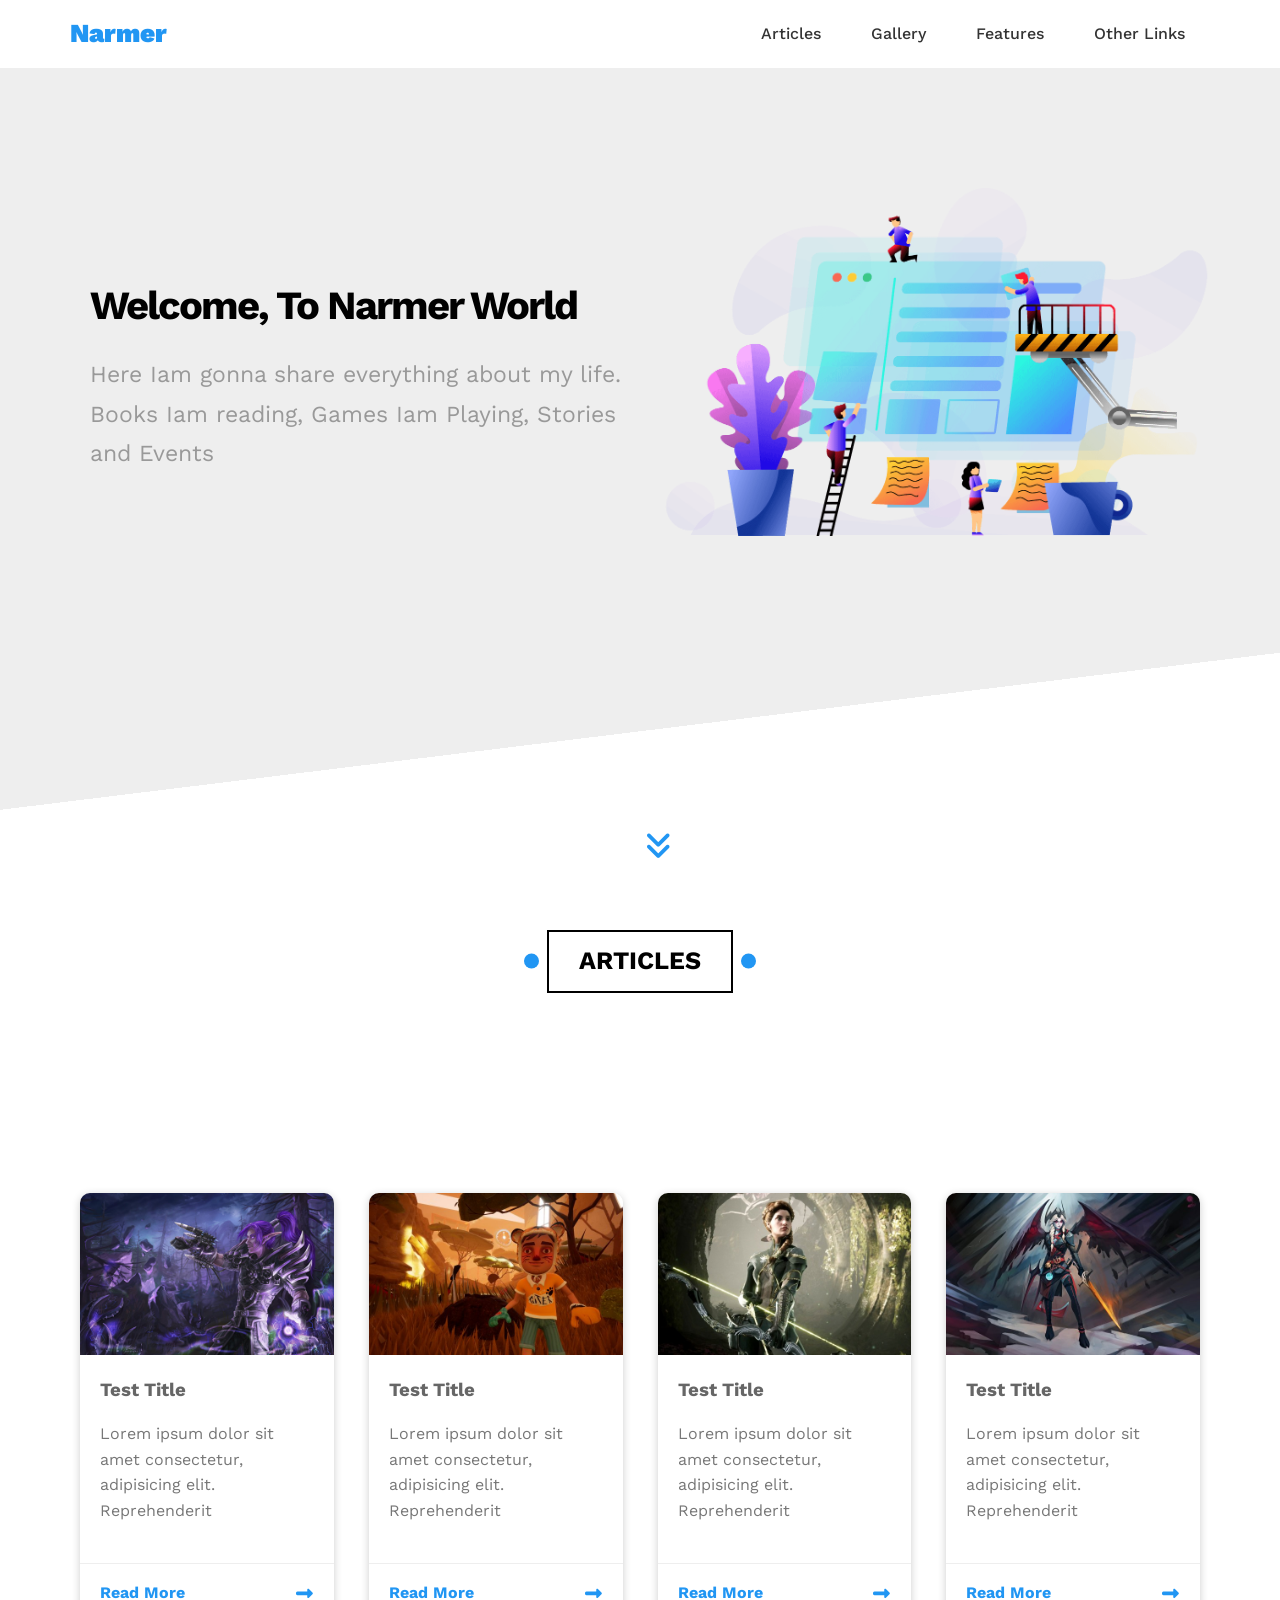
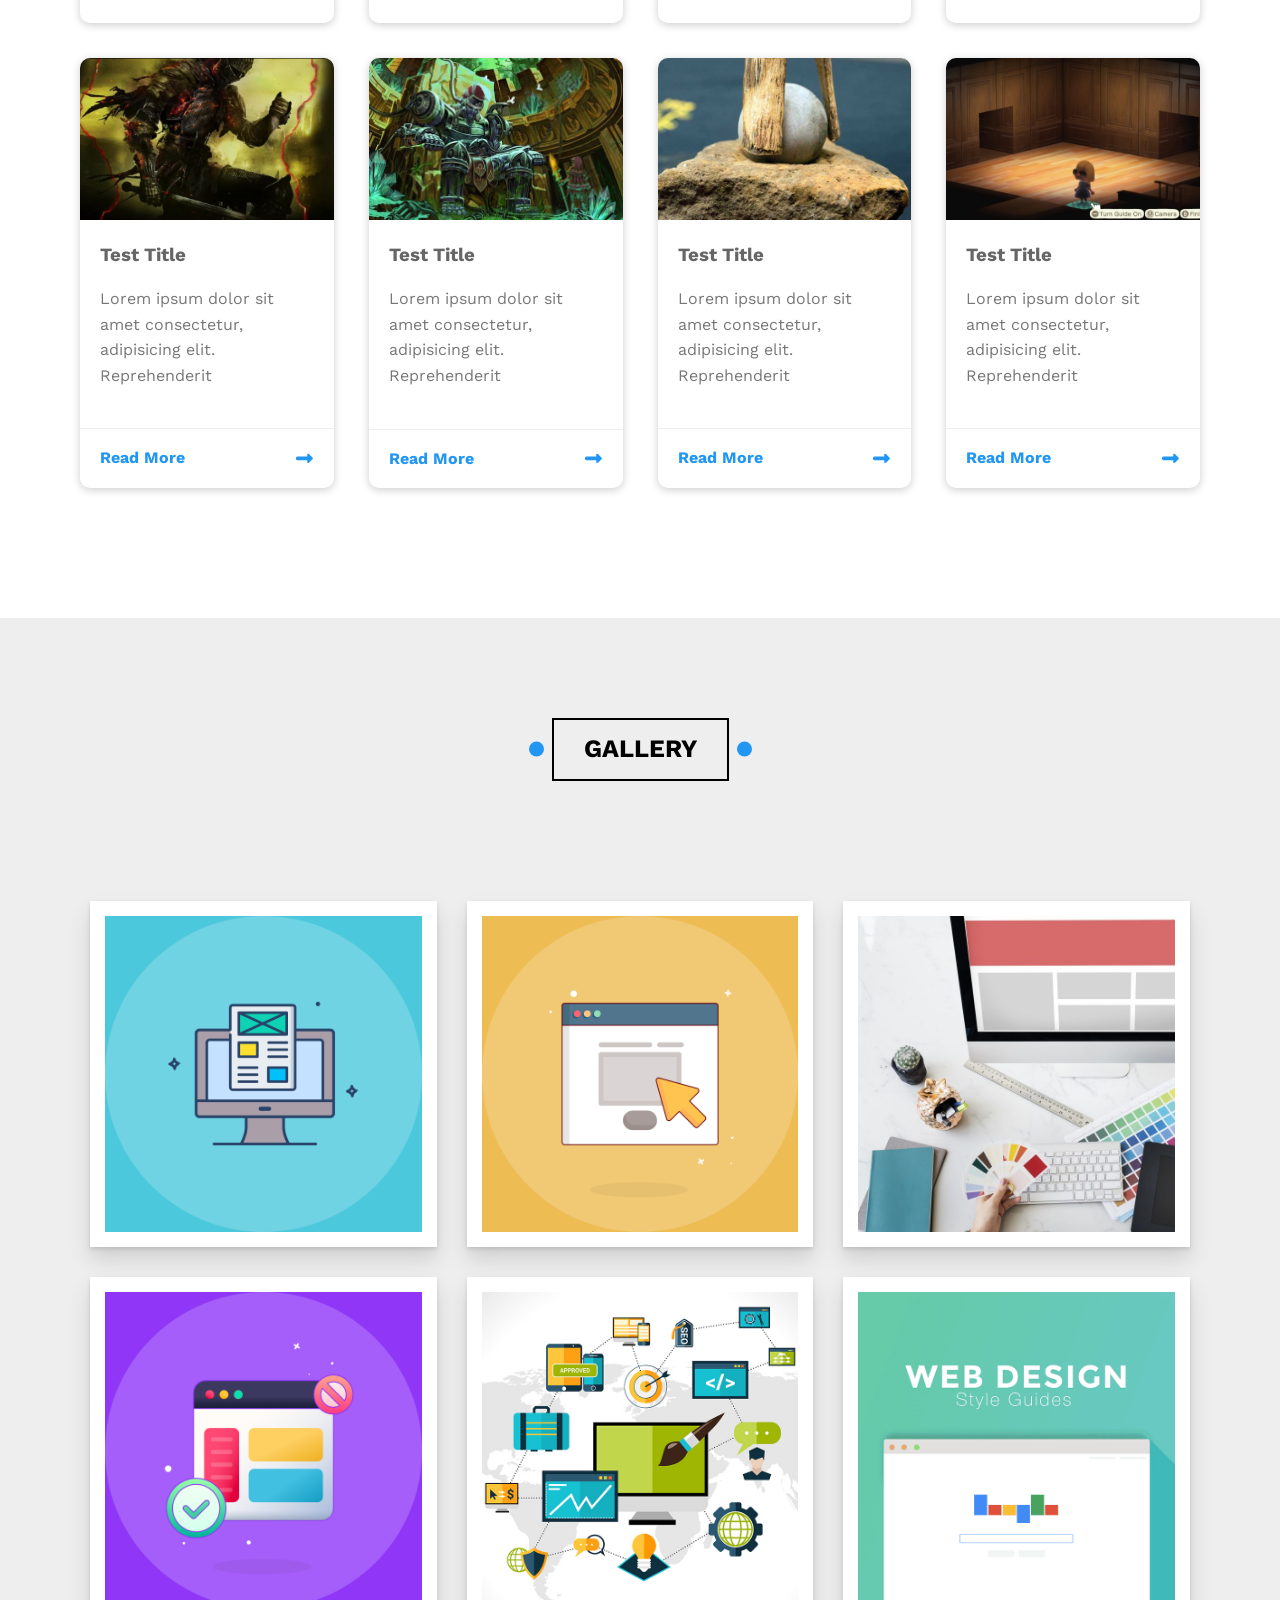
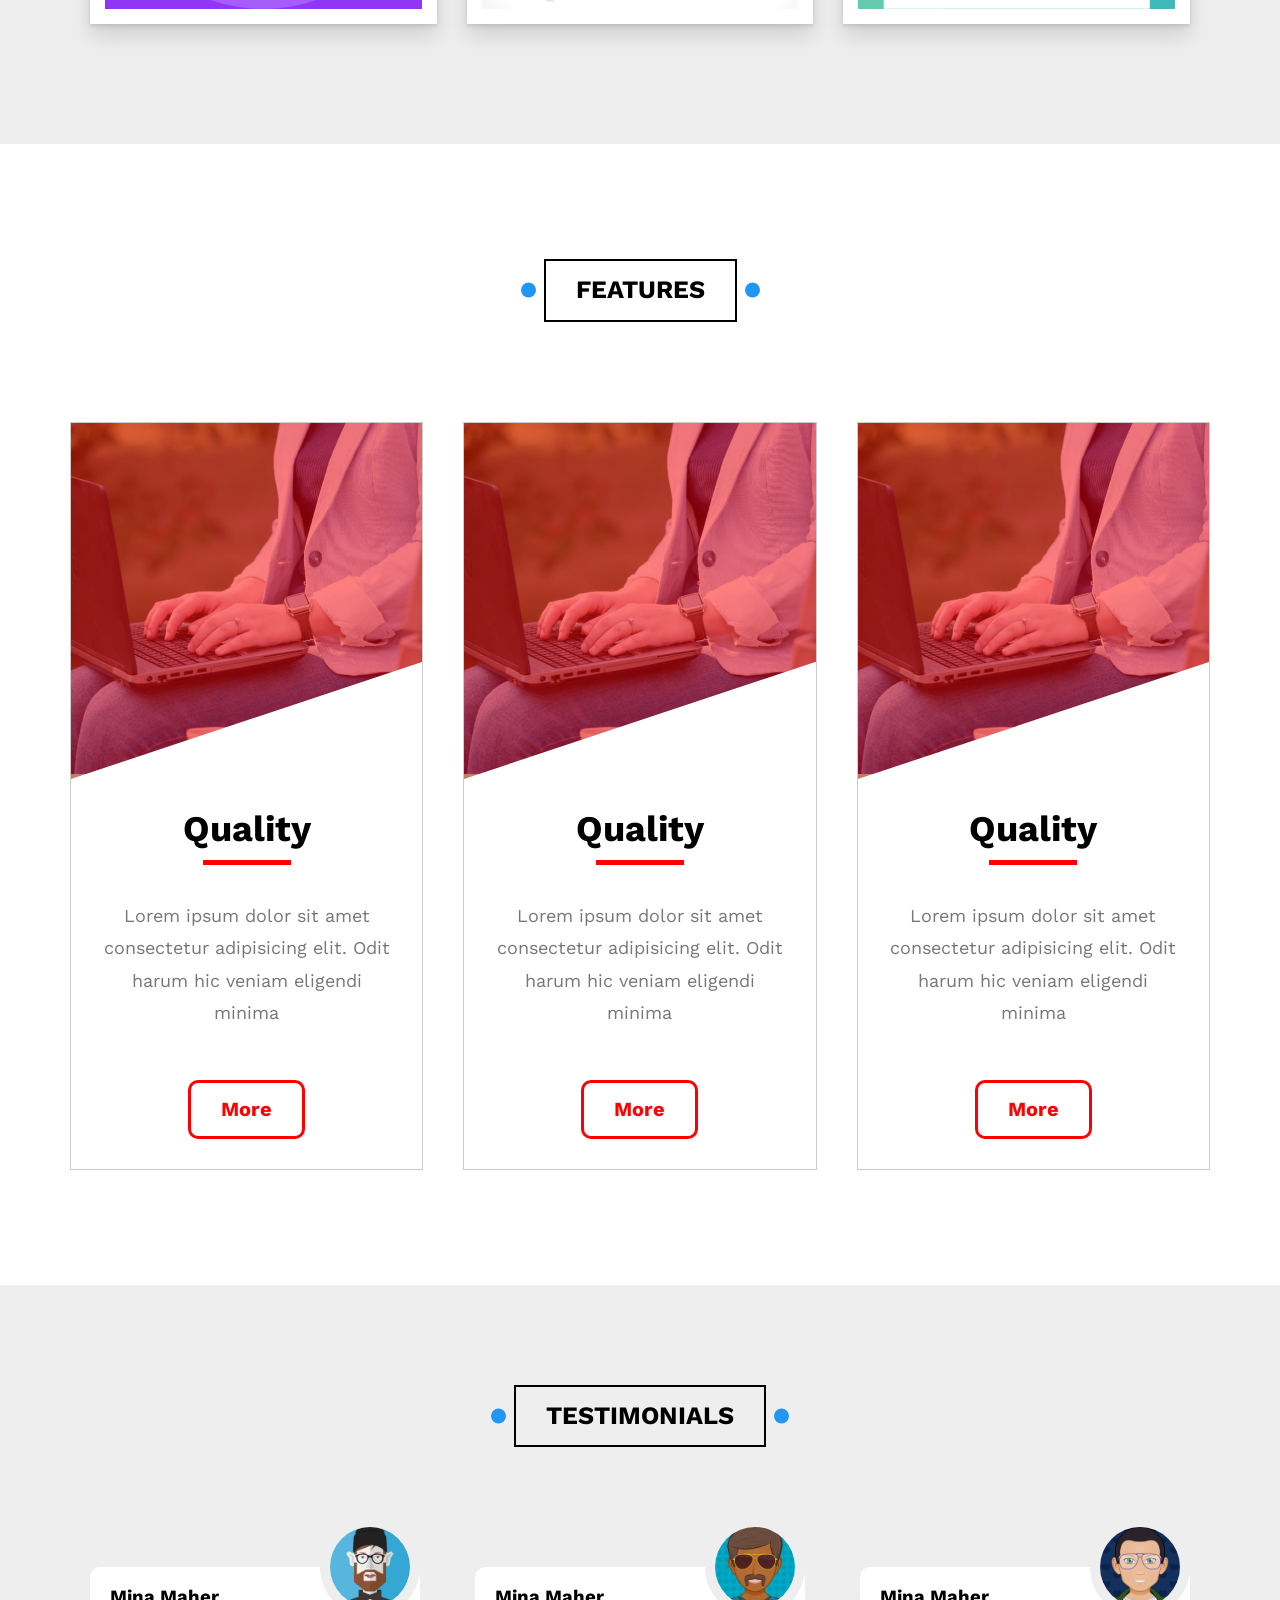
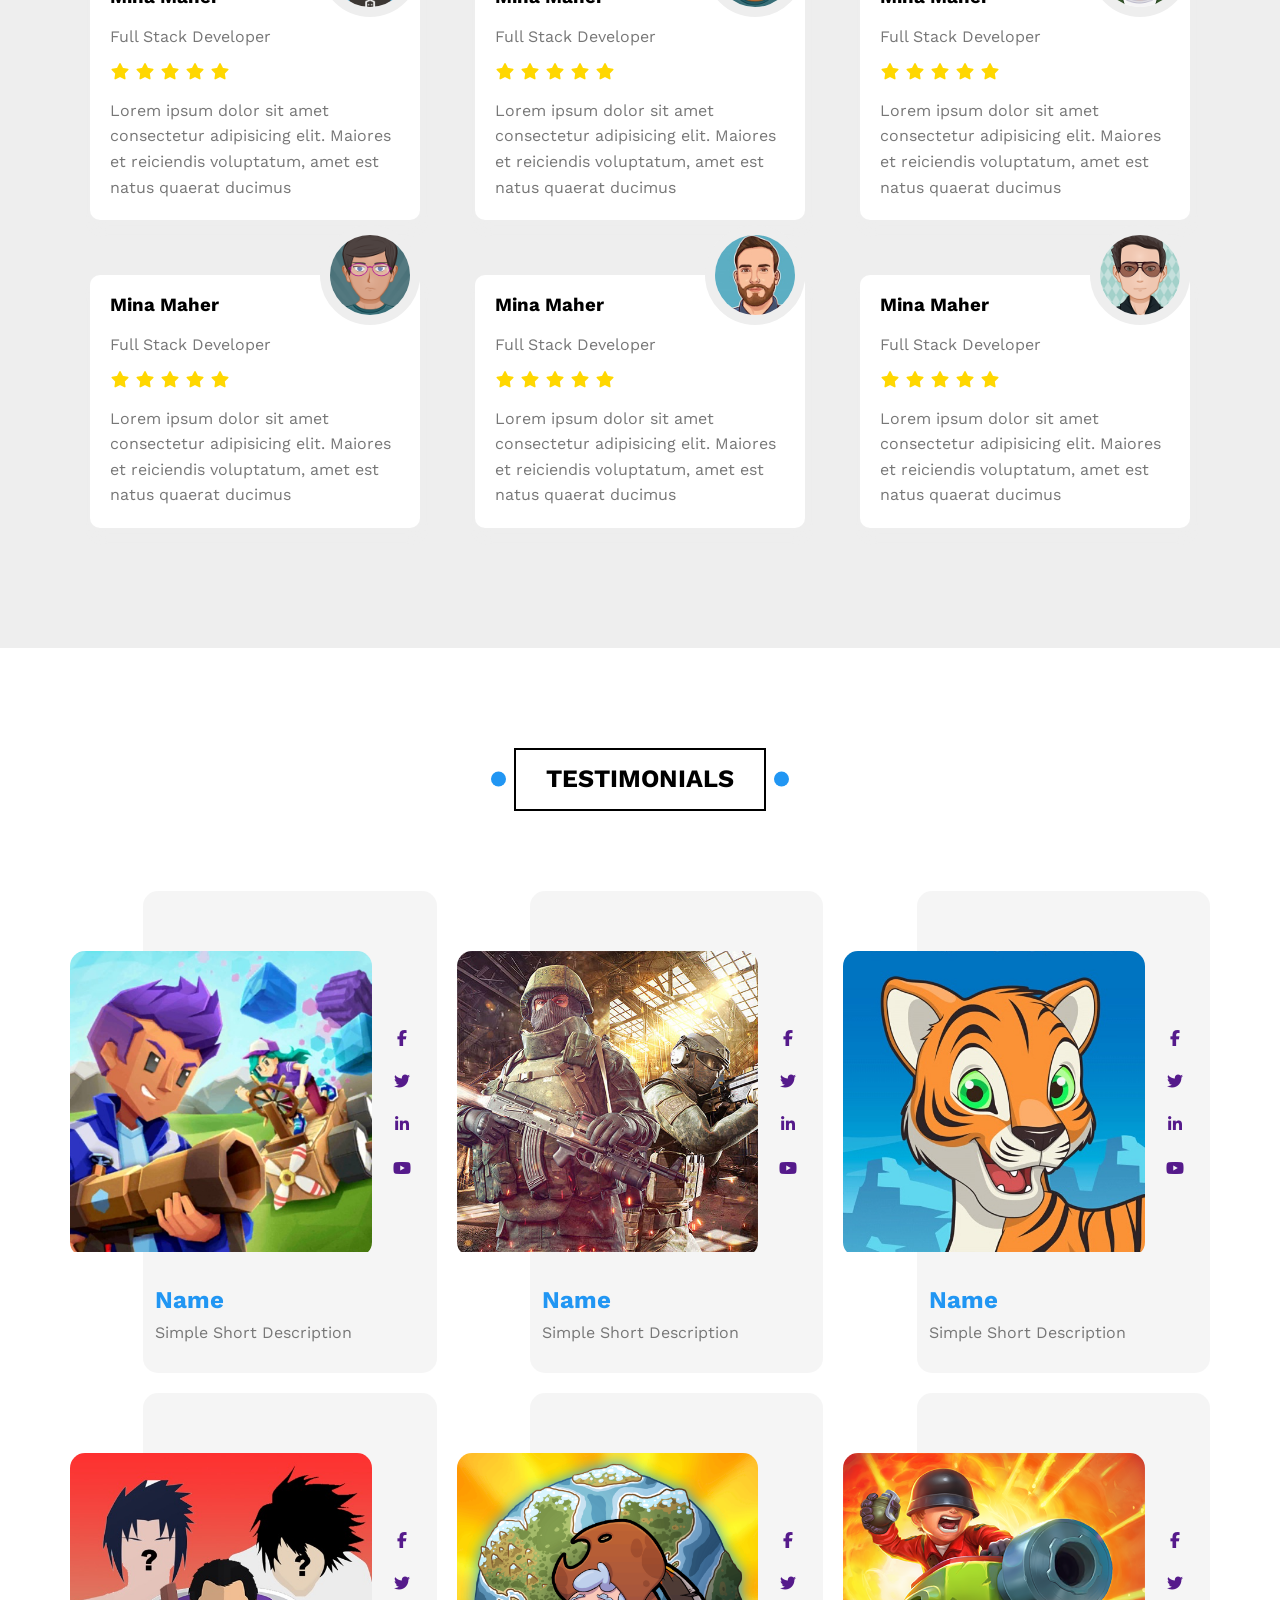
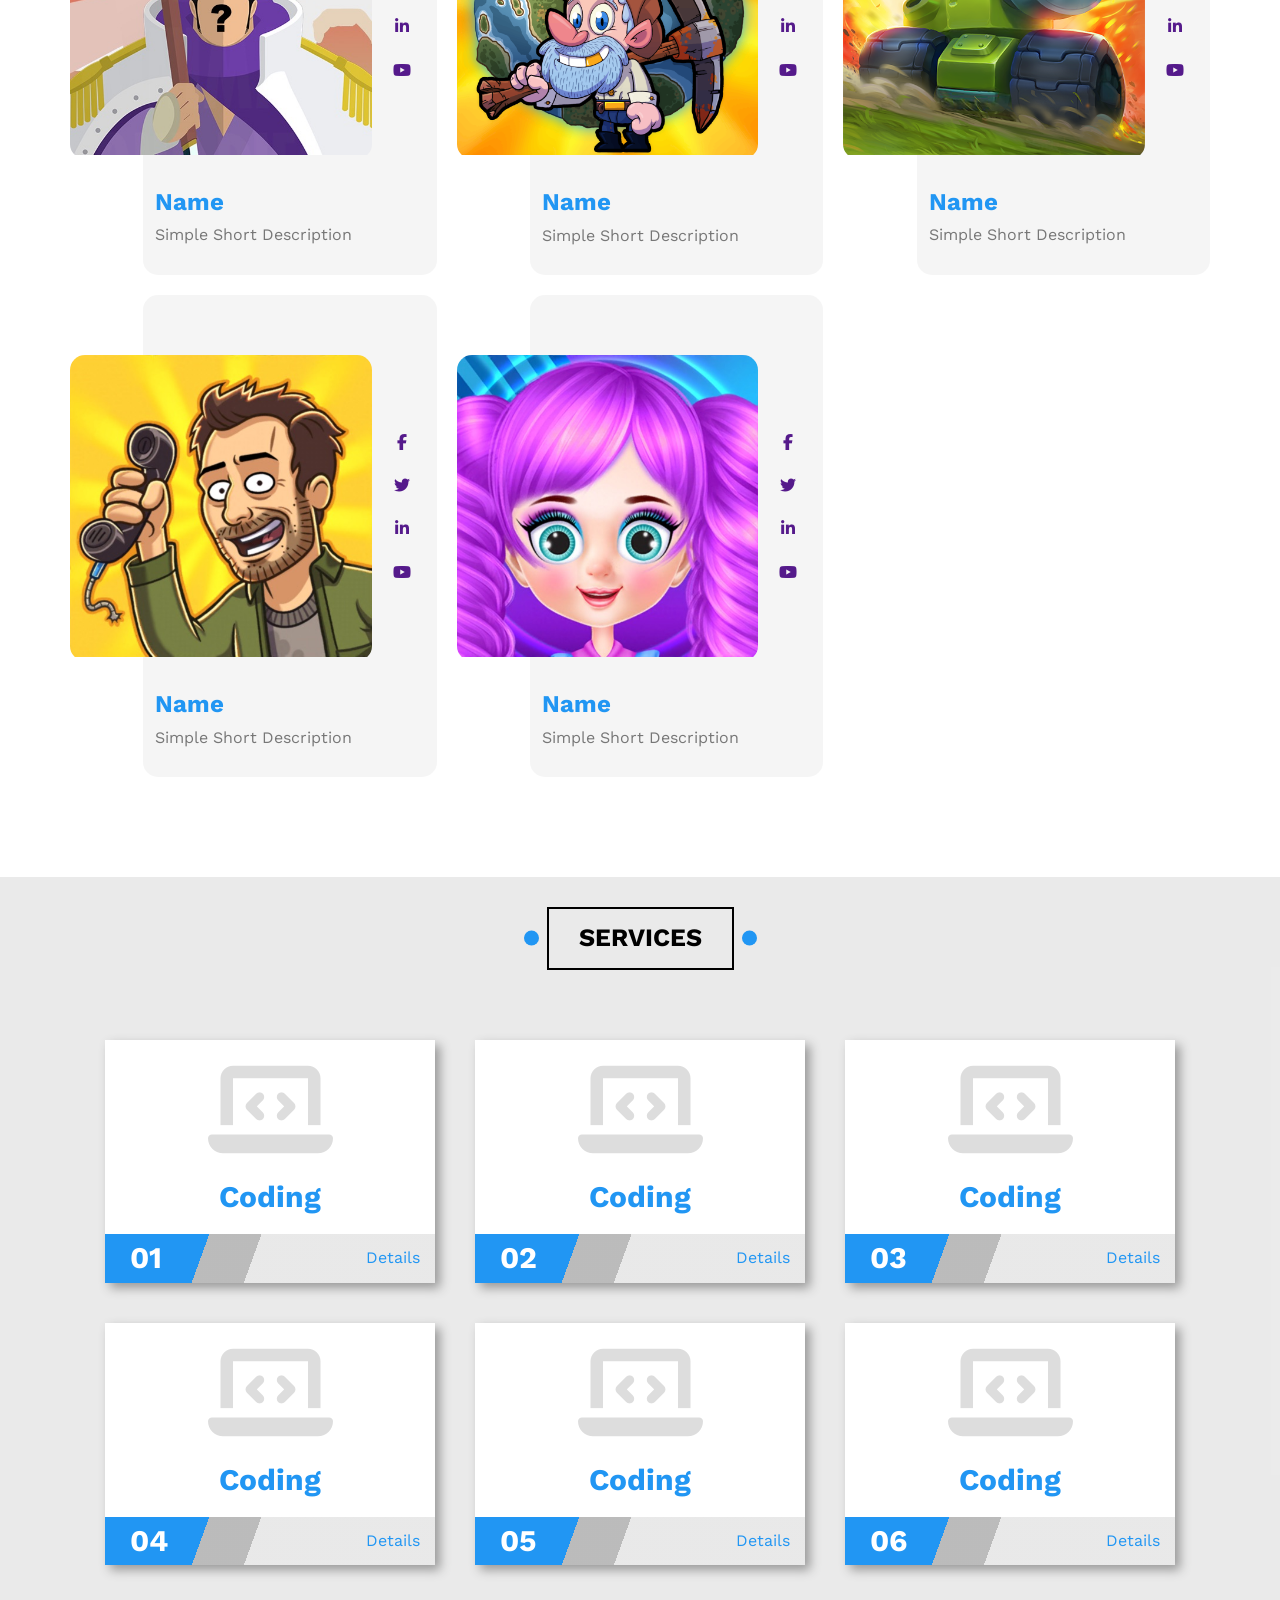
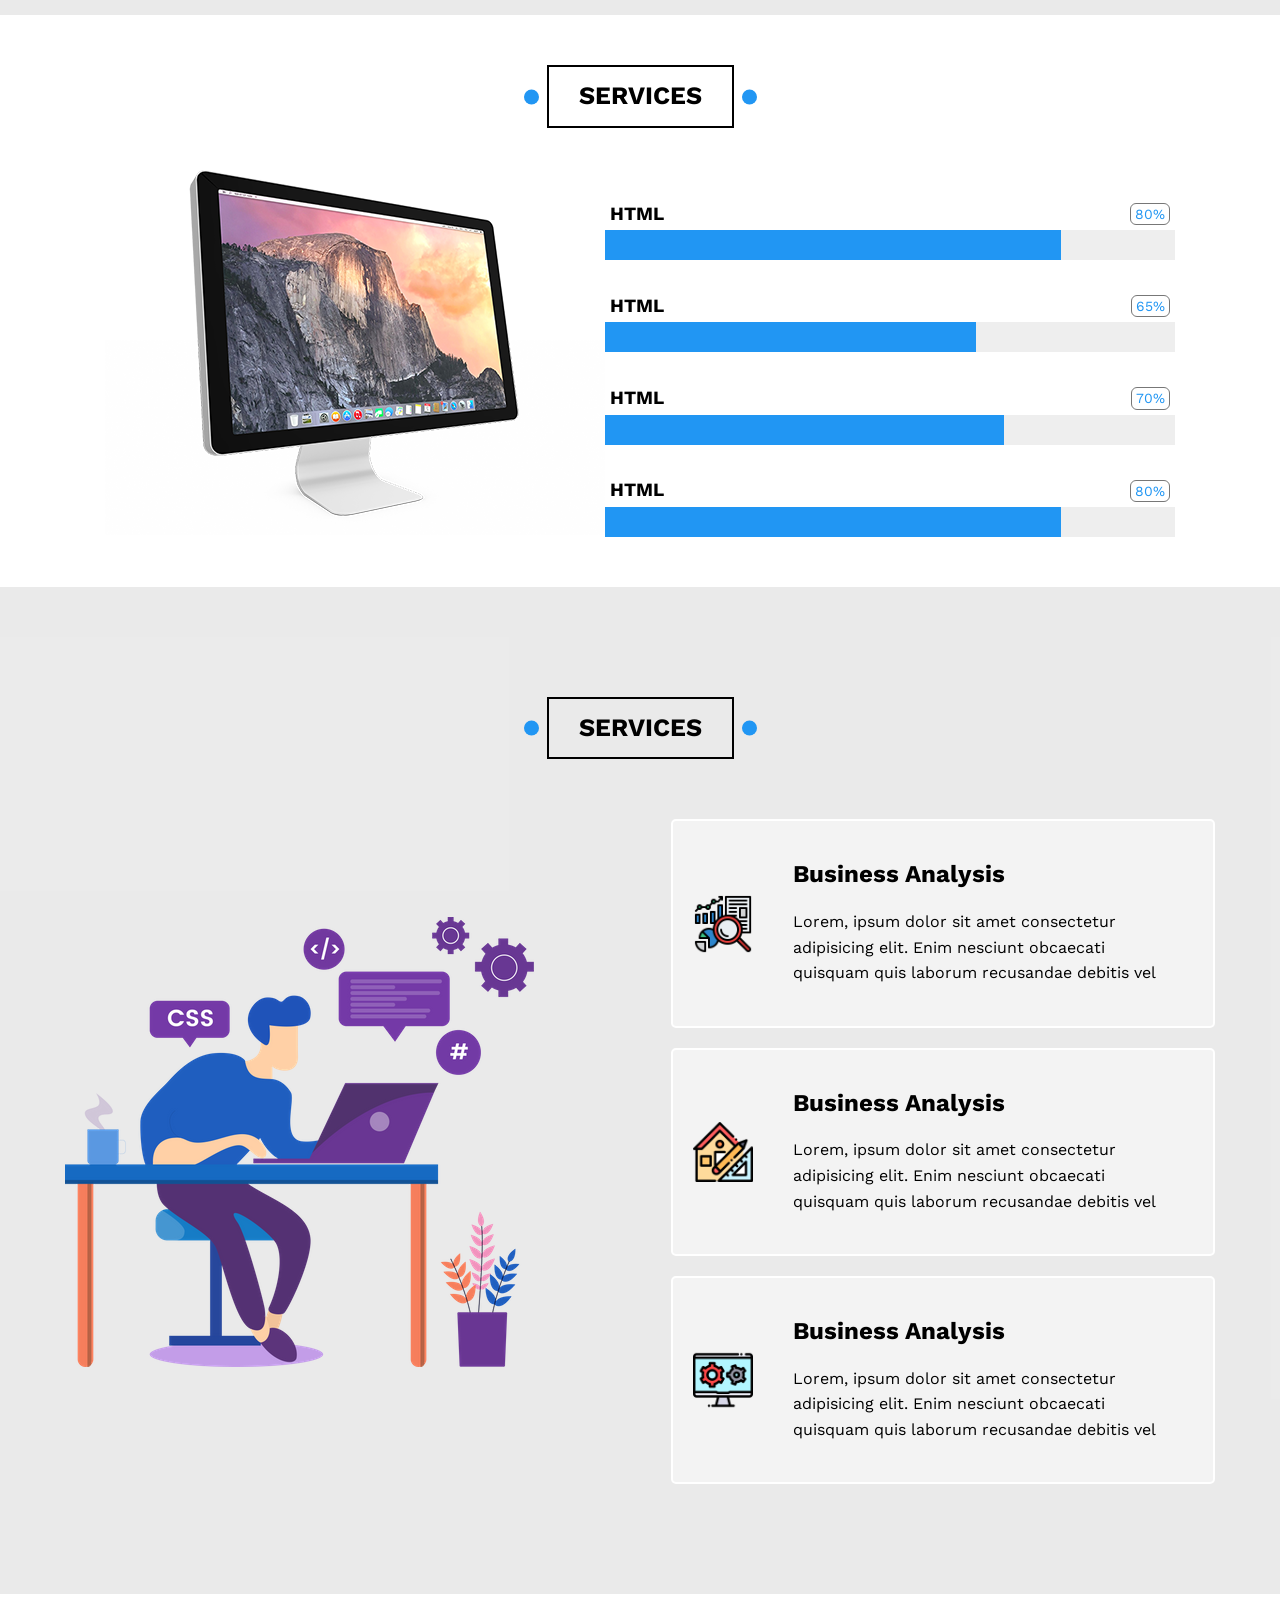
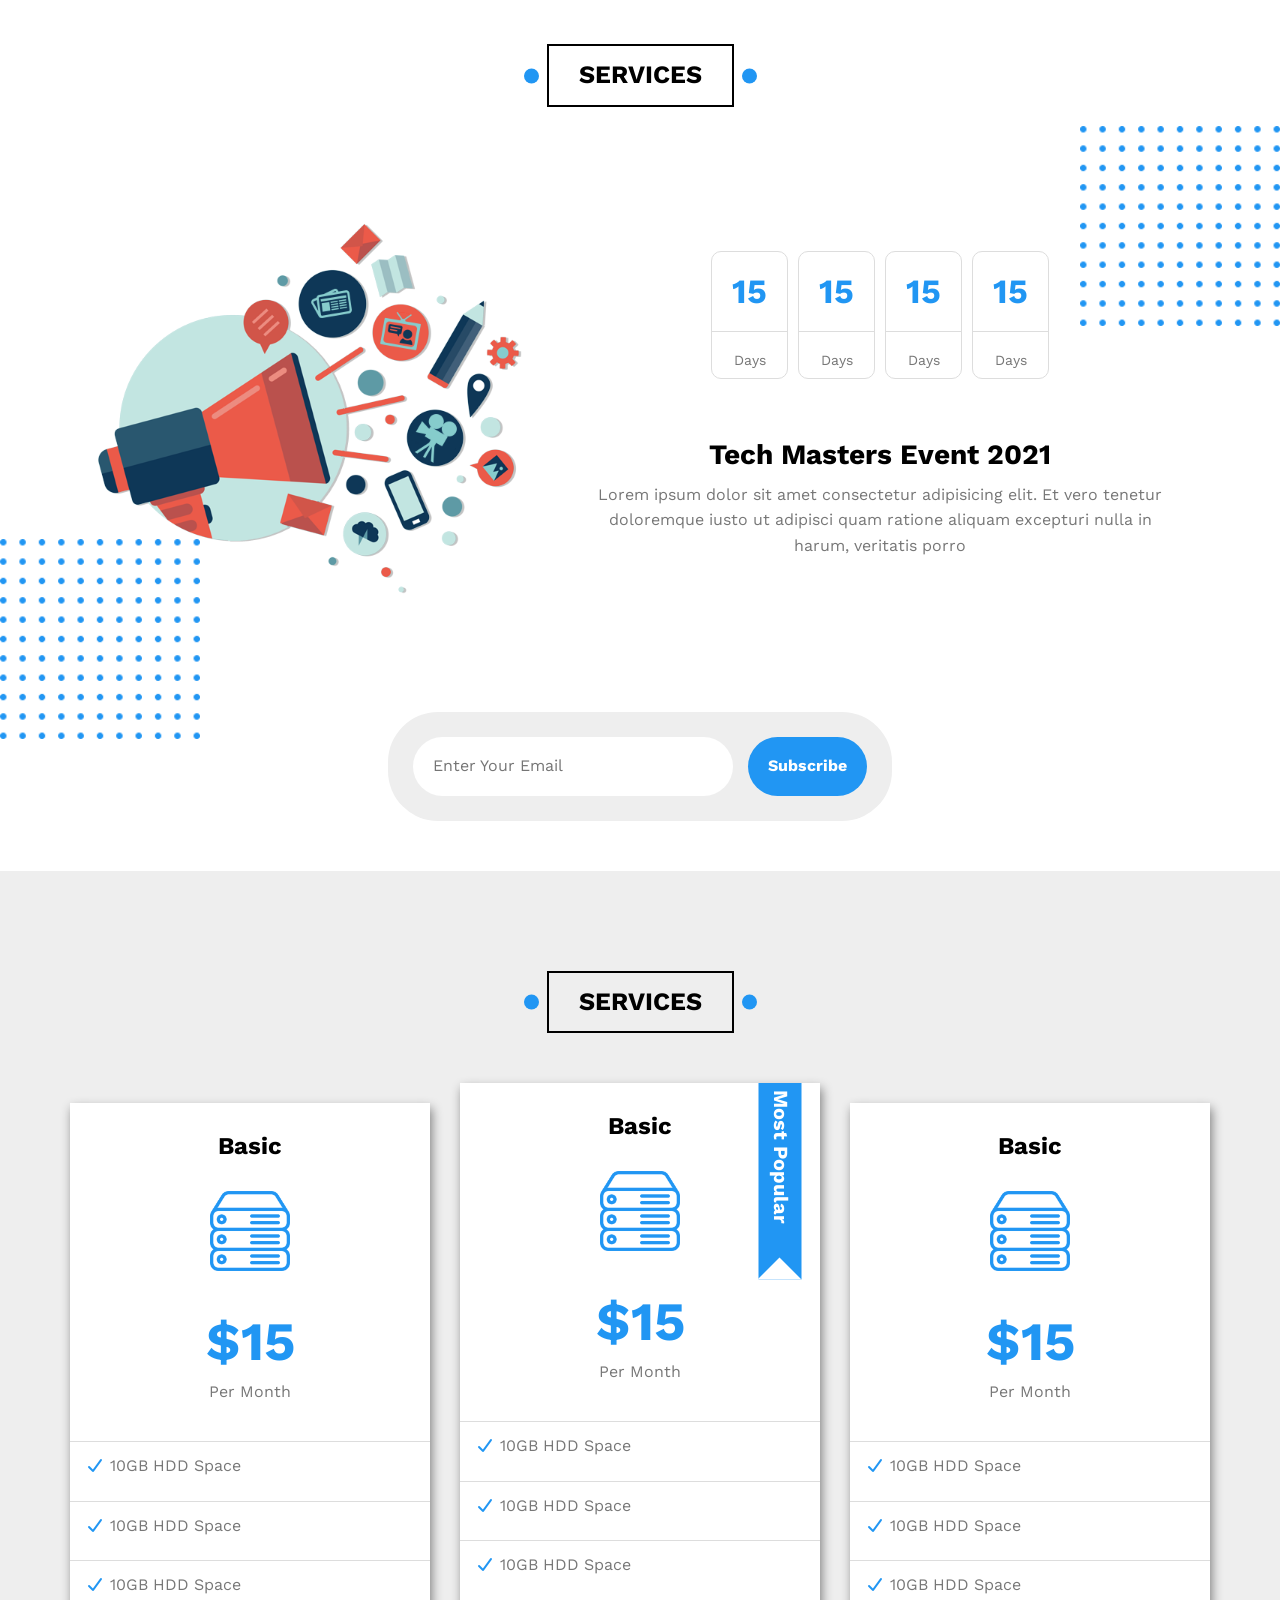
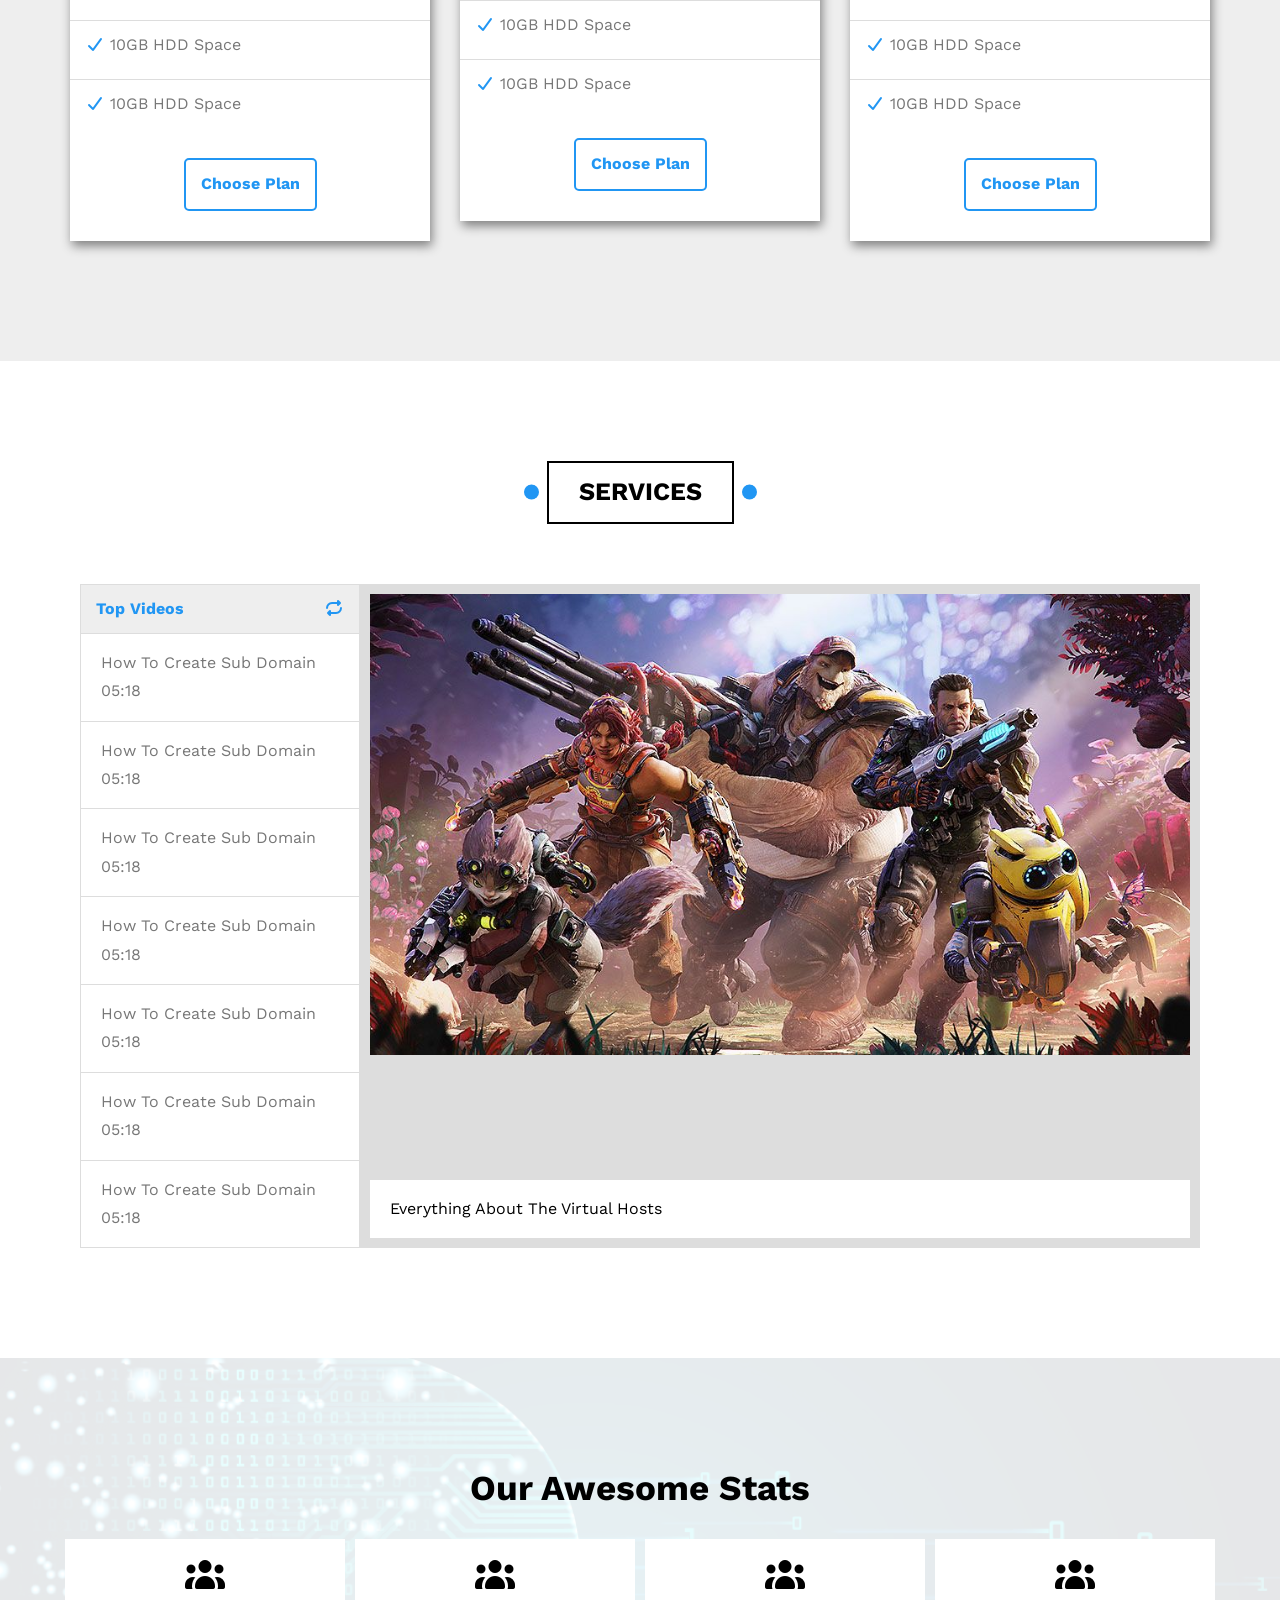
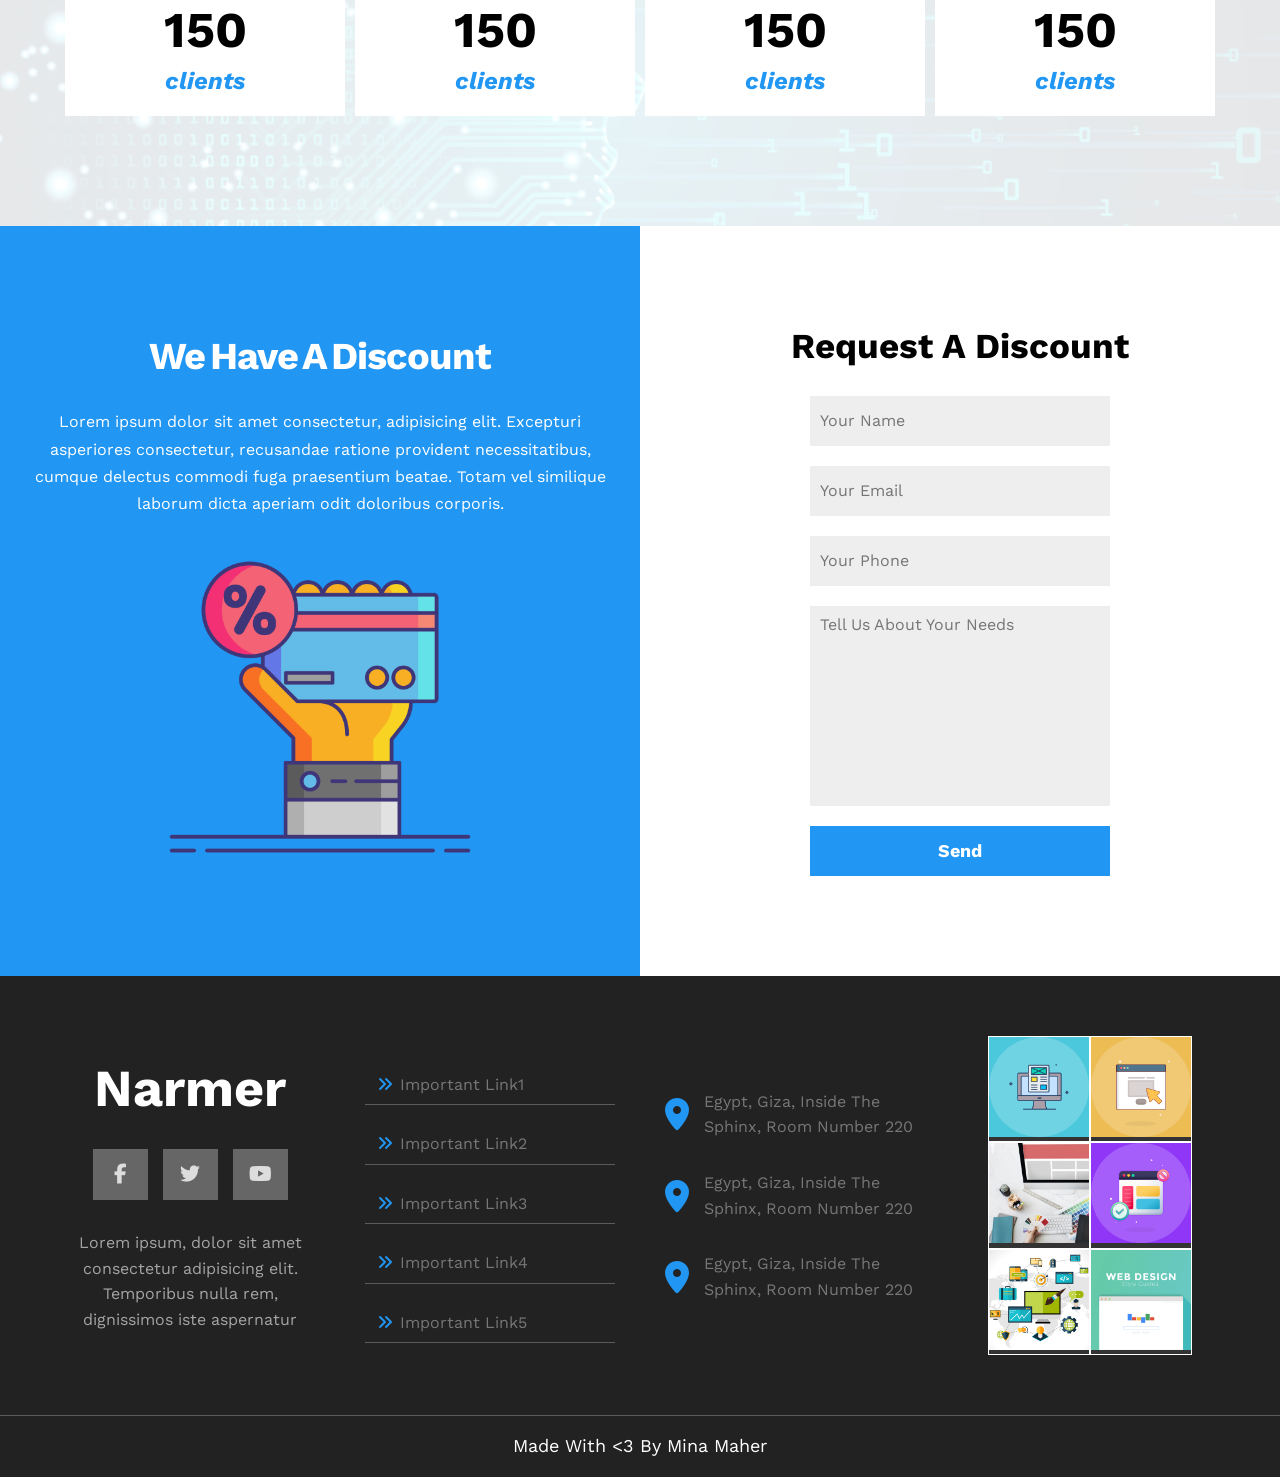
==== project #6/index.html @ 8b8bc0e2 "initial commit" ====
<!DOCTYPE html>
<html lang="en">

<head>
  <meta charset="UTF-8">
  <meta name="viewport" content="width=device-width, initial-scale=1.0">
  <title>Narmer</title>
  <link rel="preconnect" href="https://fonts.googleapis.com">
  <link rel="preconnect" href="https://fonts.gstatic.com" crossorigin>
  <link
    href="https://fonts.googleapis.com/css2?family=Cairo:wght@200..1000&family=Work+Sans:ital,wght@0,100..900;1,100..900&display=swap"
    rel="stylesheet">
  <link rel="stylesheet" href="css/all.min.css" />
  <link rel="stylesheet" href="css/normalize.css" />
  <link rel="stylesheet" href="css/style.css" />

</head>

<body>
  <div class="page">

    <section class="landing">
      <header>
        <div class="container">
          <div class="logo">
            <a href="#">
              Narmer
            </a>
          </div>
          <ul class="links">
            <li>
              <a href="#">Articles</a>
            </li>
            <li>
              <a href="#">Gallery</a>
            </li>
            <li>
              <a href="#">Features</a>
            </li>
            <li class="menu-link">
              <a href="#">Other Links</a>
            </li>
            <div class="menu">
              <img src="imgs/megamenu.png" alt="">
              <ul>
                <li>
                  <a href="#testimonials"><i class="far fa-comments fa-fw"></i> Testimonials</a>
                </li>
                <li>
                  <a href="#team"><i class="far fa-user fa-fw"></i> Team Members</a>
                </li>
                <li>
                  <a href="#services"><i class="far fa-building fa-fw"></i> Services</a>
                </li>
                <li>
                  <a href="#our-skills"><i class="far fa-check-circle fa-fw"></i> Our Skills</a>
                </li>
                <li>
                  <a href="#work-steps"><i class="far fa-clipboard fa-fw"></i> How It Works</a>
                </li>
                <li>
                  <a href="#events"><i class="far fa-calendar-alt fa-fw"></i> Events</a>
                </li>
                <li>
                  <a href="#pricing"><i class="fas fa-server fa-fw"></i> Pricing Plans</a>
                </li>
                <li>
                  <a href="#video"><i class="far fa-play-circle fa-fw"></i> Top Videos</a>
                </li>
                <li>
                  <a href="#stats"><i class="far fa-chart-bar fa-fw"></i> Stats</a>
                </li>
                <li>
                  <a href="#discount"><i class="fas fa-percent fa-fw"></i> Request A Discount</a>
                </li>
              </ul>
            </div>
          </ul>
        </div>
      </header>
      <div class="body">
        <div class="container">
          <div class="text">
            <h1>
              Welcome, To Narmer World
            </h1>
            <p>
              Here Iam gonna share everything about my life. Books Iam reading, Games Iam Playing, Stories and Events
            </p>
          </div>
          <div class="image">
            <img src="imgs/landing-image.png" alt="">
          </div>
        </div>
      </div>
      <i class="fa-solid fa-angles-down down-angles"></i>
    </section>

    <section class="articles-section">
      <div class="container">
        <h2 class="section-title">
          Articles
        </h2>

        <div class="articles">
          <div class="article">
            <img src="imgs/cat-01.jpg" alt="">
            <div class="text">
              <h3>
                Test Title
              </h3>
              <p>
                Lorem ipsum dolor sit amet consectetur, adipisicing elit. Reprehenderit
              </p>
            </div>
            <div class="footer">
              <a href="#">Read More</a>
              <i class="fa-solid fa-right-long"></i>
            </div>
          </div>
          <div class="article">
            <img src="imgs/cat-02.jpg" alt="">
            <div class="text">
              <h3>
                Test Title
              </h3>
              <p>
                Lorem ipsum dolor sit amet consectetur, adipisicing elit. Reprehenderit
              </p>
            </div>
            <div class="footer">
              <a href="#">Read More</a>
              <i class="fa-solid fa-right-long"></i>
            </div>
          </div>
          <div class="article">
            <img src="imgs/cat-03.jpg" alt="">
            <div class="text">
              <h3>
                Test Title
              </h3>
              <p>
                Lorem ipsum dolor sit amet consectetur, adipisicing elit. Reprehenderit
              </p>
            </div>
            <div class="footer">
              <a href="#">Read More</a>
              <i class="fa-solid fa-right-long"></i>
            </div>
          </div>
          <div class="article">
            <img src="imgs/cat-04.jpg" alt="">
            <div class="text">
              <h3>
                Test Title
              </h3>
              <p>
                Lorem ipsum dolor sit amet consectetur, adipisicing elit. Reprehenderit
              </p>
            </div>
            <div class="footer">
              <a href="#">Read More</a>
              <i class="fa-solid fa-right-long"></i>
            </div>
          </div>
          <div class="article">
            <img src="imgs/cat-05.jpg" alt="">
            <div class="text">
              <h3>
                Test Title
              </h3>
              <p>
                Lorem ipsum dolor sit amet consectetur, adipisicing elit. Reprehenderit
              </p>
            </div>
            <div class="footer">
              <a href="#">Read More</a>
              <i class="fa-solid fa-right-long"></i>
            </div>
          </div>
          <div class="article">
            <img src="imgs/cat-06.jpg" alt="">
            <div class="text">
              <h3>
                Test Title
              </h3>
              <p>
                Lorem ipsum dolor sit amet consectetur, adipisicing elit. Reprehenderit
              </p>
            </div>
            <div class="footer">
              <a href="#">Read More</a>
              <i class="fa-solid fa-right-long"></i>
            </div>
          </div>
          <div class="article">
            <img src="imgs/cat-07.jpg" alt="">
            <div class="text">
              <h3>
                Test Title
              </h3>
              <p>
                Lorem ipsum dolor sit amet consectetur, adipisicing elit. Reprehenderit
              </p>
            </div>
            <div class="footer">
              <a href="#">Read More</a>
              <i class="fa-solid fa-right-long"></i>
            </div>
          </div>
          <div class="article">
            <img src="imgs/cat-08.jpg" alt="">
            <div class="text">
              <h3>
                Test Title
              </h3>
              <p>
                Lorem ipsum dolor sit amet consectetur, adipisicing elit. Reprehenderit
              </p>
            </div>
            <div class="footer">
              <a href="#">Read More</a>
              <i class="fa-solid fa-right-long"></i>
            </div>
          </div>
        </div>

      </div>
    </section>

    <section class="gallery-section">
      <div class="container">
        <h2 class="section-title">
          Gallery
        </h2>
        <div class="images">
          <div class="image">
            <img src="imgs/gallery-01.png" alt="">
          </div>
          <div class="image">
            <img src="imgs/gallery-02.png" alt="">
          </div>
          <div class="image">
            <img src="imgs/gallery-03.jpg" alt="">
          </div>
          <div class="image">
            <img src="imgs/gallery-04.png" alt="">
          </div>
          <div class="image">
            <img src="imgs/gallery-05.jpg" alt="">
          </div>
          <div class="image">
            <img src="imgs/gallery-06.png" alt="">
          </div>
        </div>
      </div>
    </section>

    <section class="feature-section">
      <div class="container">
        <h2 class="section-title">
          Features
        </h2>

        <div class="features">
          <div class="feature">
            <div class="image">
              <img src="imgs/features-01.jpg" alt="">
            </div>
            <div class="text">
              <h2>Quality</h2>
              <p>
                Lorem ipsum dolor sit amet consectetur adipisicing elit. Odit harum hic veniam eligendi minima
              </p>
              <button>
                More
              </button>
            </div>
          </div>
          <div class="feature">
            <div class="image">
              <img src="imgs/features-01.jpg" alt="">
            </div>
            <div class="text">
              <h2>Quality</h2>
              <p>
                Lorem ipsum dolor sit amet consectetur adipisicing elit. Odit harum hic veniam eligendi minima
              </p>
              <button>
                More
              </button>
            </div>
          </div>
          <div class="feature">
            <div class="image">
              <img src="imgs/features-01.jpg" alt="">
            </div>
            <div class="text">
              <h2>Quality</h2>
              <p>
                Lorem ipsum dolor sit amet consectetur adipisicing elit. Odit harum hic veniam eligendi minima
              </p>
              <button>
                More
              </button>
            </div>
          </div>
        </div>


      </div>
    </section>

    <section class="testimonials-section">
      <div class="container">
        <h2 class="section-title">
          Testimonials
        </h2>
        <div class="testimonials">
          <div class="testimonial">
            <div class="content">
              <h3>Mina Maher</h3>
              <p>Full Stack Developer</p>
              <ul>
                <li><i class="fa-solid fa-star"></i></li>
                <li><i class="fa-solid fa-star"></i></li>
                <li><i class="fa-solid fa-star"></i></li>
                <li><i class="fa-solid fa-star"></i></li>
                <li><i class="fa-solid fa-star"></i></li>
              </ul>
              <p>
                Lorem ipsum dolor sit amet consectetur adipisicing elit. Maiores et reiciendis voluptatum, amet est
                natus quaerat
                ducimus
              </p>
            </div>
            <div class="image">
              <img src="imgs/avatar-01.png" alt="">
            </div>
          </div>
          <div class="testimonial">
            <div class="content">
              <h3>Mina Maher</h3>
              <p>Full Stack Developer</p>
              <ul>
                <li><i class="fa-solid fa-star"></i></li>
                <li><i class="fa-solid fa-star"></i></li>
                <li><i class="fa-solid fa-star"></i></li>
                <li><i class="fa-solid fa-star"></i></li>
                <li><i class="fa-solid fa-star"></i></li>
              </ul>
              <p>
                Lorem ipsum dolor sit amet consectetur adipisicing elit. Maiores et reiciendis voluptatum, amet est
                natus quaerat
                ducimus
              </p>
            </div>
            <div class="image">
              <img src="imgs/avatar-02.png" alt="">
            </div>
          </div>
          <div class="testimonial">
            <div class="content">
              <h3>Mina Maher</h3>
              <p>Full Stack Developer</p>
              <ul>
                <li><i class="fa-solid fa-star"></i></li>
                <li><i class="fa-solid fa-star"></i></li>
                <li><i class="fa-solid fa-star"></i></li>
                <li><i class="fa-solid fa-star"></i></li>
                <li><i class="fa-solid fa-star"></i></li>
              </ul>
              <p>
                Lorem ipsum dolor sit amet consectetur adipisicing elit. Maiores et reiciendis voluptatum, amet est
                natus quaerat
                ducimus
              </p>
            </div>
            <div class="image">
              <img src="imgs/avatar-03.png" alt="">
            </div>
          </div>
          <div class="testimonial">
            <div class="content">
              <h3>Mina Maher</h3>
              <p>Full Stack Developer</p>
              <ul>
                <li><i class="fa-solid fa-star"></i></li>
                <li><i class="fa-solid fa-star"></i></li>
                <li><i class="fa-solid fa-star"></i></li>
                <li><i class="fa-solid fa-star"></i></li>
                <li><i class="fa-solid fa-star"></i></li>
              </ul>
              <p>
                Lorem ipsum dolor sit amet consectetur adipisicing elit. Maiores et reiciendis voluptatum, amet est
                natus quaerat
                ducimus
              </p>
            </div>
            <div class="image">
              <img src="imgs/avatar-04.png" alt="">
            </div>
          </div>
          <div class="testimonial">
            <div class="content">
              <h3>Mina Maher</h3>
              <p>Full Stack Developer</p>
              <ul>
                <li><i class="fa-solid fa-star"></i></li>
                <li><i class="fa-solid fa-star"></i></li>
                <li><i class="fa-solid fa-star"></i></li>
                <li><i class="fa-solid fa-star"></i></li>
                <li><i class="fa-solid fa-star"></i></li>
              </ul>
              <p>
                Lorem ipsum dolor sit amet consectetur adipisicing elit. Maiores et reiciendis voluptatum, amet est
                natus quaerat
                ducimus
              </p>
            </div>
            <div class="image">
              <img src="imgs/avatar-05.png" alt="">
            </div>
          </div>
          <div class="testimonial">
            <div class="content">
              <h3>Mina Maher</h3>
              <p>Full Stack Developer</p>
              <ul>
                <li><i class="fa-solid fa-star"></i></li>
                <li><i class="fa-solid fa-star"></i></li>
                <li><i class="fa-solid fa-star"></i></li>
                <li><i class="fa-solid fa-star"></i></li>
                <li><i class="fa-solid fa-star"></i></li>
              </ul>
              <p>
                Lorem ipsum dolor sit amet consectetur adipisicing elit. Maiores et reiciendis voluptatum, amet est
                natus quaerat
                ducimus
              </p>
            </div>
            <div class="image">
              <img src="imgs/avatar-06.png" alt="">
            </div>
          </div>

        </div>
      </div>
    </section>

    <section class="team-members-section">
      <div class="container">
        <h2 class="section-title">
          Testimonials
        </h2>
        <div class="members">
          <div class="member">
            <div class="social">
              <div class="image">
                <img src="imgs/team-01.jpg" alt="">
              </div>
              <ul>
                <li>
                  <a href="">
                    <i class="fa-brands fa-facebook-f"></i>
                  </a>
                </li>
                <li>
                  <a href="">
                    <i class="fa-brands fa-twitter"></i>
                  </a>
                </li>
                <li>
                  <a href="">
                    <i class="fa-brands fa-linkedin-in"></i>
                  </a>
                </li>
                <li>
                  <a href="">
                    <i class="fa-brands fa-youtube"></i>
                  </a>
                </li>
              </ul>
            </div>
            <div class="text">
              <h2>Name</h2>
              <p>
                Simple Short Description
              </p>
            </div>
          </div>
          <div class="member">
            <div class="social">
              <div class="image">
                <img src="imgs/team-02.jpg" alt="">
              </div>
              <ul>
                <li>
                  <a href="">
                    <i class="fa-brands fa-facebook-f"></i>
                  </a>
                </li>
                <li>
                  <a href="">
                    <i class="fa-brands fa-twitter"></i>
                  </a>
                </li>
                <li>
                  <a href="">
                    <i class="fa-brands fa-linkedin-in"></i>
                  </a>
                </li>
                <li>
                  <a href="">
                    <i class="fa-brands fa-youtube"></i>
                  </a>
                </li>
              </ul>
            </div>
            <div class="text">
              <h2>Name</h2>
              <p>
                Simple Short Description
              </p>
            </div>
          </div>
          <div class="member">
            <div class="social">
              <div class="image">
                <img src="imgs/team-03.jpg" alt="">
              </div>
              <ul>
                <li>
                  <a href="">
                    <i class="fa-brands fa-facebook-f"></i>
                  </a>
                </li>
                <li>
                  <a href="">
                    <i class="fa-brands fa-twitter"></i>
                  </a>
                </li>
                <li>
                  <a href="">
                    <i class="fa-brands fa-linkedin-in"></i>
                  </a>
                </li>
                <li>
                  <a href="">
                    <i class="fa-brands fa-youtube"></i>
                  </a>
                </li>
              </ul>
            </div>
            <div class="text">
              <h2>Name</h2>
              <p>
                Simple Short Description
              </p>
            </div>
          </div>

          <div class="member">
            <div class="social">
              <div class="image">
                <img src="imgs/team-04.jpg" alt="">
              </div>
              <ul>
                <li>
                  <a href="">
                    <i class="fa-brands fa-facebook-f"></i>
                  </a>
                </li>
                <li>
                  <a href="">
                    <i class="fa-brands fa-twitter"></i>
                  </a>
                </li>
                <li>
                  <a href="">
                    <i class="fa-brands fa-linkedin-in"></i>
                  </a>
                </li>
                <li>
                  <a href="">
                    <i class="fa-brands fa-youtube"></i>
                  </a>
                </li>
              </ul>
            </div>
            <div class="text">
              <h2>Name</h2>
              <p>
                Simple Short Description
              </p>
            </div>
          </div>
          <div class="member">
            <div class="social">
              <div class="image">
                <img src="imgs/team-05.png" alt="">
              </div>
              <ul>
                <li>
                  <a href="">
                    <i class="fa-brands fa-facebook-f"></i>
                  </a>
                </li>
                <li>
                  <a href="">
                    <i class="fa-brands fa-twitter"></i>
                  </a>
                </li>
                <li>
                  <a href="">
                    <i class="fa-brands fa-linkedin-in"></i>
                  </a>
                </li>
                <li>
                  <a href="">
                    <i class="fa-brands fa-youtube"></i>
                  </a>
                </li>
              </ul>
            </div>
            <div class="text">
              <h2>Name</h2>
              <p>
                Simple Short Description
              </p>
            </div>
          </div>
          <div class="member">
            <div class="social">
              <div class="image">
                <img src="imgs/team-06.png" alt="">
              </div>
              <ul>
                <li>
                  <a href="">
                    <i class="fa-brands fa-facebook-f"></i>
                  </a>
                </li>
                <li>
                  <a href="">
                    <i class="fa-brands fa-twitter"></i>
                  </a>
                </li>
                <li>
                  <a href="">
                    <i class="fa-brands fa-linkedin-in"></i>
                  </a>
                </li>
                <li>
                  <a href="">
                    <i class="fa-brands fa-youtube"></i>
                  </a>
                </li>
              </ul>
            </div>
            <div class="text">
              <h2>Name</h2>
              <p>
                Simple Short Description
              </p>
            </div>
          </div>
          <div class="member">
            <div class="social">
              <div class="image">
                <img src="imgs/team-07.jpg" alt="">
              </div>
              <ul>
                <li>
                  <a href="">
                    <i class="fa-brands fa-facebook-f"></i>
                  </a>
                </li>
                <li>
                  <a href="">
                    <i class="fa-brands fa-twitter"></i>
                  </a>
                </li>
                <li>
                  <a href="">
                    <i class="fa-brands fa-linkedin-in"></i>
                  </a>
                </li>
                <li>
                  <a href="">
                    <i class="fa-brands fa-youtube"></i>
                  </a>
                </li>
              </ul>
            </div>
            <div class="text">
              <h2>Name</h2>
              <p>
                Simple Short Description
              </p>
            </div>
          </div>
          <div class="member">
            <div class="social">
              <div class="image">
                <img src="imgs/team-08.jpg" alt="">
              </div>
              <ul>
                <li>
                  <a href="">
                    <i class="fa-brands fa-facebook-f"></i>
                  </a>
                </li>
                <li>
                  <a href="">
                    <i class="fa-brands fa-twitter"></i>
                  </a>
                </li>
                <li>
                  <a href="">
                    <i class="fa-brands fa-linkedin-in"></i>
                  </a>
                </li>
                <li>
                  <a href="">
                    <i class="fa-brands fa-youtube"></i>
                  </a>
                </li>
              </ul>
            </div>
            <div class="text">
              <h2>Name</h2>
              <p>
                Simple Short Description
              </p>
            </div>
          </div>
        </div>
      </div>
    </section>

    <section class="services-section">
      <div class="container">
        <h2 class="section-title">
          Services
        </h2>
        <div class="services">
          <div class="service">
            <div class="name">
              <i class="fa-solid fa-laptop-code"></i>
              <h2>Coding</h2>
            </div>
            <div class="detail">
              <a href="#">Details</a>
            </div>
          </div>
          <div class="service">
            <div class="name">
              <i class="fa-solid fa-laptop-code"></i>
              <h2>Coding</h2>
            </div>
            <div class="detail">
              <a href="#">Details</a>
            </div>
          </div>
          <div class="service">
            <div class="name">
              <i class="fa-solid fa-laptop-code"></i>
              <h2>Coding</h2>
            </div>
            <div class="detail">
              <a href="#">Details</a>
            </div>
          </div>
          <div class="service">
            <div class="name">
              <i class="fa-solid fa-laptop-code"></i>
              <h2>Coding</h2>
            </div>
            <div class="detail">
              <a href="#">Details</a>
            </div>
          </div>
          <div class="service">
            <div class="name">
              <i class="fa-solid fa-laptop-code"></i>
              <h2>Coding</h2>
            </div>
            <div class="detail">
              <a href="#">Details</a>
            </div>
          </div>
          <div class="service">
            <div class="name">
              <i class="fa-solid fa-laptop-code"></i>
              <h2>Coding</h2>
            </div>
            <div class="detail">
              <a href="#">Details</a>
            </div>
          </div>
        </div>
      </div>
    </section>

    <section class="skills-section">
      <div class="container">
        <h2 class="section-title">
          Services
        </h2>
        <div class="box">
          <img src="imgs/skills.png" alt="">
          <div class="skills">
            <div class="skill">
              <div class="text">
                <h3>HTML</h3>
                <span>80%</span>
              </div>
              <div class="progress">
                <span style="width: 80%;"></span>
              </div>
            </div>
            <div class="skill">
              <div class="text">
                <h3>HTML</h3>
                <span>65%</span>
              </div>
              <div class="progress">
                <span style="width: 65%;"></span>
              </div>
            </div>
            <div class="skill">
              <div class="text">
                <h3>HTML</h3>
                <span>70%</span>
              </div>
              <div class="progress">
                <span style="width: 70%;"></span>
              </div>
            </div>
            <div class="skill">
              <div class="text">
                <h3>HTML</h3>
                <span>80%</span>
              </div>
              <div class="progress">
                <span style="width: 80%;"></span>
              </div>
            </div>
          </div>
        </div>
      </div>
    </section>

    <section class="works-section">
      <div class="container">
        <h2 class="section-title">
          Services
        </h2>
        <div class="box">
          <img src="imgs/work-steps.png" alt="">
          <div class="works">
            <div class="work">
              <img src="imgs/work-steps-1.png" alt="">
              <div class="text">
                <h2>Business Analysis</h2>
                <p>
                  Lorem, ipsum dolor sit amet consectetur adipisicing elit. Enim nesciunt obcaecati quisquam quis
                  laborum recusandae
                  debitis vel
                </p>
              </div>
            </div>
            <div class="work">
              <img src="imgs/work-steps-2.png" alt="">
              <div class="text">
                <h2>Business Analysis</h2>
                <p>
                  Lorem, ipsum dolor sit amet consectetur adipisicing elit. Enim nesciunt obcaecati quisquam quis
                  laborum recusandae
                  debitis vel
                </p>
              </div>
            </div>
            <div class="work">
              <img src="imgs/work-steps-3.png" alt="">
              <div class="text">
                <h2>Business Analysis</h2>
                <p>
                  Lorem, ipsum dolor sit amet consectetur adipisicing elit. Enim nesciunt obcaecati quisquam quis
                  laborum recusandae
                  debitis vel
                </p>
              </div>
            </div>
          </div>
        </div>
      </div>
    </section>

    <section class="events-section">
      <div class="container">
        <h2 class="section-title">
          Services
        </h2>
        <div class="box">
          <img src="imgs/events.png" alt="">
          <div class="time-text">
            <div class="time">
              <div class="unit">
                <span class="number">15</span>
                <span class="word">Days</span>
              </div>
              <div class="unit">
                <span class="number">15</span>
                <span class="word">Days</span>
              </div>
              <div class="unit">
                <span class="number">15</span>
                <span class="word">Days</span>
              </div class="unit">
              <div class="unit">
                <span class="number">15</span>
                <span class="word">Days</span>
              </div>
            </div>
            <div class="text">
              <h2>Tech Masters Event 2021</h2>
              <p>
                Lorem ipsum dolor sit amet consectetur adipisicing elit. Et vero tenetur doloremque iusto ut adipisci
                quam ratione
                aliquam excepturi nulla in harum, veritatis porro
              </p>
            </div>
          </div>
        </div>

        <form action="">
          <input type="email" name="email" placeholder="Enter Your Email" />
          <input type="submit" value="Subscribe" />
        </form>

      </div>
    </section>



    <section class="pricing-section">
      <div class="container">
        <h2 class="section-title">
          Services
        </h2>
        <div class="prices">
          <div class="price">
            <h2>Basic</h2>
            <img src="imgs/hosting-basic.png" alt="">
            <div class="price-val">
              <span class="val">$15</span>
              <span class="detail">Per Month</span>
            </div>
            <ul>
              <li>
                <i class="fa-solid fa-check"></i> 10GB HDD Space
              </li>
              <li>
                <i class="fa-solid fa-check"></i> 10GB HDD Space
              </li>
              <li>
                <i class="fa-solid fa-check"></i> 10GB HDD Space
              </li>
              <li>
                <i class="fa-solid fa-check"></i> 10GB HDD Space
              </li>
              <li>
                <i class="fa-solid fa-check"></i> 10GB HDD Space
              </li>
            </ul>
            <button>
              Choose Plan
            </button>
          </div>
          <div class="price middle">
            <h2>Basic</h2>
            <img src="imgs/hosting-basic.png" alt="">
            <div class="price-val">
              <span class="val">$15</span>
              <span class="detail">Per Month</span>
            </div>
            <ul>
              <li>
                <i class="fa-solid fa-check"></i> 10GB HDD Space
              </li>
              <li>
                <i class="fa-solid fa-check"></i> 10GB HDD Space
              </li>
              <li>
                <i class="fa-solid fa-check"></i> 10GB HDD Space
              </li>
              <li>
                <i class="fa-solid fa-check"></i> 10GB HDD Space
              </li>
              <li>
                <i class="fa-solid fa-check"></i> 10GB HDD Space
              </li>
            </ul>
            <button>
              Choose Plan
            </button>
            <p class="pop">
              Most Popular
            </p>
          </div>
          <div class="price">
            <h2>Basic</h2>
            <img src="imgs/hosting-basic.png" alt="">
            <div class="price-val">
              <span class="val">$15</span>
              <span class="detail">Per Month</span>
            </div>
            <ul>
              <li>
                <i class="fa-solid fa-check"></i> 10GB HDD Space
              </li>
              <li>
                <i class="fa-solid fa-check"></i> 10GB HDD Space
              </li>
              <li>
                <i class="fa-solid fa-check"></i> 10GB HDD Space
              </li>
              <li>
                <i class="fa-solid fa-check"></i> 10GB HDD Space
              </li>
              <li>
                <i class="fa-solid fa-check"></i> 10GB HDD Space
              </li>
            </ul>
            <button>
              Choose Plan
            </button>
          </div>
        </div>

      </div>
    </section>



    <section class="videos-section">

      <div class="container">
        <h2 class="section-title">
          Services
        </h2>

        <div class="box">
          <div class="left">
            <header>
              <span>Top Videos</span>
              <i class="fa-solid fa-repeat"></i>
            </header>
            <ul>
              <li>
                <p>How To Create Sub Domain</p>
                <span>05:18</span>
              </li>
              <li>
                <p>How To Create Sub Domain</p>
                <span>05:18</span>
              </li>
              <li>
                <p>How To Create Sub Domain</p>
                <span>05:18</span>
              </li>
              <li>
                <p>How To Create Sub Domain</p>
                <span>05:18</span>
              </li>
              <li>
                <p>How To Create Sub Domain</p>
                <span>05:18</span>
              </li>
              <li>
                <p>How To Create Sub Domain</p>
                <span>05:18</span>
              </li>
              <li>
                <p>How To Create Sub Domain</p>
                <span>05:18</span>
              </li>
            </ul>
          </div>
          <div class="right">
            <img src="imgs/video-preview.jpg" alt="">
            <p>Everything About The Virtual Hosts</p>
          </div>
        </div>

      </div>

    </section>



    <section class="awesome-section">
      <div class="container">
        <h2>Our Awesome Stats</h2>
        <div class="stats">
          <div class="stat">
            <i class="fa-solid fa-users"></i>
            <span class="val">150</span>
            <span class="type">clients</span>
          </div>
          <div class="stat">
            <i class="fa-solid fa-users"></i>
            <span class="val">150</span>
            <span class="type">clients</span>
          </div>
          <div class="stat">
            <i class="fa-solid fa-users"></i>
            <span class="val">150</span>
            <span class="type">clients</span>
          </div>
          <div class="stat">
            <i class="fa-solid fa-users"></i>
            <span class="val">150</span>
            <span class="type">clients</span>
          </div>
        </div>

      </div>
    </section>





    <section class="discount-section">
      <div class="left">
        <h2>We Have A Discount</h2>
        <p>
          Lorem ipsum dolor sit amet consectetur, adipisicing elit. Excepturi asperiores consectetur, recusandae
          ratione provident
          necessitatibus, cumque delectus commodi fuga praesentium beatae. Totam vel similique laborum dicta aperiam
          odit
          doloribus corporis.
        </p>
        <img src="imgs/discount.png" alt="">
      </div>
      <div class="right">
        <h2>Request A Discount</h2>
        <form action="">
          <input type="text" placeholder="Your Name" />
          <input type="email" placeholder="Your Email" />
          <input type="text" placeholder="Your Phone" />
          <textarea placeholder="Tell Us About Your Needs"></textarea>
          <input type="submit" value="Send" />
        </form>
      </div>
    </section>





    <footer>
      <div class="container">
        <div class="one">
          <h3>Narmer</h3>
          <ul>
            <li>
              <a href="">
                <i class="fa-brands fa-facebook-f"></i>
              </a>
            </li>
            <li>
              <a href="">
                <i class="fa-brands fa-twitter"></i>
              </a>
            </li>
            <li>
              <a href="">
                <i class="fa-brands fa-youtube"></i>
              </a>
            </li>
          </ul>
          <p>
            Lorem ipsum, dolor sit amet consectetur adipisicing elit. Temporibus nulla rem, dignissimos iste aspernatur
          </p>
        </div>
        <ul>
          <li>
            <a href="">
              <i class="fa-solid fa-angles-right"></i>
              Important Link1
            </a>
          </li>
          <li>
            <a href="">
              <i class="fa-solid fa-angles-right"></i>
              Important Link2
            </a>
          </li>
          <li>
            <a href="">
              <i class="fa-solid fa-angles-right"></i>
              Important Link3
            </a>
          </li>
          <li>
            <a href="">
              <i class="fa-solid fa-angles-right"></i>
              Important Link4
            </a>
          </li>
          <li>
            <a href="">
              <i class="fa-solid fa-angles-right"></i>
              Important Link5
            </a>
          </li>
        </ul>
        <div class="three">
          <div class="loc">
            <i class="fa-solid fa-location-dot"></i>
            <p>
              Egypt, Giza, Inside The Sphinx, Room Number 220
            </p>
          </div>
          <div class="loc">
            <i class="fa-solid fa-location-dot"></i>
            <p>
              Egypt, Giza, Inside The Sphinx, Room Number 220
            </p>
          </div>
          <div class="loc">
            <i class="fa-solid fa-location-dot"></i>
            <p>
              Egypt, Giza, Inside The Sphinx, Room Number 220
            </p>
          </div>
        </div>
        <div class="four">
          <div class="image">
            <img src="imgs/gallery-01.png" alt="">
          </div>
          <div class="image">
            <img src="imgs/gallery-02.png" alt="">

          </div>
          <div class="image">

            <img src="imgs/gallery-03.jpg" alt="">
          </div>
          <div class="image">

            <img src="imgs/gallery-04.png" alt="">
          </div>
          <div class="image">

            <img src="imgs/gallery-05.jpg" alt="">
          </div>
          <div class="image">
            <img src="imgs/gallery-06.png" alt="">

          </div>
        </div>
      </div>

      <p>
        Made With &lt;3 By Mina Maher
      </p>
    </footer>



  </div>
</body>

</html>
---- project #6/css/style.css ----
:root {
  --main-color: #2196f3;
}

* {
  box-sizing: border-box;
  margin: 0;
  padding: 0;
}

html {
  scroll-behavior: smooth;
}

body {
  /* font-family: sans-serif; */
  font-family: "Work Sans", sans-serif;
}

.container {
  margin: 0 auto;
  padding: 0 15px;
  width: 100%;
}

@media (min-width: 768px) {
  .container {
    width: 750px;
  }
}

@media (min-width: 992px) {
  .container {
    width: 970px;
  }
}

@media (min-width: 1200px) {
  .container {
    width: 1170px;
  }
}

.page .landing {
  position: relative;
}

.page .landing header {
  /* padding: 5px 10px; */
  box-shadow: 0 0 10px 0 #ddd;
}

.page .landing header .container {
  /* background-color: aqua; */
  display: flex;
  flex-flow: row wrap;
  justify-content: space-between;
  align-items: center;
  /* padding: 10px 15px; */
  /* overflow: hidden; */

  position: relative;
}

.page .landing header .container .menu-link:hover + .menu,
.page .landing header .container .links .menu:hover {
  visibility: visible;
  opacity: 1;
  top: calc(100%);
}

.page .landing header .container .links .menu {
  background-color: white;
  width: 100%;

  padding: 50px 10px;

  position: absolute;

  left: 0;
  top: calc(100% + 50px);
  z-index: 1;

  border-bottom: 3px solid var(--main-color);

  display: flex;
  justify-content: space-between;
  flex-direction: row;
  align-items: center;
  gap: 25px;

  visibility: hidden;
  opacity: 0;

  transition-property: opacity, top, visibility;
  transition-duration: 0.4s, 0.4s, 0.4s;
  transition-timing-function: ease, ease, ease;
}

.page .landing header .container .links .menu ul {
  /* background-color: aquamarine; */
  display: flex;
  justify-content: space-between;
  align-items: center;
  flex-wrap: wrap;
  list-style: none;
}
/* .page .landing header .container ul .menu img{
  width: 200px;
} */

.page .landing header .container .links .menu ul li {
  width: 48%;

  padding: 15px;
  border-bottom: 1px solid lightgray;
}

@media (max-width: 768px) {
  .page .landing header .container .links .menu ul li {
    width: 100%;
  }
}

.page .landing header .container .links .menu ul li a {
  color: var(--main-color);
  font-size: 20px;
}

@media (max-width: 992px) {
  .page .landing header .container .links .menu img {
    display: none;
  }
}

@media (max-width: 768px) {
  .page .landing header .container {
    flex-flow: column wrap;
    gap: 10px;
    padding-top: 15px;
  }
}

.page .landing header .container .logo {
  /* background-color: brown; */
}

.page .landing header .container .logo a {
  /* background-color: red; */
  text-decoration: none;
  color: var(--main-color);
  font-weight: 900;
  font-size: 26px;
  /* padding: 10px; */
}

.page .landing header .container .links {
  list-style: none;
  display: flex;
  flex-direction: row;
  justify-content: end;
  align-items: center;

  /* transition-property: width; */
}

.page .landing header .container .links > li {
  /* background-color: brown; */

  padding: 25px;

  position: relative;

  /* background-color: red; */
  overflow: hidden;
}

.page .landing header .container .links > li::before {
  content: "";
  display: block;
  width: 100%;
  height: 5px;
  position: absolute;
  background-color: #2196f3;
  top: 0;
  left: -100%;
  transition: 0.3s;
}

/* @keyframes coloring {
  0% {
    background-image: linear-gradient(to right, var(--main-color) 0%, white 0%);
  }
  10% {
    background-image: linear-gradient(
      to right,
      var(--main-color) 10%,
      white 10%
    );
  }
  20% {
    background-image: linear-gradient(
      to right,
      var(--main-color) 20%,
      white 20%
    );
  }
  30% {
    background-image: linear-gradient(
      to right,
      var(--main-color) 30%,
      white 30%
    );
  }
  40% {
    background-image: linear-gradient(
      to right,
      var(--main-color) 40%,
      white 40%
    );
  }
  50% {
    background-image: linear-gradient(
      to right,
      var(--main-color) 50%,
      white 50%
    );
  }
  60% {
    background-image: linear-gradient(
      to right,
      var(--main-color) 60%,
      white 60%
    );
  }
  70% {
    background-image: linear-gradient(
      to right,
      var(--main-color) 70%,
      white 70%
    );
  }
  80% {
    background-image: linear-gradient(
      to right,
      var(--main-color) 80%,
      white 80%
    );
  }
  90% {
    background-image: linear-gradient(
      to right,
      var(--main-color) 90%,
      white 90%
    );
  }
  100% {
    background-image: linear-gradient(
      to right,
      var(--main-color) 100%,
      white 100%
    );
  }
} */

.page .landing header .container .links li:hover {
  background-color: #eee;
}
.page .landing header .container ul li:hover::before {
  /* animation-name: coloring;
  animation-timing-function: linear;
  animation-direction: alternate;
  animation-duration: 0.2s;
  animation-iteration-count: 1;
  background-color: var(--main-color); */
  left: 0;
}

.page .landing header .container .links li a {
  text-decoration: none;
  font-size: 16px;
  font-weight: 500;
  /* padding: 20px; */
  /* background-color: bisque; */
  color: #333;
}

@media (max-width: 768px) {
  .page .landing header .container .links li {
    padding: 10px;
  }
  .page .landing header .container li a {
    font-size: 14px;
  }
}

.page .landing .body {
  width: 100%;
  min-height: calc(100vh - 68.4px);
  background-image: linear-gradient(173deg, #eee 75%, white 75%);
  overflow: hidden;
}

@media (max-width: 768px) {
  .page .landing .body {
    min-height: calc(100vh - 92.15px);
  }
}

.page .landing .body .container {
  display: flex;
  justify-content: space-evenly;
  align-items: center;
  margin: 120px auto 0 auto;
}

.page .landing .body .text {
  /* background-color: red; */
  /* width: 600px; */
  padding: 20px;
}

.page .landing .body .text h1 {
  font-size: 40px;
  font-weight: 700;
  letter-spacing: -2px;
  text-align: left;
}

.page .landing .body .text p {
  font-size: 23px;
  line-height: 1.7;
  color: #999;
  text-align: left;
}

.page .landing .body .text {
  text-align: center;
}

.page .landing .body .image {
  /* background-color: aqua; */
  width: 1200px;
}

.page .landing .body .image img {
  max-width: 100%;

  animation-name: image-moving;
  animation-duration: 4s;
  animation-timing-function: linear;
  animation-iteration-count: infinite;
  overflow: visible;
}

@media (max-width: 768px) {
  .page .landing .body .image {
    display: none;
  }
  .page .landing .body .text h1 {
    text-align: center;
    font-size: 30px;
  }
  .page .landing .body .text p {
    font-size: 15px;
    text-align: center;
  }
}

@keyframes image-moving {
  0% {
    transform: translateY(0);
  }
  25% {
    transform: translateY(25px);
  }
  50% {
    transform: translateY(0);
  }
  75% {
    transform: translateY(-25px);
  }
  100% {
    transform: translateY(0);
  }
}

.page .landing .down-angles {
  font-size: 30px;
  color: var(--main-color);
  position: absolute;
  bottom: 40px;
  left: 50%;

  animation-name: move-up-down;
  animation-duration: 2s;
  animation-timing-function: ease;
  animation-direction: alternate;
  animation-iteration-count: infinite;
}

.page .landing .down-angles:hover {
  text-shadow: 0 0 10px #ddd;
}

@keyframes move-up-down {
  0%,
  10%,
  20%,
  30%,
  40%,
  50%,
  60%,
  70%,
  80%,
  90%,
  100% {
    transform: translate(-50%, 0);
  }
  30%,
  50%,
  70% {
    transform: translate(-50%, 10px);
  }
}

.page .section-title {
  width: fit-content;
  padding: 15px 30px;
  border: 2px solid black;
  text-transform: uppercase;
  font-size: 25px;
  font-weight: bold;

  position: relative;
}

.page .section-title::before,
.page .section-title::after {
  content: "";
  width: 15px;
  height: 15px;
  border-radius: 50%;
  background-color: var(--main-color);
  display: block;
  position: absolute;
  top: 50%;
  transform: translateY(-50%);
  transition-duration: 0.3s;
}
.page .section-title::before {
  left: -25px;
}

.page .section-title::after {
  right: -25px;
}

.page .section-title:hover {
  color: white;
  border-color: white;
}

.page .section-title:hover::before,
.page .section-title:hover::after {
  width: 50%;
  height: 100%;
  border: none;
  border-radius: 0;
  background-color: var(--main-color);
  z-index: -1;
}

.page .section-title:hover::before {
  left: 0px;
}

.page .section-title:hover::after {
  right: 0px;
}

.articles-section {
  /* background-color: aqua; */
  padding: 30px 0;
}

.articles-section .container {
  /* background-color: aquamarine; */
  display: flex;
  justify-content: center;
  align-items: center;
  flex-direction: column;
  gap: 100px;
  /* padding: 30px; */
}

.articles-section .container .articles {
  padding: 100px 10px;
  /* background-color: red; */
  width: 100%;
  display: grid;
  grid-template-columns: repeat(auto-fill, minmax(250px, 1fr));
  gap: 35px;
}

.articles-section .container .articles .article {
  /* background-color: brown; */

  border-radius: 10px;
  box-shadow: 0 2px 8px 0 rgba(0, 0, 0, 0.2);

  transition-property: transform, box-shadow;
  transition-duration: 0.3s, 0.3s;

  overflow: hidden;
}

.articles-section .container .articles .article:hover {
  transform: translateY(-10px);
  box-shadow: 0 2px 8px 0 rgba(0, 0, 0, 0.4);
}

.articles-section .container .articles .article img {
  max-width: 100%;
}

.articles-section .container .articles .article .text {
  padding: 20px;
  border-bottom: 1px solid #eee;
}

.articles-section .container .articles .article .text h3 {
  color: #666;
}

.articles-section .container .articles .article .text p {
  margin: 20px 0;
  color: #222;
  line-height: 1.6;
  color: #777;
}

.articles-section .container .articles .article .footer {
  padding: 20px;
  display: flex;
  justify-content: space-between;
  align-items: center;
  color: var(--main-color);
  font-weight: bold;
}

.articles-section .container .articles .article .footer a {
  text-decoration: none;
  color: var(--main-color);
}

.articles-section .container .articles .article .footer i {
  font-size: 15px;
  animation-name: move-right;
  animation-duration: 0.5s;
  animation-timing-function: linear;
  animation-iteration-count: infinite;
  animation-play-state: paused;
}
.articles-section .container .articles .article:hover i {
  animation-play-state: running;
}

@keyframes move-right {
  0% {
    transform: translateX(0);
  }
  100% {
    transform: translateX(10px);
  }
}

.gallery-section {
  background-color: #eee;
  padding: 100px 0;
}

.gallery-section .container {
  /* background-color: aqua; */
  display: flex;
  justify-content: center;
  align-items: center;
  flex-flow: column wrap;
  gap: 100px;
}

.gallery-section .container .images {
  width: 100%;
  padding: 20px;
  /* background-color: brown; */
  display: grid;
  grid-template-columns: repeat(auto-fill, minmax(300px, 1fr));
  gap: 30px;
}

.gallery-section .container .images .image {
  background-color: white;
  border: 15px solid white;
  overflow: hidden;
  position: relative;
  box-shadow:
    0 12px 20px 0 rgba(0, 0, 0, 0.13),
    0 2px 4px 0 rgba(0, 0, 0, 0.12);
}

.gallery-section .container .images .image img {
  max-width: 100%;
  transition-duration: 0.3s;
  display: block;
  position: relative;
}

.gallery-section .container .images .image:hover img {
  transform: rotateZ(5deg) scale(1.1);
}

.gallery-section .container .images .image::before {
  content: "";
  display: block;
  width: 0;
  height: 0;
  position: absolute;
  top: 50%;
  left: 50%;
  transform: translate(-50%, -50%);
  background-color: rgba(255, 255, 255, 0.2);
  opacity: 0;
  z-index: 100;
}

@keyframes flashing {
  0%,
  40% {
    opacity: 1;
  }
  100% {
    width: 200%;
    height: 200%;
  }
}

.gallery-section .container .images .image:hover::before {
  animation-name: flashing;
  animation-duration: 0.7s;
  animation-timing-function: linear;
}

.feature-section {
  /* background-color: red; */
  padding: 100px 0;
}

.feature-section .container {
  /* background-color: #2196f3; */
  display: flex;
  justify-content: center;
  align-items: center;
  gap: 100px;
  flex-direction: column;
  padding: 15px;
}

.feature-section .container .features {
  /* background-color: antiquewhite; */
  width: 100%;
  display: grid;
  grid-template-columns: repeat(auto-fill, minmax(350px, 1fr));
  gap: 40px;
}

.feature-section .container .features .feature {
  /* background-color: aqua; */
  border: 1px solid #ccc;
  overflow: hidden;
}

.feature-section .container .features .feature .image {
  background-color: aquamarine;
  position: relative;
  overflow: hidden;
}

.feature-section .container .features .feature .image::after {
  content: "";
  width: 100%;
  height: 100%;
  position: absolute;
  top: 0;
  left: 0;
  display: block;
  background-color: rgba(255, 0, 0, 0.5);
}

.feature-section .container .features .feature .image img {
  max-width: 100%;
}

.feature-section .container .features .feature .image::before {
  content: "";

  display: block;

  position: absolute;
  bottom: 0;
  left: 0;

  border-width: 0 0 200px 600px;
  border-color: transparent transparent white transparent;
  border-style: solid;

  z-index: 20;

  transition-property: border-width;
  transition-duration: 0.3s;
}

.feature-section .container .features .feature:hover .image::before {
  border-width: 0 600px 200px 0;
}

.feature-section .container .features .feature .text {
  /* background-color: brown; */
  display: flex;
  flex-direction: column;
  justify-content: center;
  align-items: center;
  gap: 50px;
  padding: 30px;
  text-align: center;
}

.feature-section .container .features .feature .text h2 {
  /* background-color: bisque; */
  font-size: 36px;
  position: relative;
}

.feature-section .container .features .feature .text h2::before {
  content: "";
  width: calc(100% - 40px);
  height: 5px;
  display: block;
  position: absolute;
  bottom: -15px;
  left: 20px;
  background-color: red;
}

.feature-section .container .features .feature .text p {
  line-height: 1.8;
  font-size: 18px;
  color: #777;
}

.feature-section .container .features .feature .text button {
  border: none;
  padding: 15px 30px;
  border-radius: 10px;
  font-size: 20px;
  font-weight: 700;
  border: 3px solid red;
  color: red;
  background-color: transparent;
  position: relative;
  overflow: hidden;
}

.feature-section .container .features .feature:hover .text button {
  color: white;
}

.feature-section .container .features .feature .text button::before {
  content: "";
  display: block;
  width: 100%;
  height: 100%;
  position: absolute;
  background-color: red;
  top: 0;
  left: -100%;
  z-index: -1;

  transition-property: left;
  transition-duration: 0.3s;
}

.feature-section .container .features .feature:hover .text button::before {
  left: 0;
}

.testimonials-section {
  background-color: #eee;
  padding: 100px 0;
}

.testimonials-section .container {
  /* background-color: cadetblue; */

  display: flex;
  justify-content: center;
  align-items: center;
  flex-direction: column;
  gap: 100px;
}
.testimonials-section .container .testimonials {
  width: 100%;
  /* background-color: red; */
  display: grid;
  grid-template-columns: repeat(auto-fill, minmax(300px, 1fr));
  padding: 20px;
  gap: 55px;
}

.testimonials-section .container .testimonials .testimonial {
  background-color: white;
  border-radius: 10px;
  /* overflow: hidden; */
  position: relative;
  box-shadow: 2px 10px 10px 0 #eee;
}

.testimonials-section .container .testimonials .testimonial:hover {
  box-shadow:
    2px 10px 10px 0 #ddd,
    -2px 10px 10px 0 #ddd;
}

.testimonials-section .container .testimonials .testimonial .image {
  width: 100px;
  height: 100px;
  border-radius: 50%;
  overflow: hidden;
  border: 10px solid #eee;
  position: absolute;
  top: 0;
  right: 0;
  transform: translate(0, -50%);
}

.testimonials-section .container .testimonials .testimonial .image img {
  max-width: 100%;
}

.testimonials-section .container .testimonials .testimonial .content {
  /* background-color: chartreuse; */

  display: flex;
  flex-direction: column;
  justify-content: center;
  align-items: start;
  gap: 15px;
  padding: 20px;
}

.testimonials-section .container .testimonials .testimonial .content ul {
  list-style: none;
  display: flex;
  gap: 5px;
}

.testimonials-section .container .testimonials .testimonial .content ul li i {
  color: gold;
}

.testimonials-section .container .testimonials .testimonial .content p {
  color: #777;
  line-height: 1.6;
}

.team-members-section {
  /* background-color: red; */
  padding: 100px 0;
}

.team-members-section .container {
  /* background-color: aqua; */
  display: flex;
  justify-content: center;
  align-items: center;
  flex-direction: column;
  gap: 80px;
}

.team-members-section .container .members {
  /* background-color: rebeccapurple; */
  width: 100%;
  display: grid;
  grid-template-columns: repeat(auto-fill, minmax(290px, 1fr));
  gap: 20px;
}

.team-members-section .container .members .member {
  /* background-color: darkorange; */
  padding: 60px 25px 30px 0;
  position: relative;
  overflow: hidden;
}

.team-members-section .container .members .member::after {
  content: "";
  width: 80%;
  height: 100%;
  display: block;
  background-color: rgba(0, 0, 0, 0.3);
  position: absolute;
  top: 0;
  left: 100%;
  border-radius: 15px;
  transition-property: left;
  transition-duration: 0.3s;
  z-index: 1;
  border-radius: 15px;
}

.team-members-section .container .members .member:hover::after {
  left: 20%;
}

.team-members-section .container .members .member::before {
  content: "";
  width: 80%;
  height: 100%;
  display: block;
  background-color: rgba(221, 221, 221, 0.3);
  position: absolute;
  top: 0;
  left: 20%;
  border-radius: 15px;
  z-index: -1;
}

.team-members-section .container .members .member .social {
  display: flex;
  justify-content: center;
  align-items: center;
  gap: 20px;
  /* background-color: chartreuse; */
}

.team-members-section .container .members .member .social .image {
  border-radius: 15px;
  overflow: hidden;
}

.team-members-section .container .members .member .social .image img {
  max-width: 100%;
  transition-property: filter;
  transition-duration: 0.3s;
}

.team-members-section .container .members .member:hover .image img {
  filter: grayscale(100%);
}

.team-members-section .container .members .member .social ul {
  list-style: none;
  /* background-color: #2196f3; */
  display: flex;
  flex-direction: column;
  justify-content: center;
  align-items: center;
  gap: 25px;
}

.team-members-section .container .members .member .text {
  /* background-color: bisque; */
  margin-top: 30px;
  padding-left: 25%;
}

.team-members-section .container .members .member .text h2 {
  color: var(--main-color);
}

.team-members-section .container .members .member .text p {
  margin-top: 10px;
  color: #777;
}

.services-section {
  background-color: rgba(221, 221, 221, 0.6);
}

.services-section .container {
  /* background-color: aqua; */
  display: flex;
  justify-content: center;
  align-items: center;
  flex-direction: column;
  gap: 50px;
  padding: 30px;
}
.services-section .container .services {
  width: 100%;
  display: grid;
  grid-template-columns: repeat(auto-fill, minmax(260px, 1fr));
  gap: 40px;
  padding: 20px;
}

.services-section .container .services .service {
  box-shadow: 5px 5px 10px 0 #999;
  transition-property: transform;
  transition-duration: 0.3s;
  position: relative;
  counter-increment: cnt;
}

.services-section .container .services .service::before {
  content: "";
  display: block;

  width: 0px;
  height: 3px;

  position: absolute;
  top: -3px;
  left: 50%;
  transform: translateX(-50%);

  background-color: var(--main-color);

  transition-property: width;
  transition-duration: 0.3s;
}

.services-section .container .services .service:hover::before {
  width: 100%;
}

.services-section .container .services .service:hover {
  transform: translateY(-10px);
}

.services-section .container .services .service .name {
  background-color: white;
  display: flex;
  flex-direction: column;
  justify-content: center;
  align-items: center;
  gap: 20px;
  padding: 20px;
}

.services-section .container .services .service .name i {
  font-size: 100px;
  color: #ddd;
}

.services-section .container .services .service .name h2 {
  color: var(--main-color);
  font-size: 30px;
}

.services-section .container .services .service .detail {
  background-image: linear-gradient(
    110deg,
    var(--main-color) 0%,
    var(--main-color) 30%,
    rgba(0, 0, 0, 0.2) 30%,
    rgba(0, 0, 0, 0.2) 45%,
    rgba(221, 221, 221, 0.1) 45%
  );
  padding: 15px;

  display: flex;
  justify-content: end;
  align-items: center;

  position: relative;
}

.services-section .container .services .service .detail::before {
  content: "0" counter(cnt);
  display: block;
  font-size: 30px;
  font-weight: bold;
  position: absolute;
  top: 50%;
  left: 25px;
  transform: translateY(-50%);
  color: white;
}

.services-section .container .services .service .detail a {
  /* background-color: darkmagenta; */
  color: var(--main-color);
  text-decoration: none;
}

.skills-section {
  /* background-color: aqua; */
}

.skills-section .container {
  /* background-color: brown; */
  display: flex;
  justify-content: center;
  align-items: center;
  flex-direction: column;
  gap: 40px;
  padding: 50px;
}

.skills-section .container .box {
  /* background-color: chartreuse; */
  width: 100%;
  display: flex;
  flex-wrap: wrap;
  justify-content: space-around;
  align-items: center;
}

.skills-section .container .box .skills {
  flex-grow: 1;
  /* background-color: chocolate; */
}

.skills-section .container .box img {
  max-width: 100%;
}

.skills-section .container .box .skills .skill {
  /* background-color: darkcyan; */
  margin-top: 30px;
}

.skills-section .container .box .skills .skill .text {
  /* background-color: deeppink; */
  display: flex;
  justify-content: space-between;
  align-items: center;
  padding: 5px;
}

.skills-section .container .box .skills .skill .text span {
  /* background-color: aquamarine; */
  padding: 2px 4px;
  border: 1px solid #777;
  border-radius: 6px;
  font-size: 14px;
  color: var(--main-color);
}

.skills-section .container .box .skills .skill .progress {
  height: 30px;
  min-width: 300px;
  background-color: #eee;
  position: relative;
}
.skills-section .container .box .skills .skill .progress span {
  height: 100%;
  display: block;
  background-color: var(--main-color);
  position: absolute;
  top: 0;
  left: 0;
}

.works-section {
  background-color: rgba(221, 221, 221, 0.6);
  padding: 100px 0;
}

.works-section .container {
  /* background-color: red; */
  display: flex;
  justify-content: center;
  align-items: center;
  flex-direction: column;
  gap: 40px;
  padding: 10px;
}
.works-section .container .box {
  display: flex;

  justify-content: space-between;
  gap: 50px;
  align-items: center;
  width: 100%;
}

.works-section .container .box img {
  max-width: 100%;
}

@media (max-width: 768px) {
  .works-section .container .box {
    /* background-color: blanchedalmond; */
    flex-direction: column;
  }
}

.works-section .container .box .works {
  /* background-color: chartreuse; */
  /* padding: 10px; */
}

.works-section .container .box .works .work {
  background-color: rgba(255, 255, 255, 0.4);
  display: flex;
  justify-content: center;
  align-items: center;
  gap: 20px;

  margin-top: 20px;

  padding: 20px;
  /* width: 460px; */

  border-radius: 5px;
  border: 2px solid white;
  position: relative;
}

.works-section .container .box .works .work::before {
  content: "";
  width: 0;
  height: 0;
  display: block;
  position: absolute;
  top: 50%;
  left: 50%;
  transform: translate(-50%, -50%);
  background-color: rgba(0, 0, 0, 0.1);

  transition-property: width, height;
  transition-duration: 0.3s, 0.3s;
}

.works-section .container .box .works .work:hover::before {
  width: 100%;
  height: 100%;
}

@media (max-width: 768px) {
  .works-section .container .box .works .work {
    flex-direction: column;
    text-align: center;
  }
}

.works-section .container .box .works .work img {
  max-width: 60px;
}
.works-section .container .box .works .work .text {
  padding: 20px;
  max-width: 420px;
}

.works-section .container .box .works .work .text h2 {
}
.works-section .container .box .works .work .text p {
  line-height: 1.6;
  margin-top: 20px;
}

.events-section {
  /* background-color: red; */
  position: relative;
}

.events-section::before,
.events-section::after {
  content: "";
  width: 200px;
  height: 200px;
  /* background-color: aqua; */
  background-image: url("../imgs/dots.png");
  background-repeat: no-repeat;
  background-size: cover;
  position: absolute;
}
.events-section::before {
  bottom: 15%;
  left: 0;
}
.events-section::after {
  top: 15%;
  right: 0;
}

@media screen and (max-width: 992px) {
  .events-section::before,
  .events-section::after {
    display: none;
  }
}

.events-section .container {
  /* background-color: aqua; */
  display: flex;
  flex-direction: column;
  align-items: center;
  justify-content: center;
  gap: 100px;
  padding-top: 50px;
  padding-bottom: 50px;
}
.events-section .container .box {
  /* background-color: blueviolet; */
  display: flex;
  justify-content: center;
  align-items: center;
  flex-wrap: wrap;
  gap: 30px;
}

.events-section .container .box img {
  max-width: 450px;
}

@media screen and (max-width: 992px) {
  .events-section .container .box img {
    display: none;
  }
}

.events-section .container .box .time-text {
  /* background-color: bisque; */
  display: flex;
  justify-content: center;
  align-items: center;
  flex-direction: column;

  gap: 50px;
  max-width: 620px;
}
.events-section .container .box .time-text .time {
  display: flex;
  flex-direction: row;
  justify-content: center;
  align-items: center;
  gap: 10px;
}

.events-section .container .box .time-text .time .unit {
  /* background-color: darkgray; */
  display: flex;
  justify-content: center;
  align-items: center;
  flex-direction: column;
  gap: 10px;
  border: 1px solid #ddd;
  border-radius: 10px;
  overflow: hidden;
}

.events-section .container .box .time-text .time .unit:hover {
  border: 1px solid #777;
}

.events-section .container .box .time-text .time .unit .number {
  font-size: 34px;
  font-weight: bold;
  /* background-color: aqua; */
  padding: 20px;
  border-bottom: 1px solid #ddd;
  color: var(--main-color);
}

.events-section .container .box .time-text .time .unit:hover .number {
  border-bottom: 1px solid #777;
}

.events-section .container .box .time-text .time .unit .word {
  padding: 10px 5px;
  font-size: 14px;
  color: #777;
  width: 100%;
  text-align: center;
}

.events-section .container .box .time-text .text {
  /* background-color: chocolate; */
  padding: 10px;
  text-align: center;
}

.events-section .container .box .time-text .text h2 {
  font-size: 28px;
}

.events-section .container .box .time-text .text p {
  margin-top: 10px;
  line-height: 1.6;
  color: #777;
}

.events-section .container form {
  background-color: #eee;
  padding: 25px;
  border-radius: 50px;
  display: flex;
  justify-content: center;
  align-items: center;
  flex-wrap: wrap;
  gap: 15px;
}

.events-section .container form input {
  outline: none;
  border: none;
}

.events-section .container form input[type="email"] {
  padding: 20px;
  border-radius: 30px;
  width: 320px;
  caret-color: var(--main-color);
}

.events-section .container form input[type="email"]::placeholder {
  transition-property: opacity;
  transition-duration: 1s;
  opacity: 1;
}

.events-section .container form input[type="email"]:focus::placeholder {
  opacity: 0;
}

.events-section .container form input[type="submit"] {
  padding: 20px;
  border-radius: 30px;
  font-weight: bold;
  background-color: var(--main-color);
  color: white;
  cursor: pointer;
}

.events-section .container form input[type="submit"]:hover {
  background-color: rgb(11, 130, 228);
}

.pricing-section {
  background-color: #eee;
  padding: 100px 0;
}
.pricing-section .container {
  /* background-color: cadetblue; */
  display: flex;
  justify-content: center;
  align-items: center;
  flex-direction: column;
  gap: 50px;
}

.pricing-section .container .prices {
  /* background-color: blanchedalmond; */
  width: 100%;
  display: grid;
  grid-template-columns: repeat(auto-fill, minmax(320px, 1fr));
  gap: 30px;
  padding: 20px 0;
}

.pricing-section .container .prices .price {
  background-color: white;
  display: flex;
  flex-direction: column;
  justify-content: center;
  align-items: center;
  gap: 30px;
  padding: 30px 0;
  box-shadow: 2px 5px 10px 0 gray;
  position: relative;
  overflow: hidden;
  z-index: 1;
}

.pricing-section .container .prices .price::before {
  content: "";
  width: 100%;
  height: 50%;
  display: block;
  position: absolute;
  top: 0;
  left: 0;
  background-color: rgba(221, 221, 221, 0.4);

  transform: translateX(-100%);
  transition-property: transform;
  transition-duration: 0.3s;
  z-index: -1;
}
.pricing-section .container .prices .price:hover::before {
  transform: translateX(0);
}
.pricing-section .container .prices .price::after {
  content: "";
  width: 100%;
  height: 50%;
  display: block;
  position: absolute;
  bottom: 0;
  right: 0;
  background-color: rgba(221, 221, 221, 0.4);
  transform: translateX(100%);
  transition-property: transform;
  transition-duration: 0.3s;
  z-index: -1;
}
.pricing-section .container .prices .price:hover::after {
  transform: translateX(0);
}

.pricing-section .container .prices .middle {
  transform: translateY(-20px);
  position: relative;
}

.pricing-section .container .prices .middle .pop {
  background-color: var(--main-color);
  padding: 10px;
  width: 200px;
  font-size: 20px;
  font-weight: bold;
  color: white;
  position: relative;
  transform: rotateZ(90deg);

  position: absolute;
  top: 75px;
  right: -60px;
}

.pricing-section .container .prices .middle .pop::after {
  content: "";
  position: absolute;
  top: 50%;
  right: 0;
  border-width: 22px;
  border-color: transparent white transparent transparent;
  border-style: solid;
  transform: translateY(-50%);
}

.pricing-section .container .prices .price img {
  width: 80px;
  height: 80px;
}

.pricing-section .container .prices .price .price-val {
  /* background-color: red; */
}

.pricing-section .container .prices .price .price-val span {
  display: block;
}

.pricing-section .container .prices .price .price-val .val {
  /* background-color: aqua; */
  text-align: center;
  padding: 10px;
  font-size: 54px;
  font-weight: 700;
  color: var(--main-color);
}
.pricing-section .container .prices .price .price-val .detail {
  /* background-color: #2196f3; */
  text-align: center;
  z-index: 10;
  color: #777;
}
.pricing-section .container .prices .price ul {
  /* background-color: red; */
  list-style: none;
  width: 100%;
  z-index: 10;
}

.pricing-section .container .prices .price ul li {
  /* background-color: rebeccapurple; */
  margin-top: 10px;
  padding: 15px;
  border-top: 1px solid #ddd;
  color: #777;
}

.pricing-section .container .prices .price ul li i {
  color: var(--main-color);
  font-weight: bold;
}

.pricing-section .container .prices .price button {
  padding: 15px 15px;
  border: 2px solid var(--main-color);
  background-color: transparent;
  color: var(--main-color);
  cursor: pointer;
  border-radius: 5px;
  font-weight: bold;
  transition-property: background-color;
  transition-duration: 0.3s;
  z-index: 10;
}
.pricing-section .container .prices .price button:hover {
  background-color: var(--main-color);
  color: white;
}

.videos-section {
  /* background-color: aqua; */
  padding: 100px 0;
}

.videos-section .container {
  /* background-color: aquamarine; */
  display: flex;
  justify-content: center;
  align-items: center;
  flex-direction: column;
  gap: 50px;
}

.videos-section .container .box {
  /* background-color: chartreuse; */
  display: grid;
  grid-template-columns: 25% 75%;
  width: 100%;
  padding: 10px;
}

@media screen and (max-width: 992px) {
  .videos-section .container .box {
    display: grid;
    grid-template-columns: 100%;
    width: 100%;
    padding: 10px;
  }
}

.videos-section .container .box .left {
  /* background-color: blueviolet; */
  border: 1px solid #ddd;
}

.videos-section .container .box .left header {
  background-color: rgba(221, 221, 221, 0.5);
  display: flex;
  justify-content: space-between;
  padding: 15px;
  font-weight: bold;
}

.videos-section .container .box .left header {
  color: var(--main-color);
}

.videos-section .container .box .left ul {
  /* background-color: red; */
  list-style: none;
}

.videos-section .container .box .left ul li {
  /* background-color: aqua; */
  padding: 20px;
  border-top: 1px solid #ddd;
  transition-property: background-color;
  transition-duration: 0.3s;
}

.videos-section .container .box .left ul li:hover {
  background-color: rgba(221, 221, 221, 0.2);
}

.videos-section .container .box .left ul li span {
  display: block;
  margin-top: 10px;
  color: #777;
}
.videos-section .container .box .left ul li p {
  color: #777;
  transition-property: color;
  transition-duration: 0.3s;
}

.videos-section .container .box .left ul li:hover p {
  color: var(--main-color);
}

.videos-section .container .box .right {
  background-color: #ddd;
  display: flex;
  flex-direction: column;
  justify-content: space-between;
  align-items: center;
  gap: 100px;
  padding: 10px;
}

.videos-section .container .box .right img {
  max-width: 100%;
}
.videos-section .container .box .right p {
  background-color: white;
  width: 100%;
  padding: 20px;
}

.awesome-section {
  background-image: url("../imgs/stats.jpg");
  background-size: cover;
  background-repeat: no-repeat;
  background-blend-mode: darken;

  padding: 100px 0;
  position: relative;
  z-index: 1;
}

.awesome-section::before {
  content: "";
  position: absolute;
  top: 0;
  left: 0;
  width: 100%;
  height: 100%;
  background-color: rgba(255, 255, 255, 0.9);
  z-index: -1;
}

.awesome-section .container {
  display: flex;
  justify-content: center;
  align-items: center;
  flex-direction: column;
  gap: 30px;
  padding: 10px;
}

.awesome-section .container h2 {
  font-size: 35px;
  font-weight: 700;
  text-align: center;
}

.awesome-section .container .stats {
  width: 100%;
  display: grid;
  grid-template-columns: repeat(auto-fill, minmax(260px, 1fr));
  gap: 10px;
}

.awesome-section .container .stats .stat {
  background-color: white;
  display: flex;
  justify-content: center;
  align-items: center;
  flex-direction: column;
  gap: 10px;
  padding: 20px;
  position: relative;
  overflow: hidden;
}

.awesome-section .container .stats .stat::before {
  content: "";
  width: 3px;
  height: 100%;
  background-color: var(--main-color);
  display: block;
  position: absolute;
  top: 100%;
  left: 0;

  transition-property: top;
  transition-duration: 0.6s;
}

.awesome-section .container .stats .stat:hover::before {
  top: 0;
}

.awesome-section .container .stats .stat::after {
  content: "";
  width: 3px;
  height: 100%;
  background-color: var(--main-color);
  display: block;
  position: absolute;
  top: -100%;
  right: 0;

  transition-property: top;
  transition-duration: 0.6s;
}

.awesome-section .container .stats .stat:hover::after {
  top: 0;
}

.awesome-section .container .stats .stat i {
  font-size: 32px;
}

.awesome-section .container .stats .stat .val {
  font-size: 50px;
  font-weight: bold;
}

.awesome-section .container .stats .stat .type {
  font-size: 24px;
  font-weight: bold;
  font-style: italic;
  color: var(--main-color);
}

.discount-section {
  display: grid;
  grid-template-columns: 50% 50%;
}

@media screen and (max-width: 992px) {
  .discount-section {
    grid-template-columns: 100%;
  }
}

.discount-section .left {
  background-color: var(--main-color);
  padding: 100px 20px;
  display: flex;
  flex-direction: column;
  justify-content: center;
  align-items: center;
  gap: 30px;
  text-align: center;
}
.discount-section .left h2 {
  font-size: 38px;
  letter-spacing: -1px;
  word-spacing: -5px;
  color: white;
}

.discount-section .left p {
  color: white;
  line-height: 1.7;
  font-size: 16px;
}

.discount-section .left img {
  max-width: 320px;
}
.discount-section .right {
}

.discount-section .right {
  padding: 100px 0;
  display: flex;
  flex-direction: column;
  justify-content: center;
  align-items: center;
  gap: 30px;
  /* background-color: white; */
}

.discount-section .right h2 {
  font-size: 35px;
  text-align: center;
  font-weight: bold;
}

.discount-section .right form {
  display: flex;
  flex-direction: column;
  justify-content: center;
  align-items: center;
  gap: 20px;
}

.discount-section .right form input {
  width: 300px;
  height: 50px;
  border: none;
  outline: none;
  padding: 10px;
  background-color: #eee;
}
.discount-section .right form textarea {
  max-width: 300px;
  min-width: 300px;
  min-height: 200px;
  max-height: 200px;
  border: none;
  outline: none;
  padding: 10px;
  resize: none;
  background-color: #eee;
}

.discount-section .right form input[type="submit"] {
  background-color: var(--main-color);
  color: white;
  font-weight: bold;
  font-size: 18px;
}

footer {
  background-color: #222;
}

footer .container {
  /* background-color: burlywood; */
  padding: 60px 0;
  display: grid;
  grid-template-columns: repeat(auto-fill, minmax(260px, 1fr));
  gap: 30px;
}

footer .container .one {
  /* background-color: blue; */
  padding: 10px;
  display: flex;
  flex-direction: column;
  justify-content: center;
  align-items: center;
  gap: 10px;
}

footer .container .one h3 {
  font-size: 52px;
  color: white;
}

footer .container .one > ul {
  list-style: none;
  display: flex;
  justify-content: start;
  gap: 15px;
  margin-top: 20px;
}

footer .container .one > ul li {
  background-color: #666;
  padding: 15px;
  transition-property: background-color;
  transition-duration: 0.3s;
}

footer .container .one > ul li:hover {
  background-color: var(--main-color);
}

footer .container .one > ul li a i {
  font-size: 20px;
  color: #ddd;
}

footer .container .one > p {
  margin-top: 20px;
  line-height: 1.6;
  color: rgba(221, 221, 221, 0.7);
  /* background-color: red; */
  text-align: center;
}

footer .container > ul {
  /* background-color: brown; */
  list-style: none;
  padding: 10px;
}

footer .container > ul li {
  margin-top: 20px;
  /* background-color: aqua; */
  padding: 10px;
  border-bottom: 1px solid rgba(221, 221, 221, 0.3);
}

footer .container > ul li a {
  text-decoration: none;
  color: #777;
}

footer .container > ul li a i {
  color: var(--main-color);
}

footer .container .three {
  /* background-color: aqua; */
  padding: 10px;
  display: flex;
  justify-content: center;
  align-items: center;
  flex-direction: column;
  gap: 30px;
  padding: 10px;
}

footer .container .three .loc {
  display: flex;
  justify-content: center;
  align-items: center;
  gap: 15px;
}

footer .container .three .loc p {
  line-height: 1.6;
  color: #777;
}

footer .container .three .loc i {
  font-size: 32px;
  color: var(--main-color);
}

footer .container .four {
  display: grid;
  display: flex;
  flex-wrap: wrap;
  justify-content: center;
  align-items: center;
  align-content: center;
}

footer .container .four .image {
  background-color: #333;
  border: 1px solid white;
}

footer .container .four .image img {
  width: 100px;
  height: 100px;
}

footer > p {
  background-color: #222;

  text-align: center;
  padding: 20px;
  font-size: 18px;
  color: white;
  border-top: 1px solid rgba(221, 221, 221, 0.3);
}
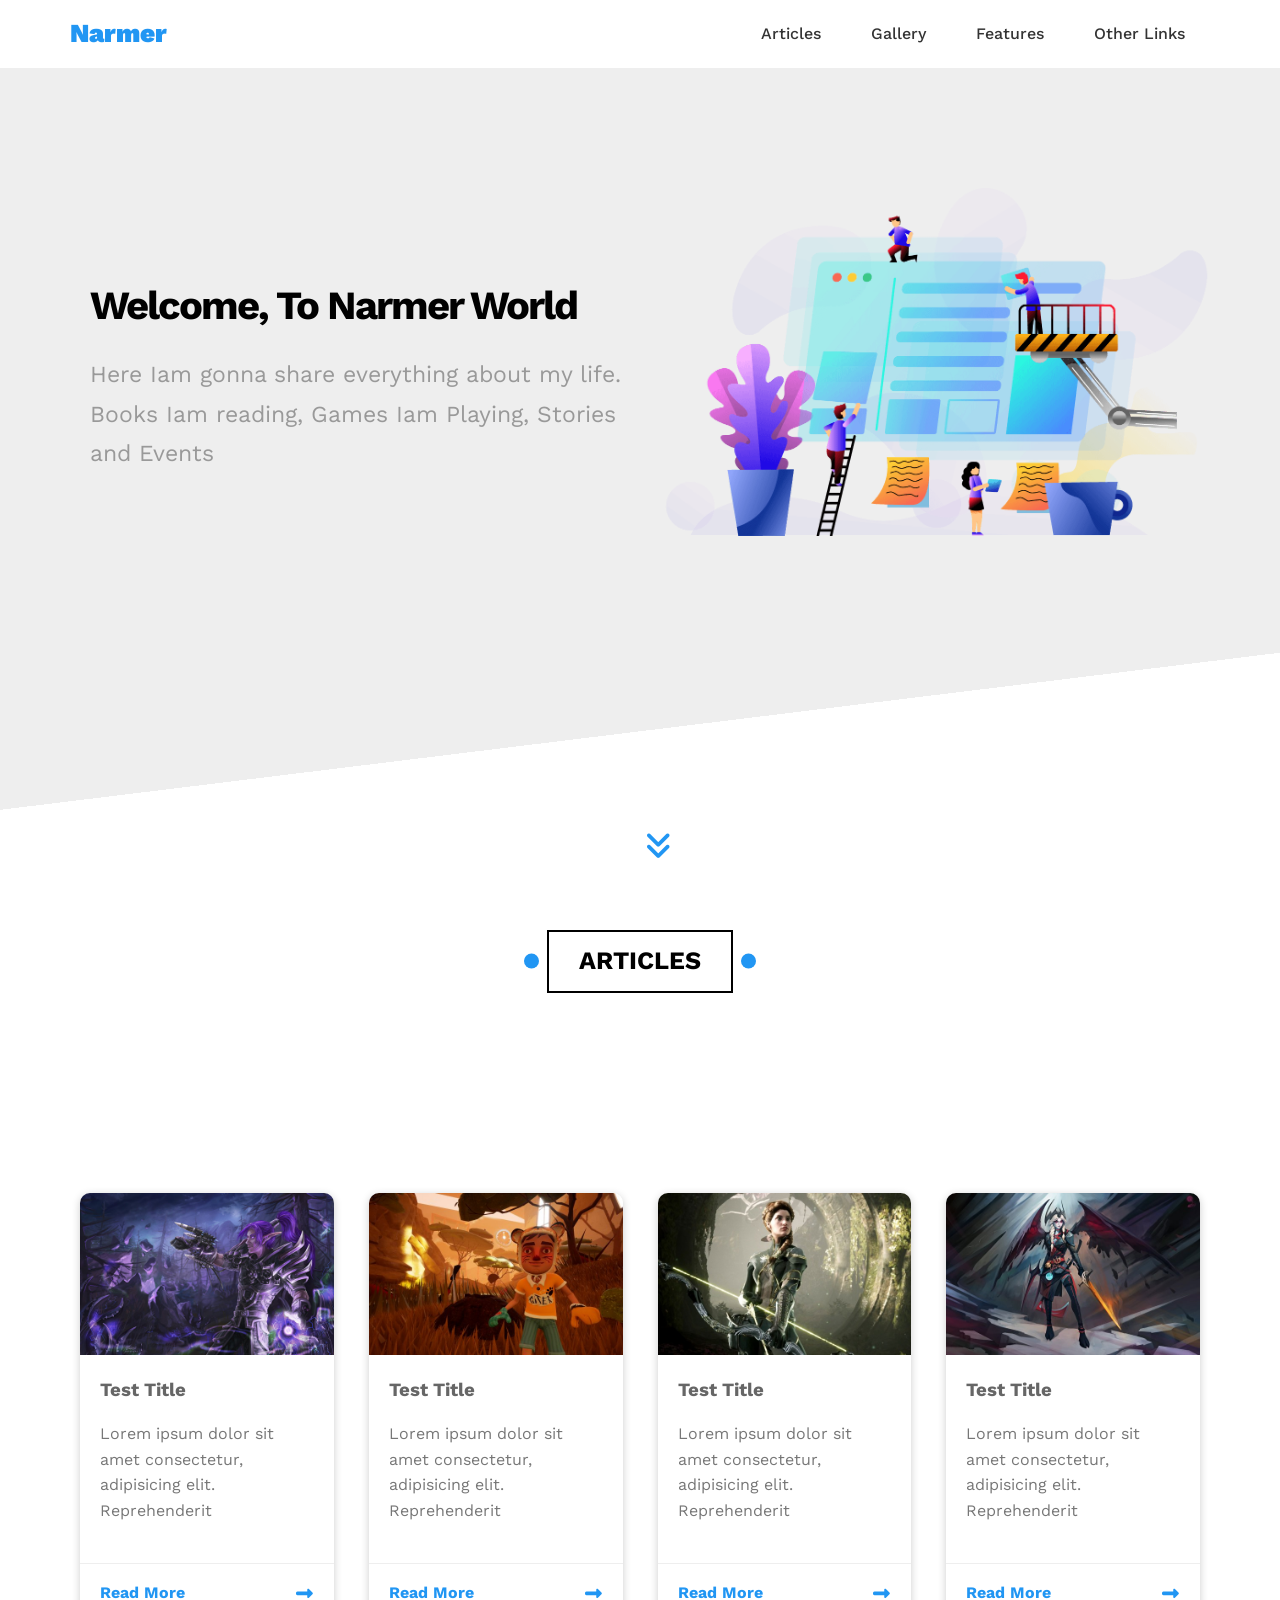
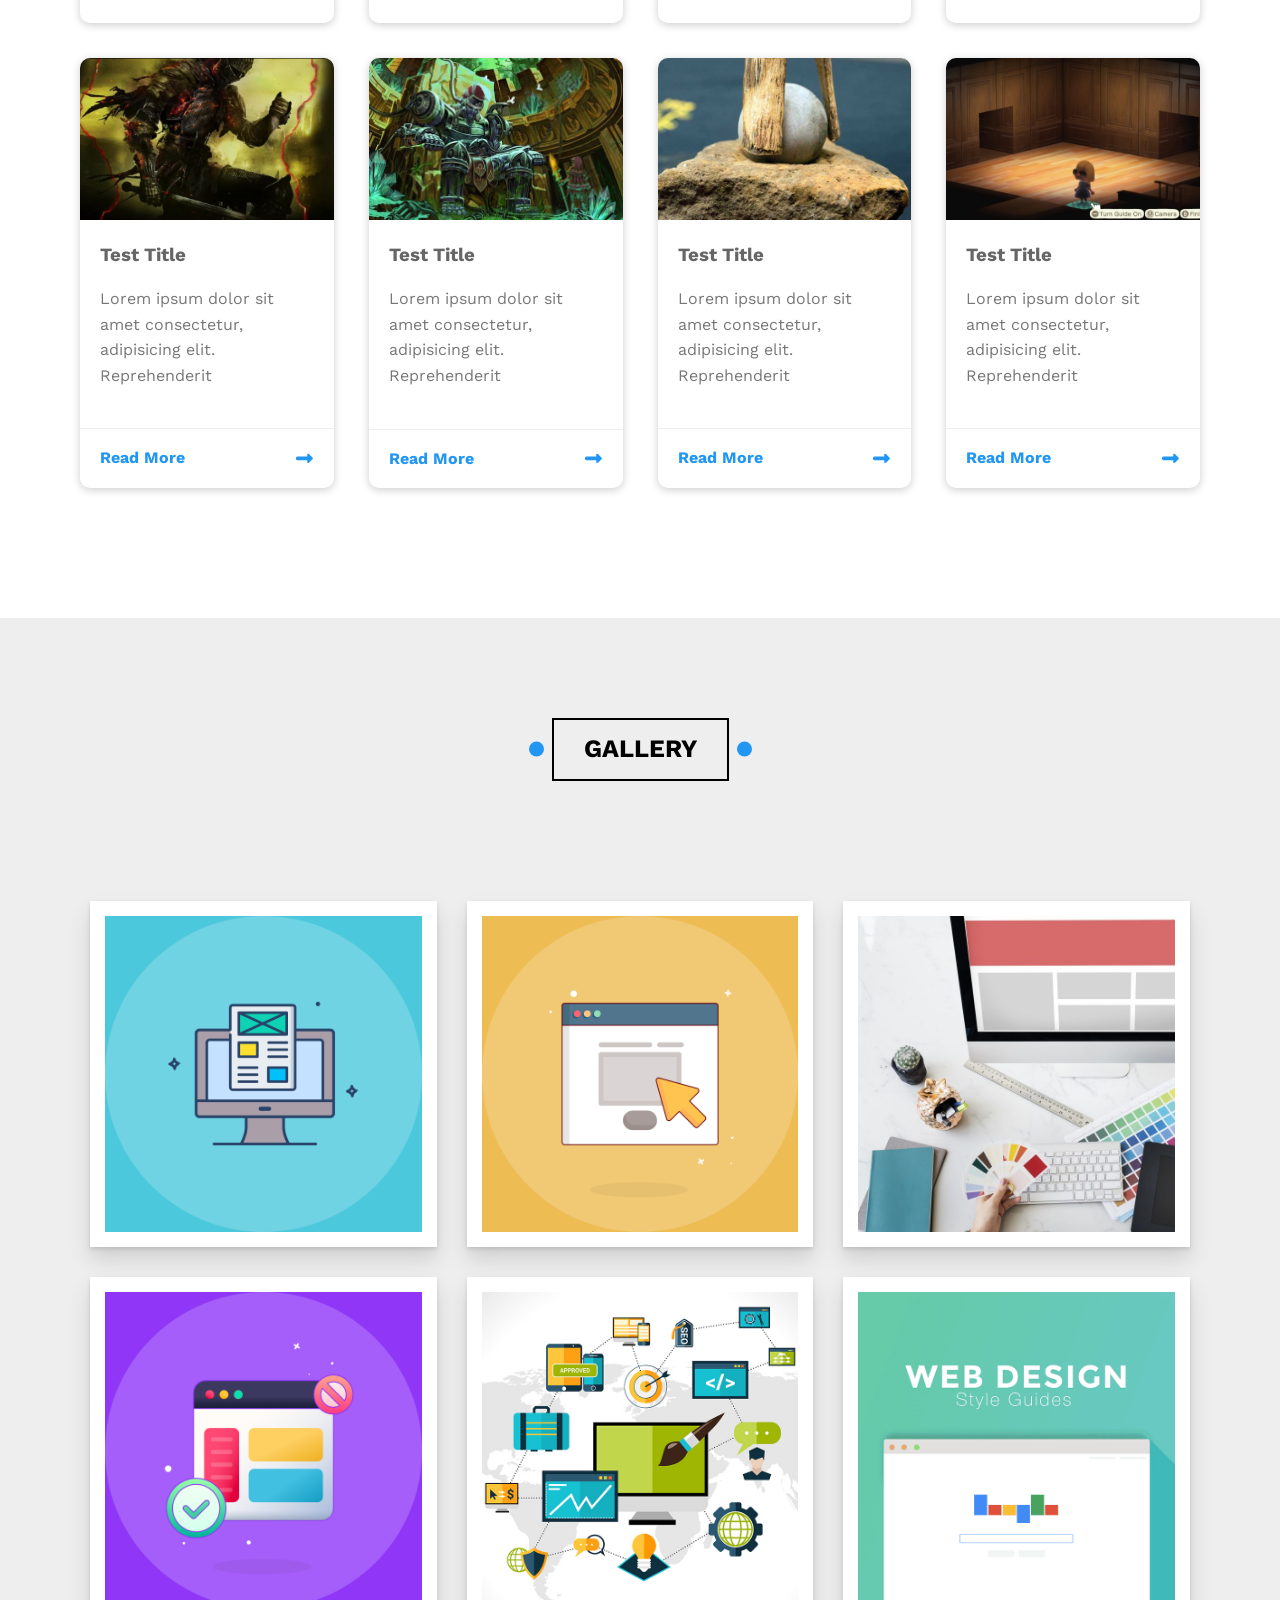
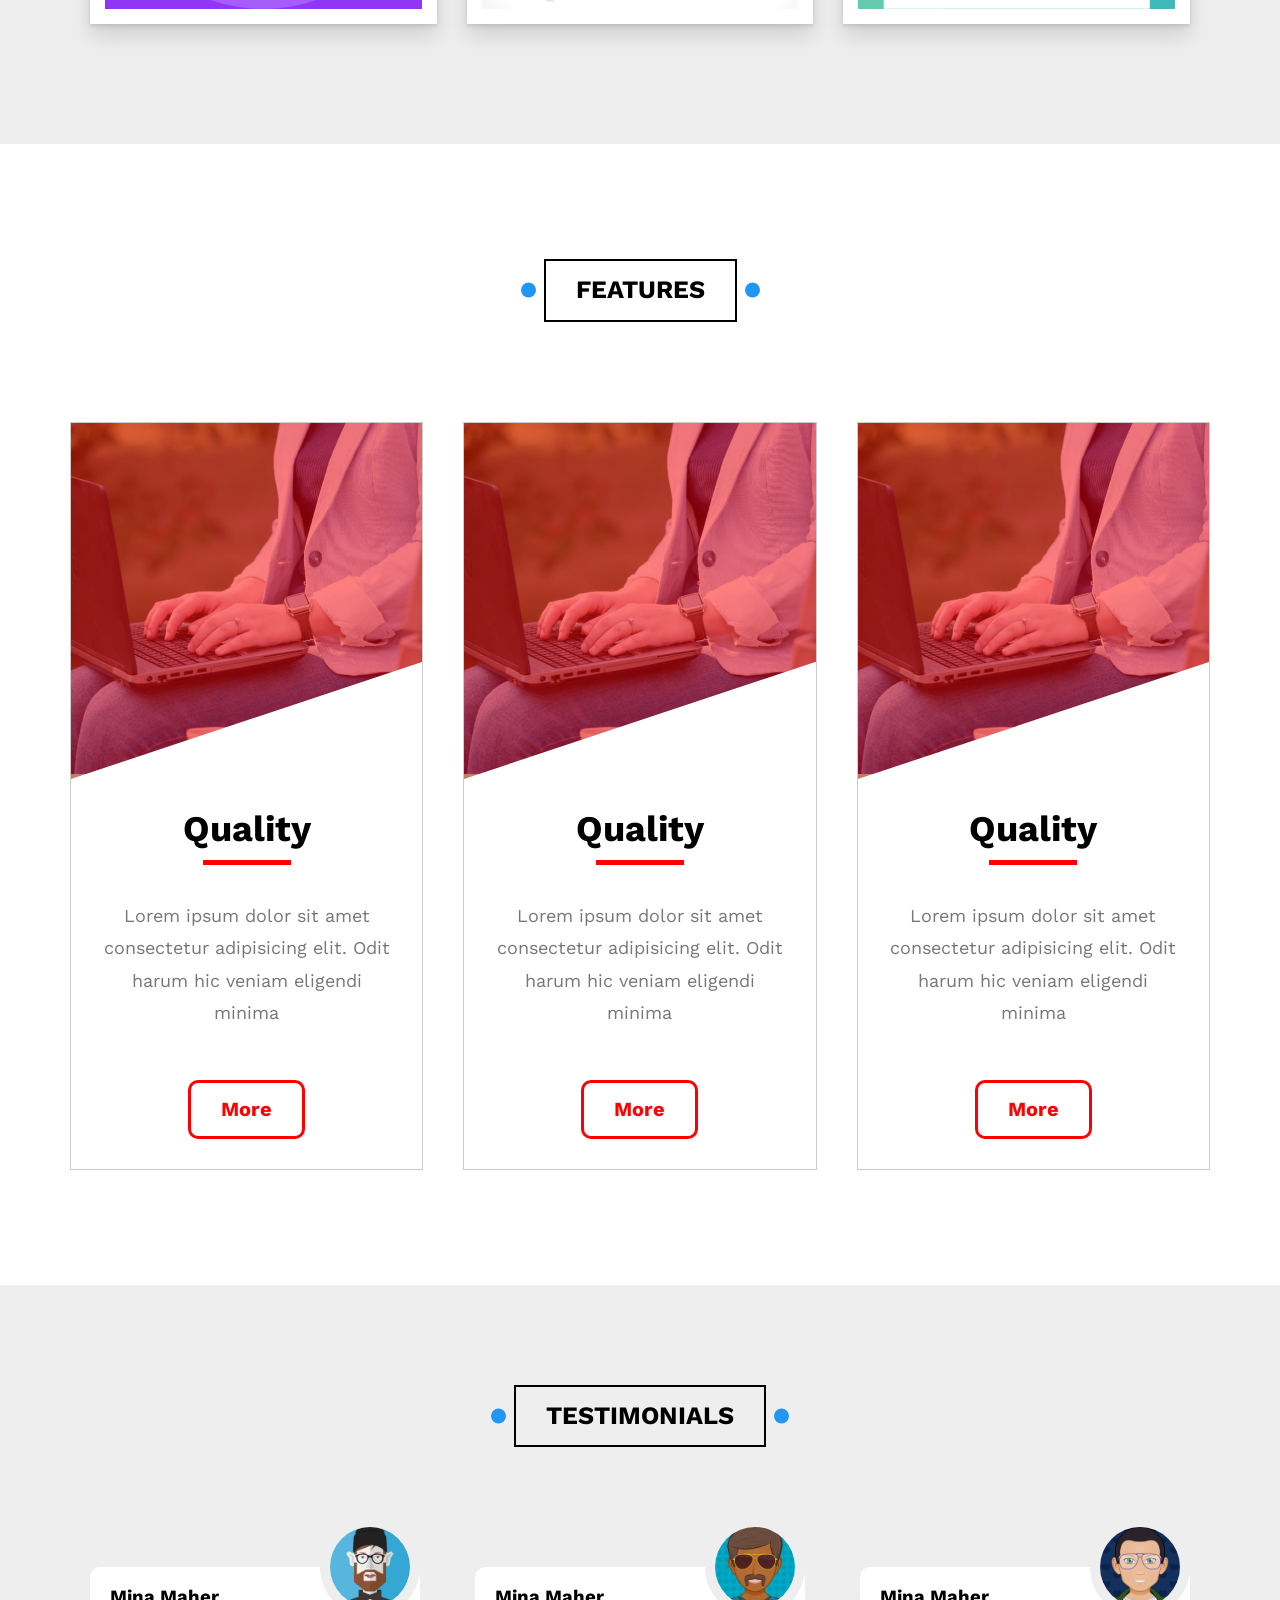
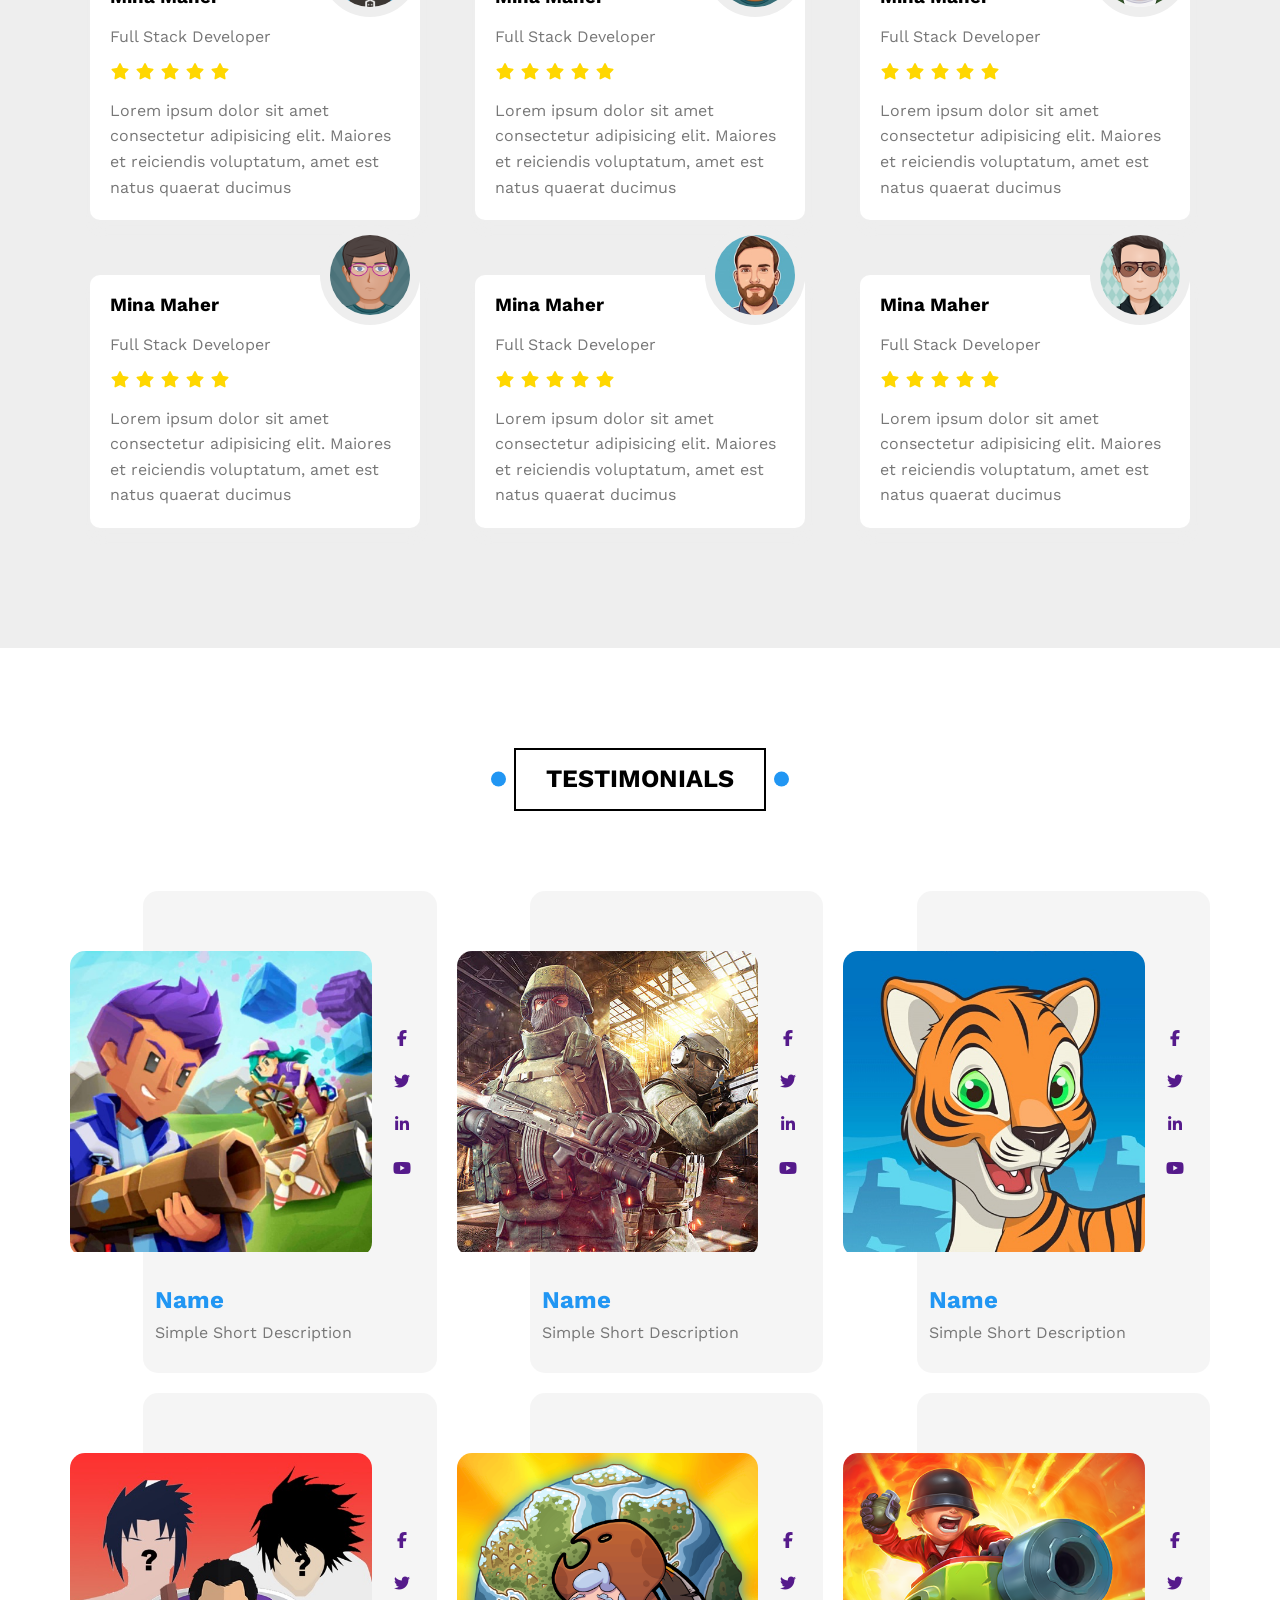
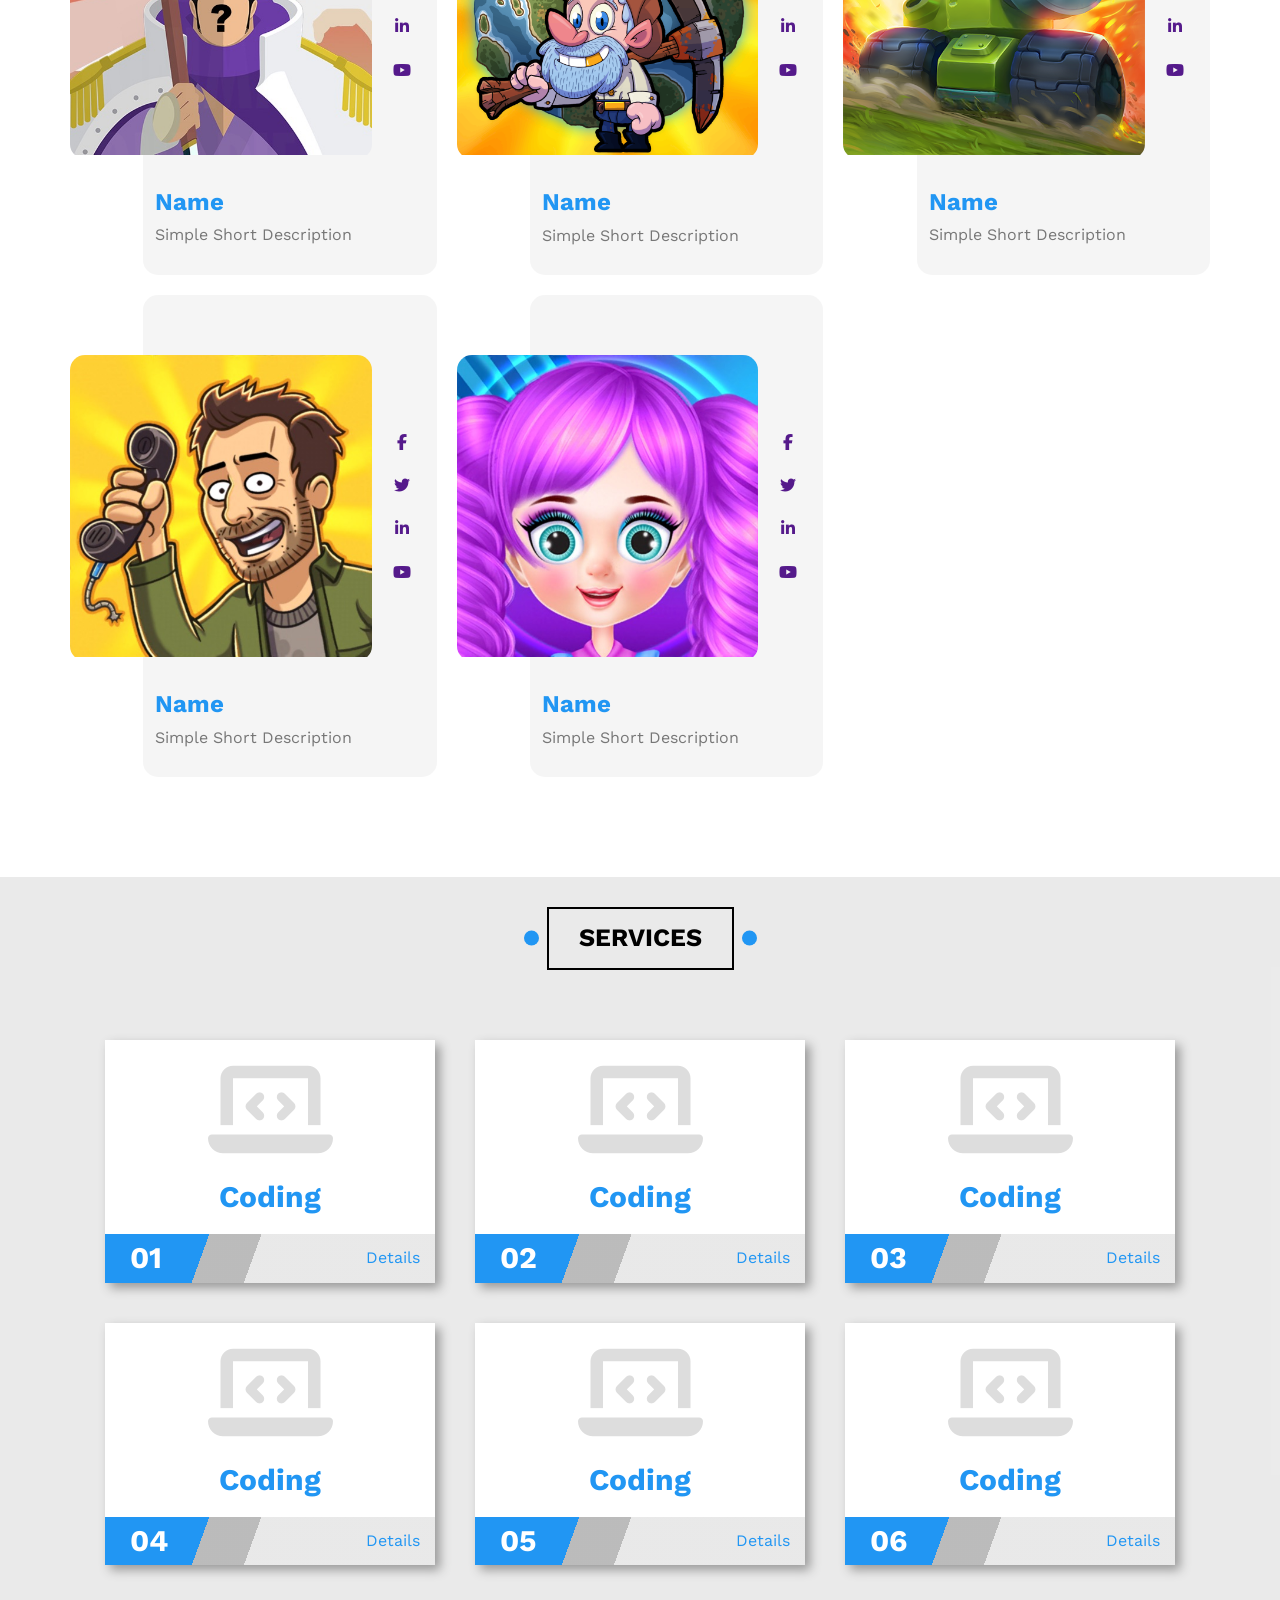
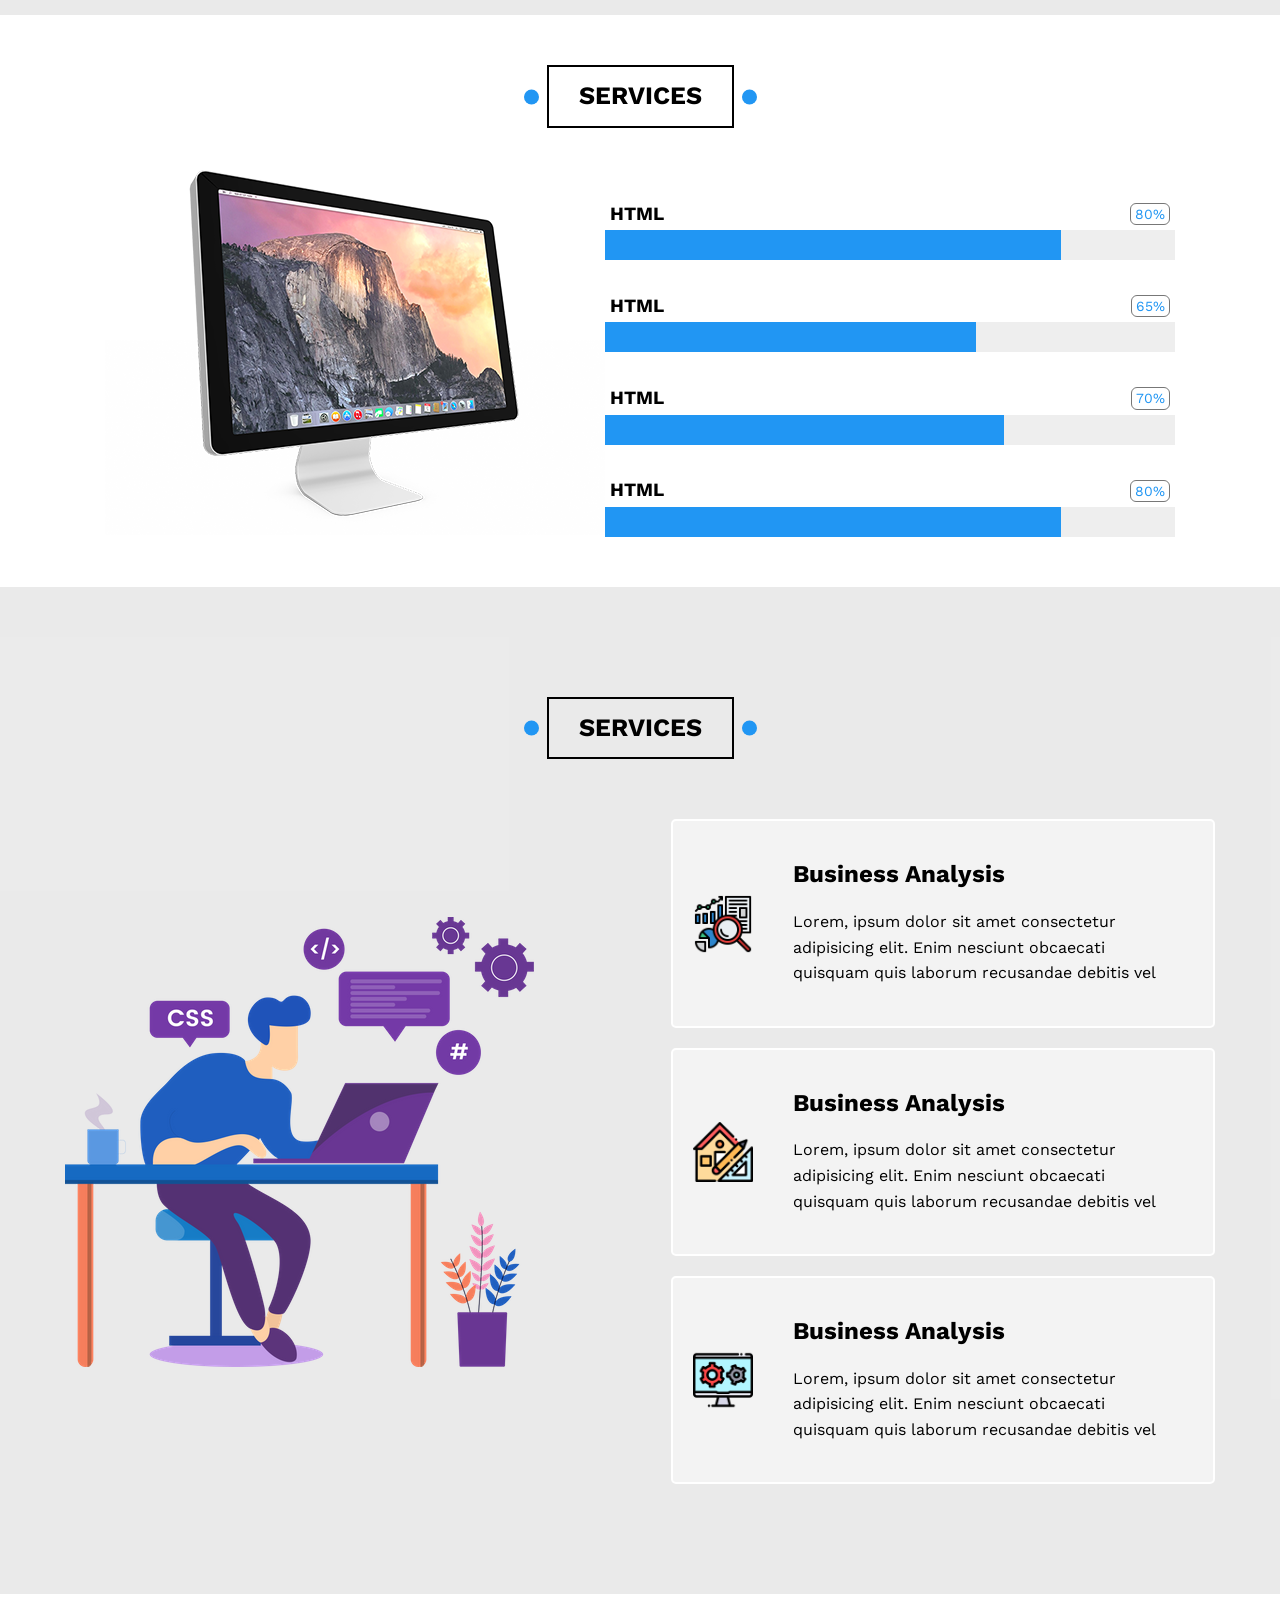
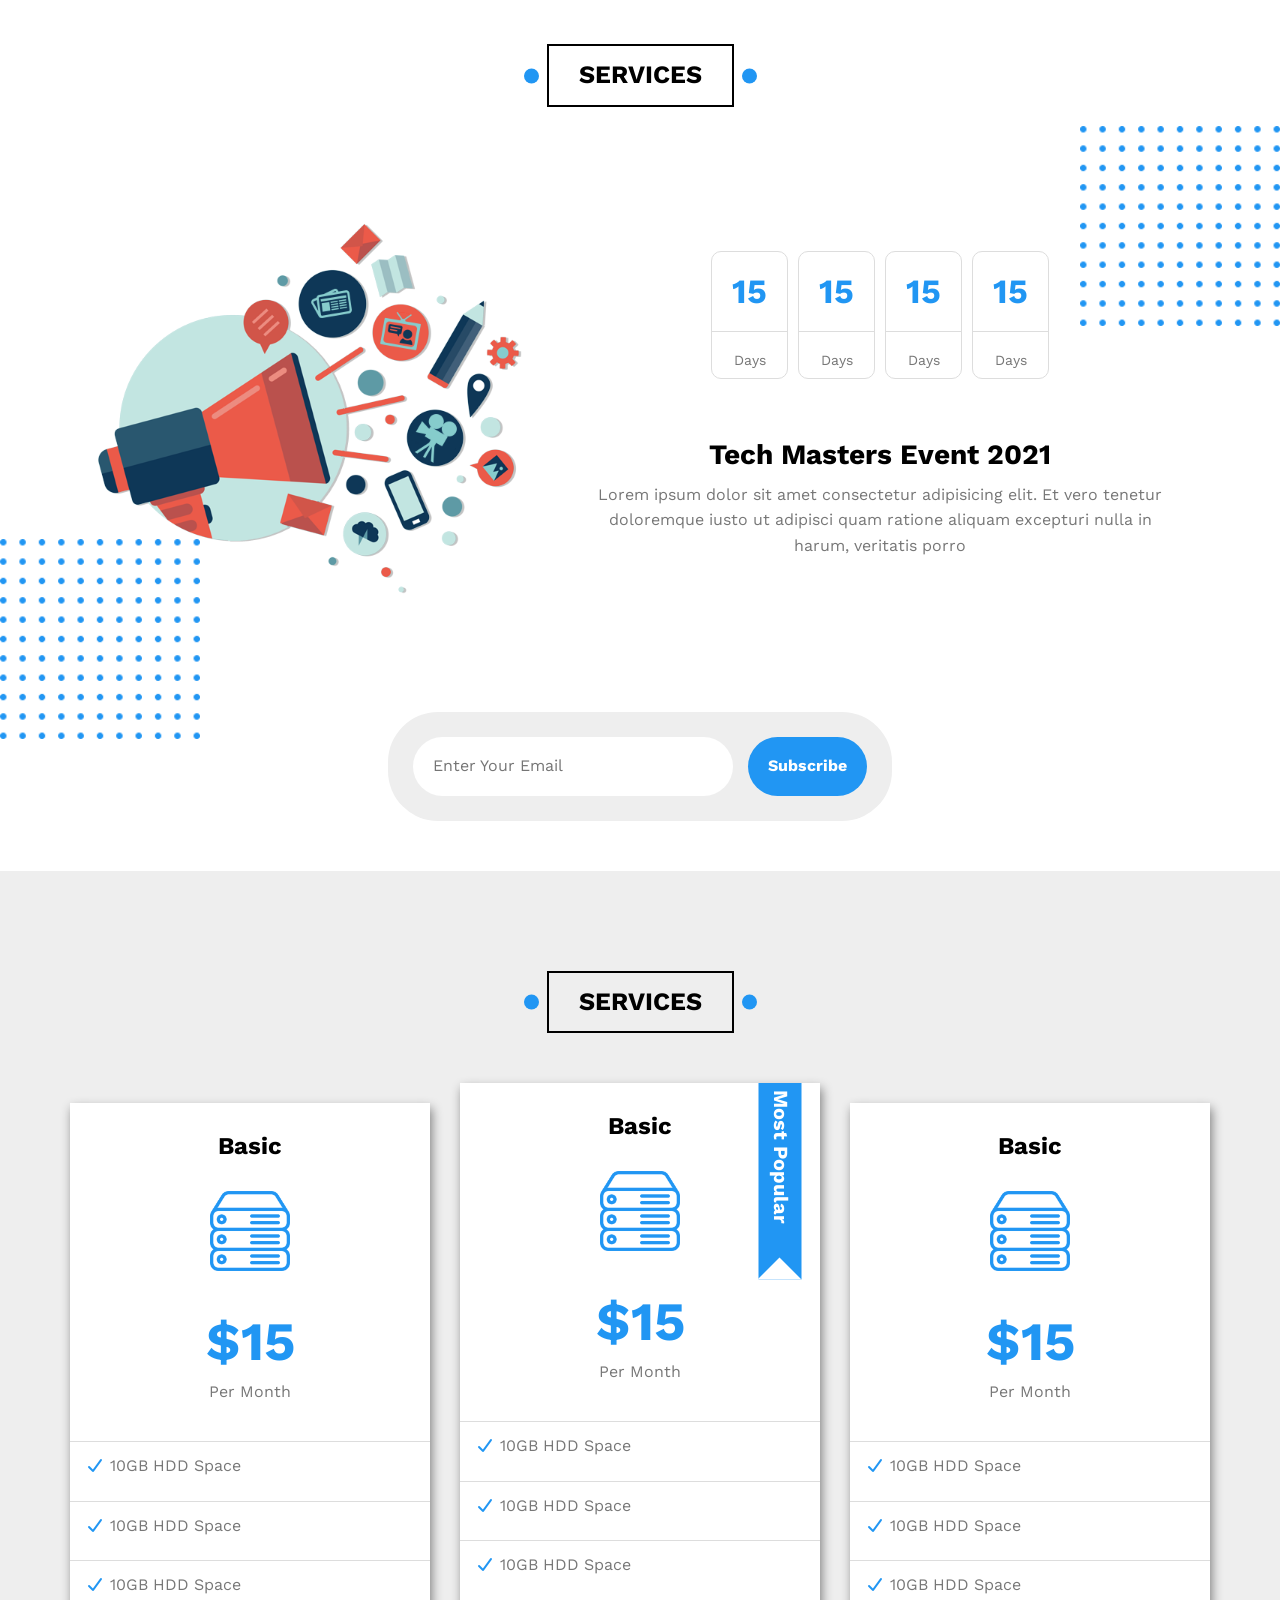
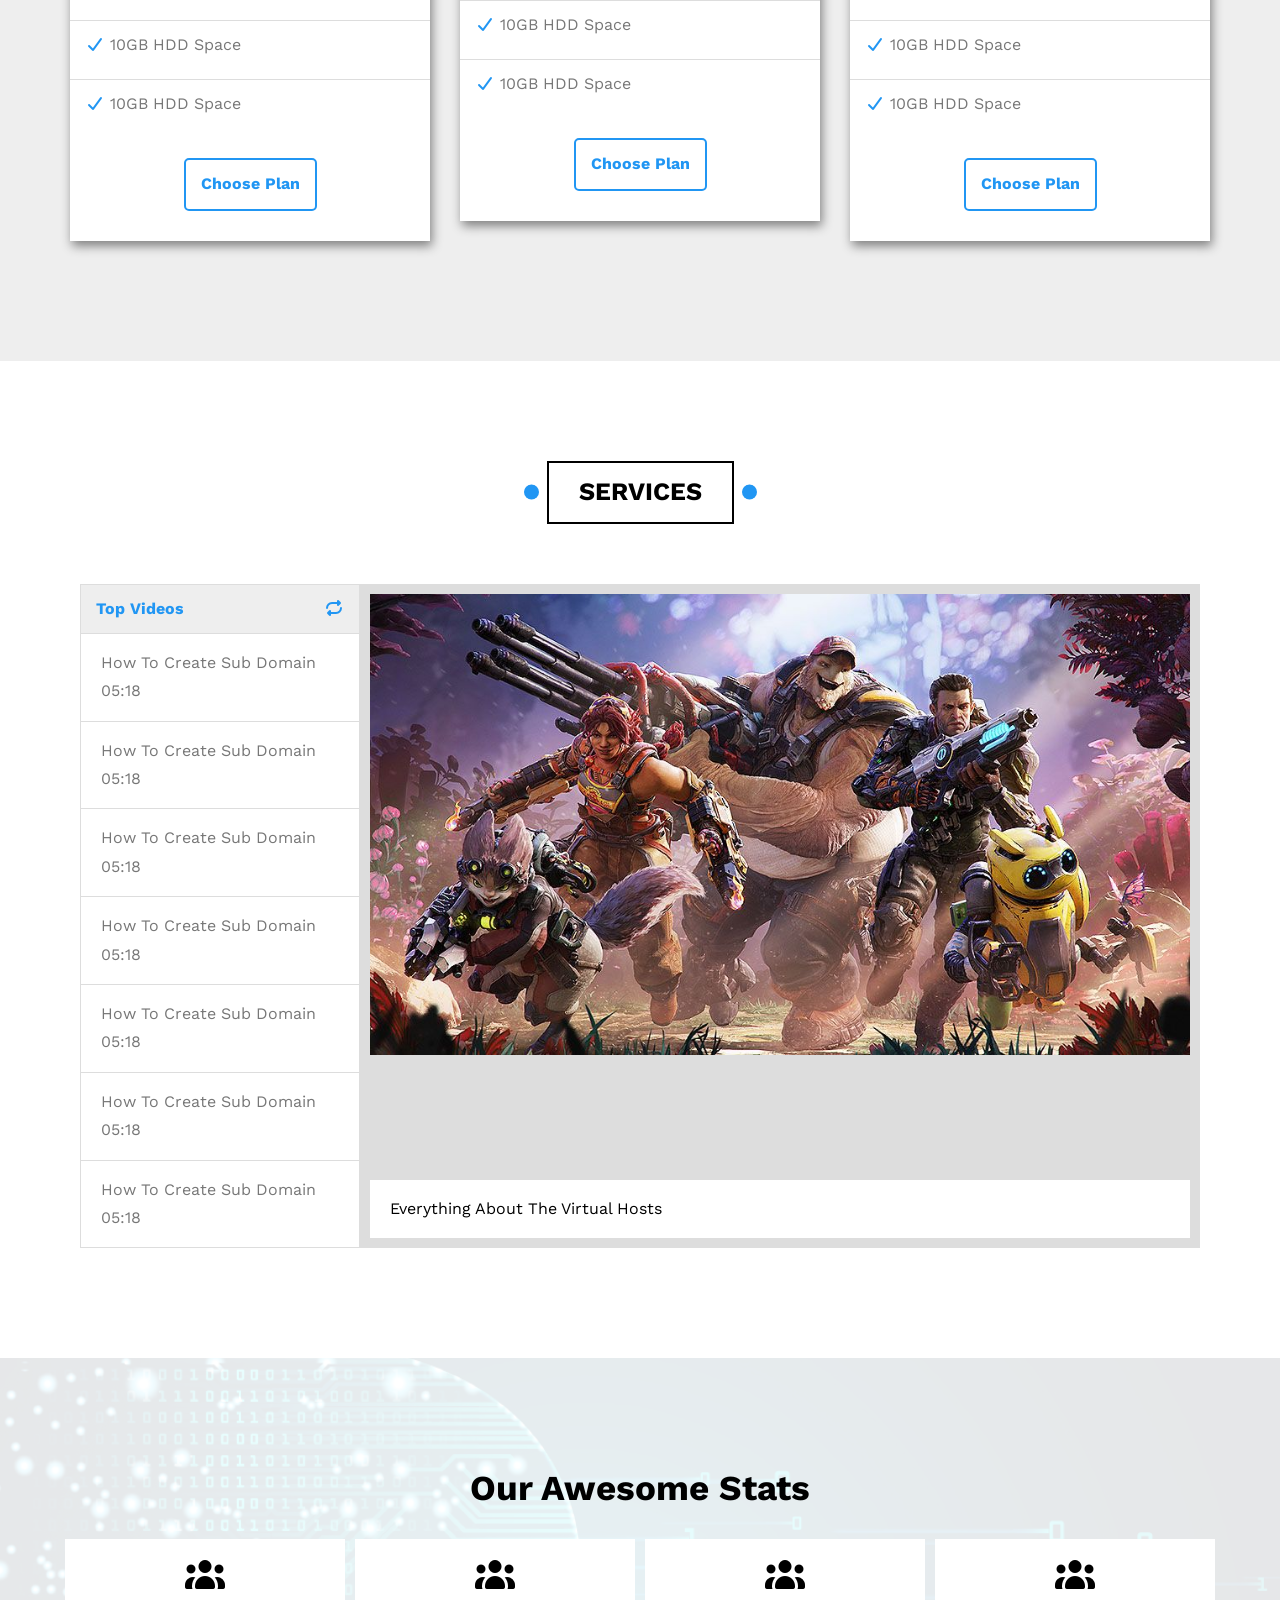
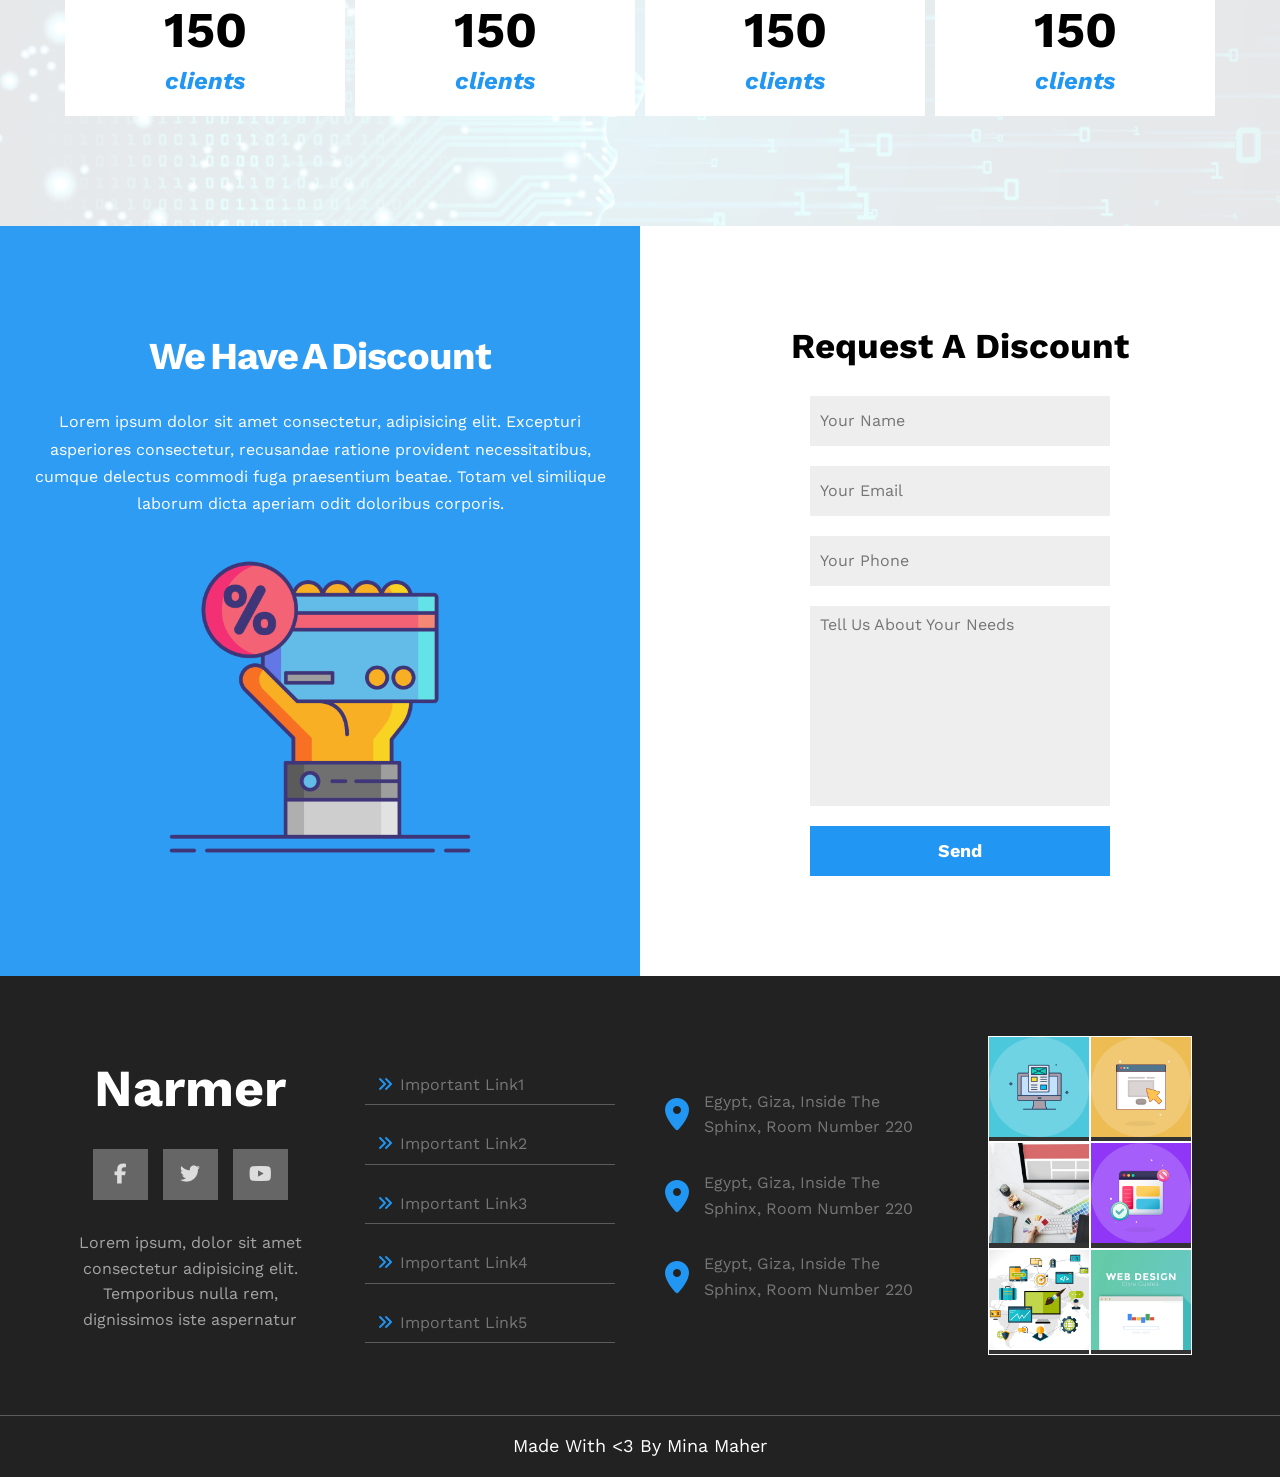
==== commit 4b9d4c0b: "create image changing animation background for discount section" ====
--- a/project #6/index.html
+++ b/project #6/index.html
@@ -943,8 +943,6 @@
       </div>
     </section>
 
-
-
     <section class="pricing-section">
       <div class="container">
         <h2 class="section-title">
@@ -1042,9 +1040,7 @@
 
       </div>
     </section>
-
-
-
+    
     <section class="videos-section">
 
       <div class="container">
--- a/project #6/css/style.css
+++ b/project #6/css/style.css
@@ -1824,7 +1824,6 @@
 }
 
 .discount-section .left {
-  background-color: var(--main-color);
   padding: 100px 20px;
   display: flex;
   flex-direction: column;
@@ -1832,7 +1831,46 @@
   align-items: center;
   gap: 30px;
   text-align: center;
-}
+
+  background-repeat: no-repeat;
+  background-size: cover;
+
+  background-blend-mode: darken;
+  position: relative;
+  z-index: 1;
+
+  animation-name: image-spin;
+  animation-duration: 1s;
+  animation-timing-function: linear;
+  animation-iteration-count: infinite;
+  animation-play-state: paused;
+}
+
+.discount-section .left:hover {
+  animation-play-state: running;
+}
+
+@keyframes image-spin {
+  0% {
+    background-image: url("../imgs/discount-background1.jpg");
+  }
+  100% {
+    background-image: url("../imgs/discount-background2.jpg");
+  }
+}
+
+.discount-section .left::before {
+  content: "";
+  display: block;
+  width: 100%;
+  height: 100%;
+  background-color: rgba(33, 150, 243, 0.94);
+  position: absolute;
+  top: 0;
+  left: 0;
+  z-index: -1;
+}
+
 .discount-section .left h2 {
   font-size: 38px;
   letter-spacing: -1px;
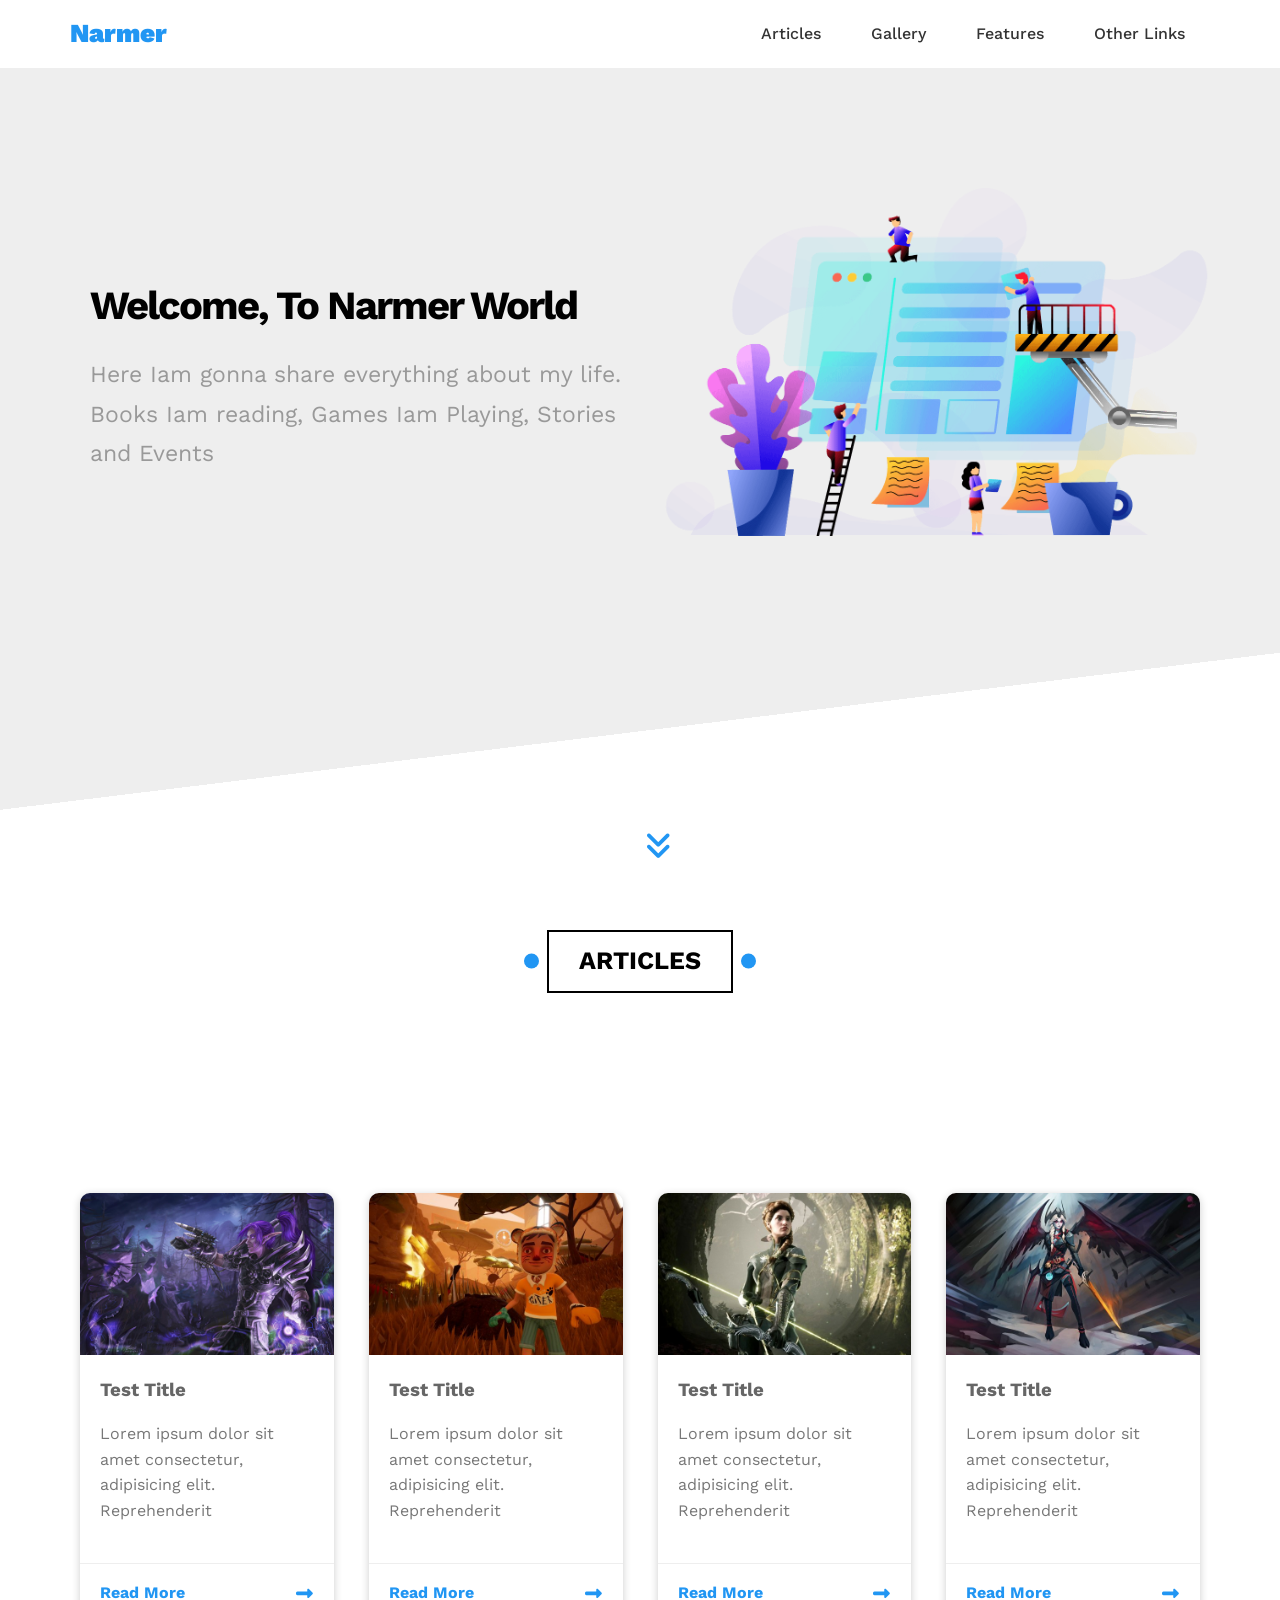
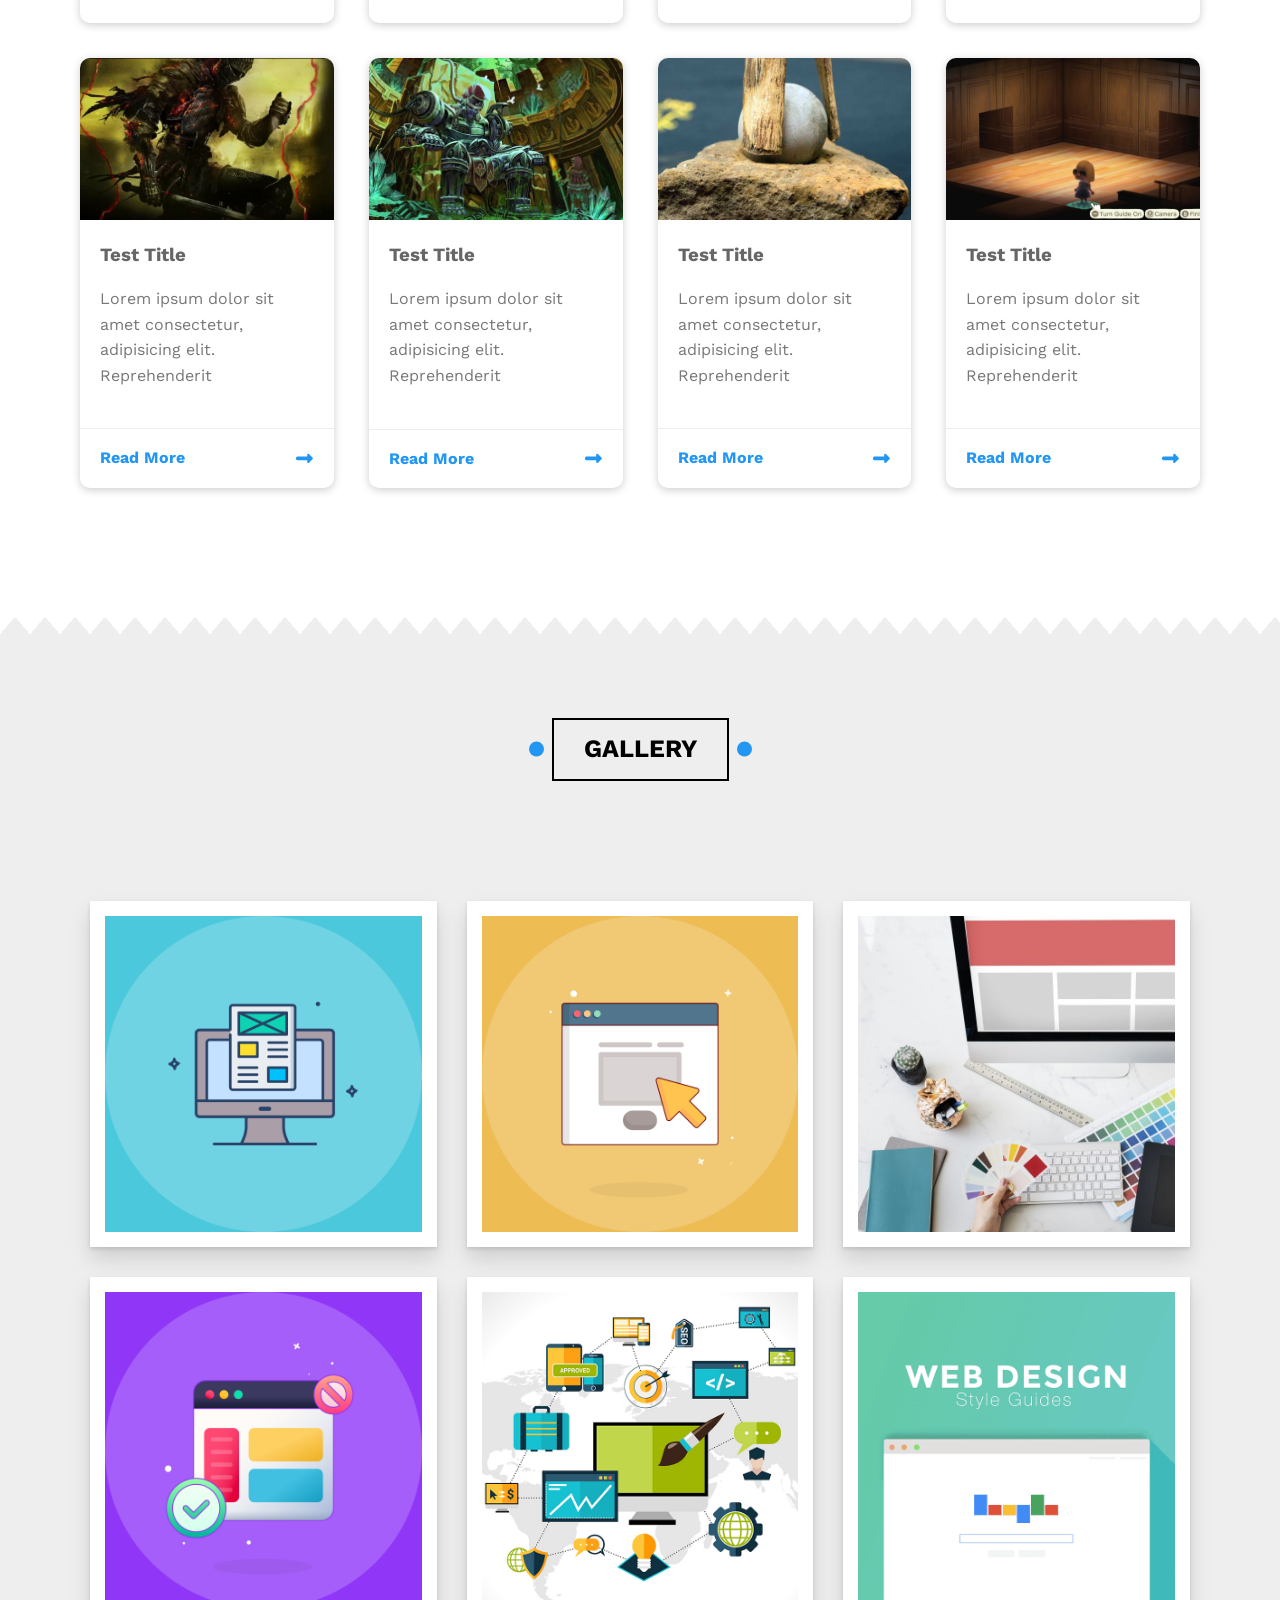
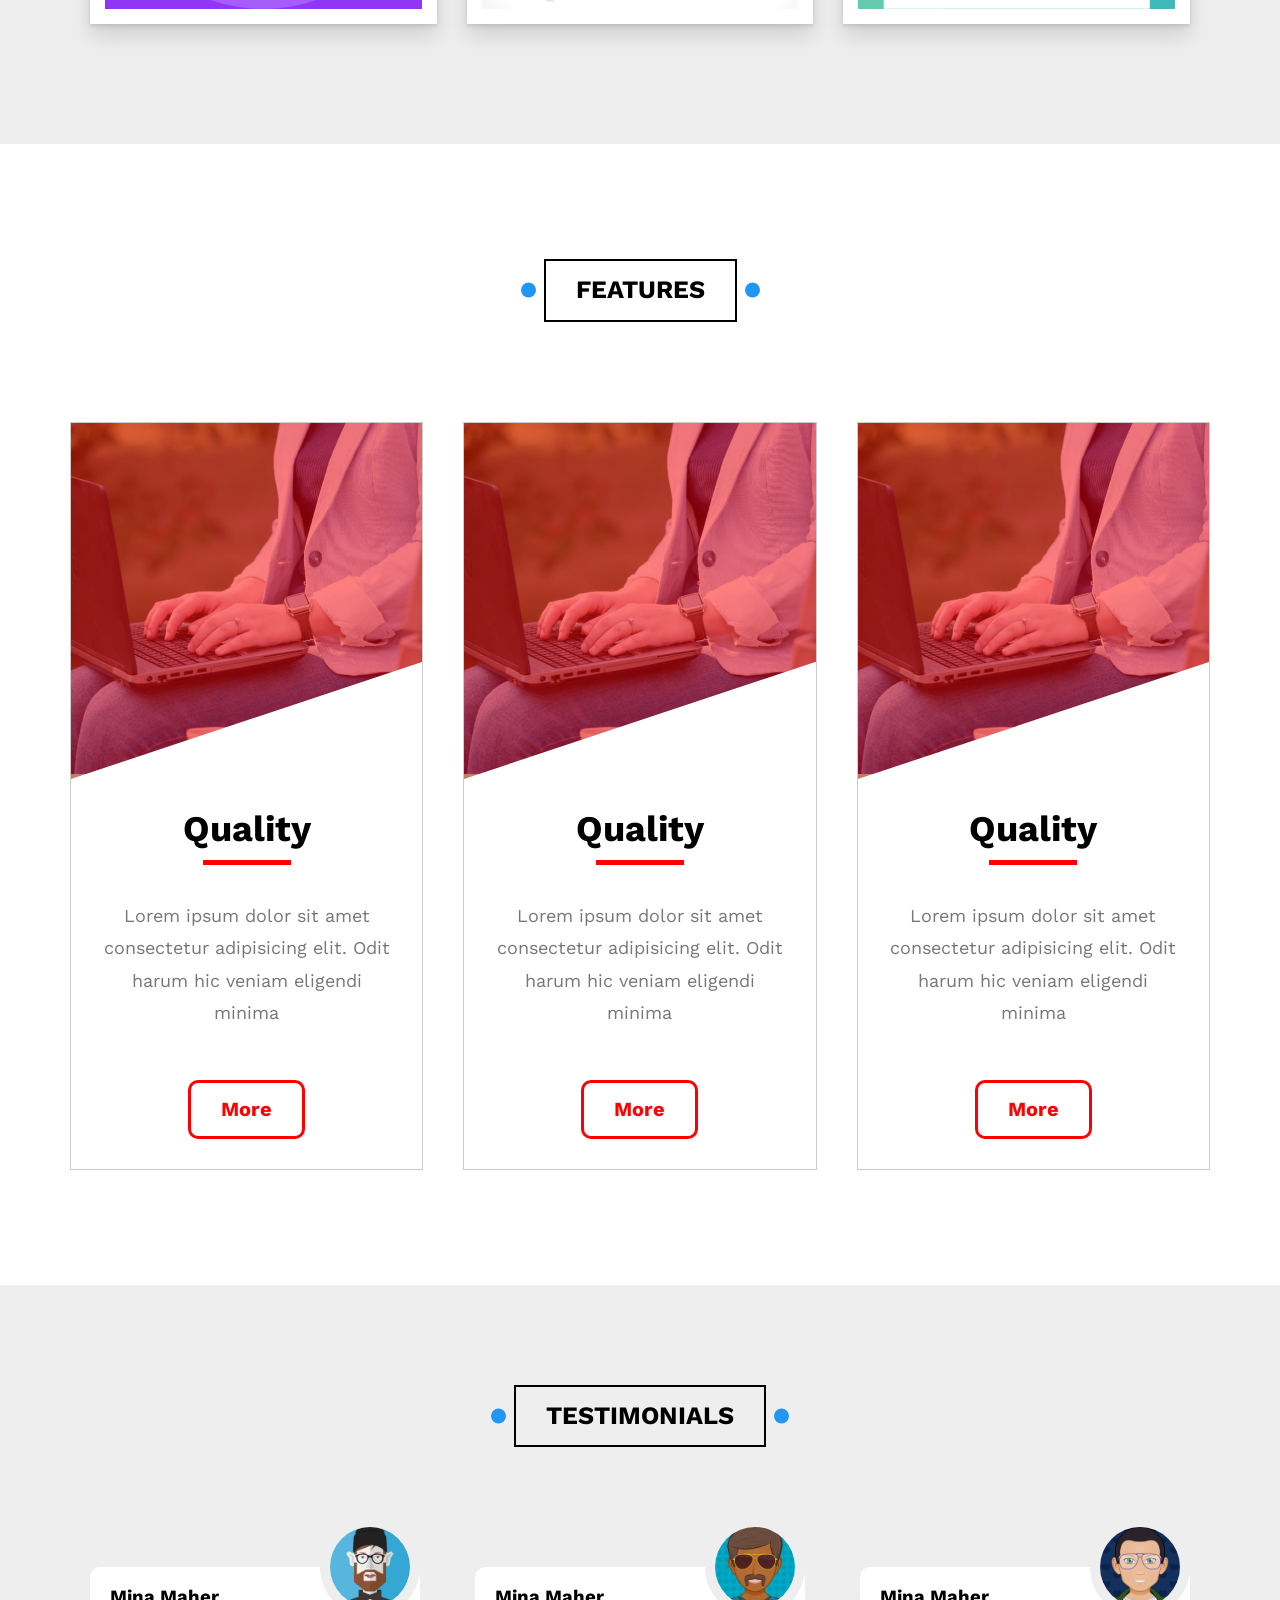
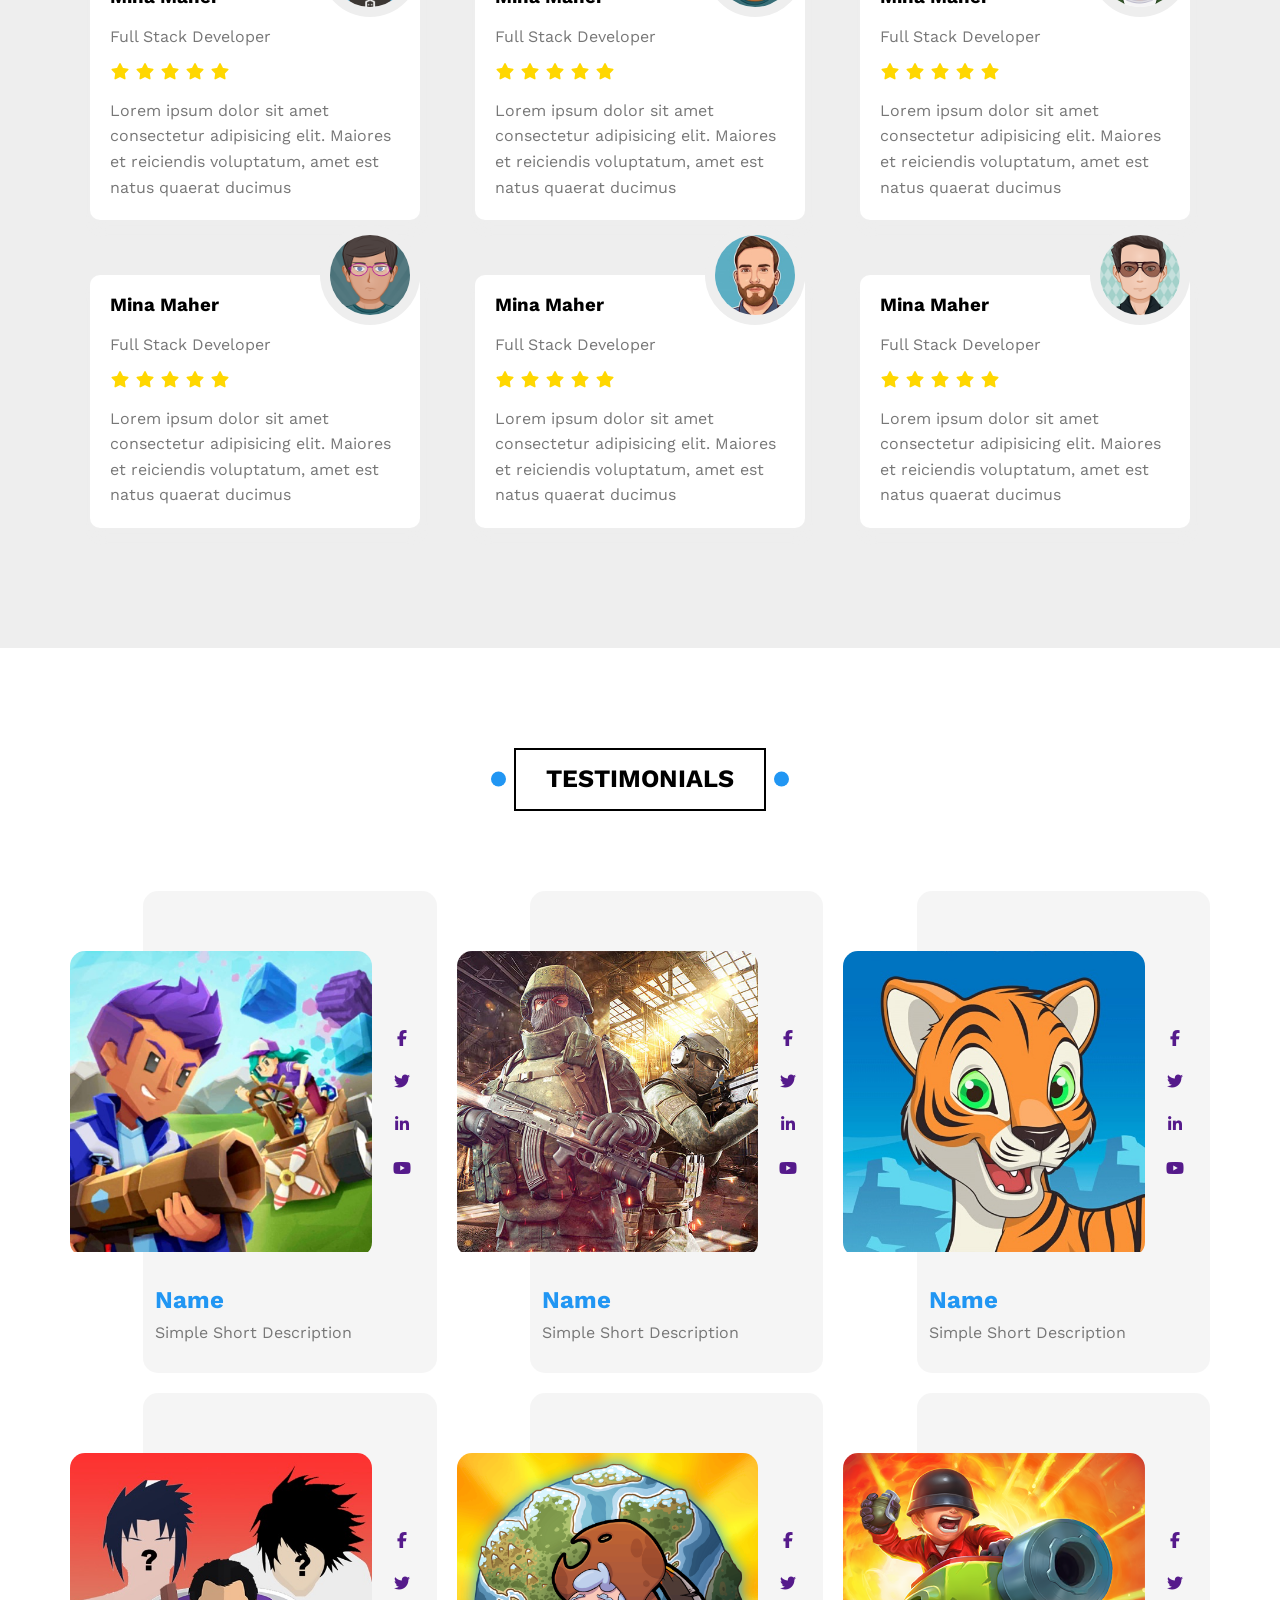
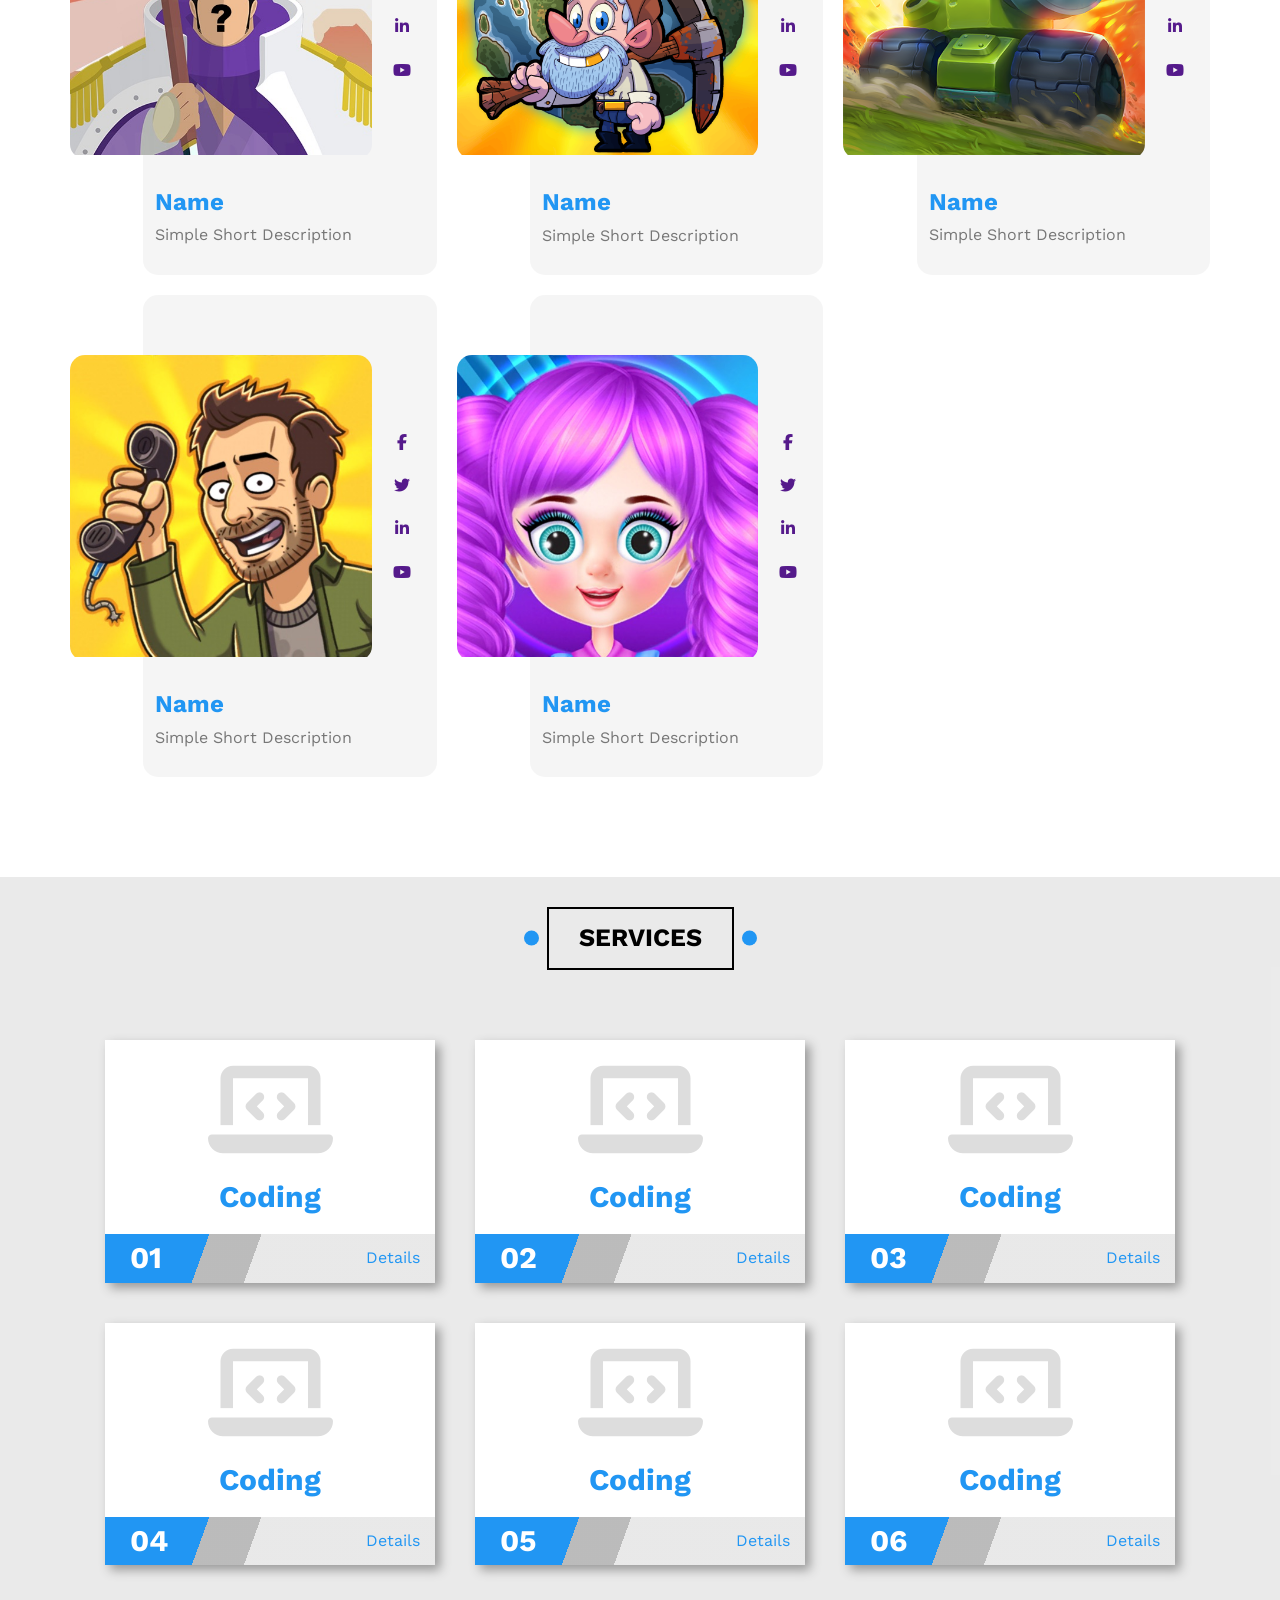
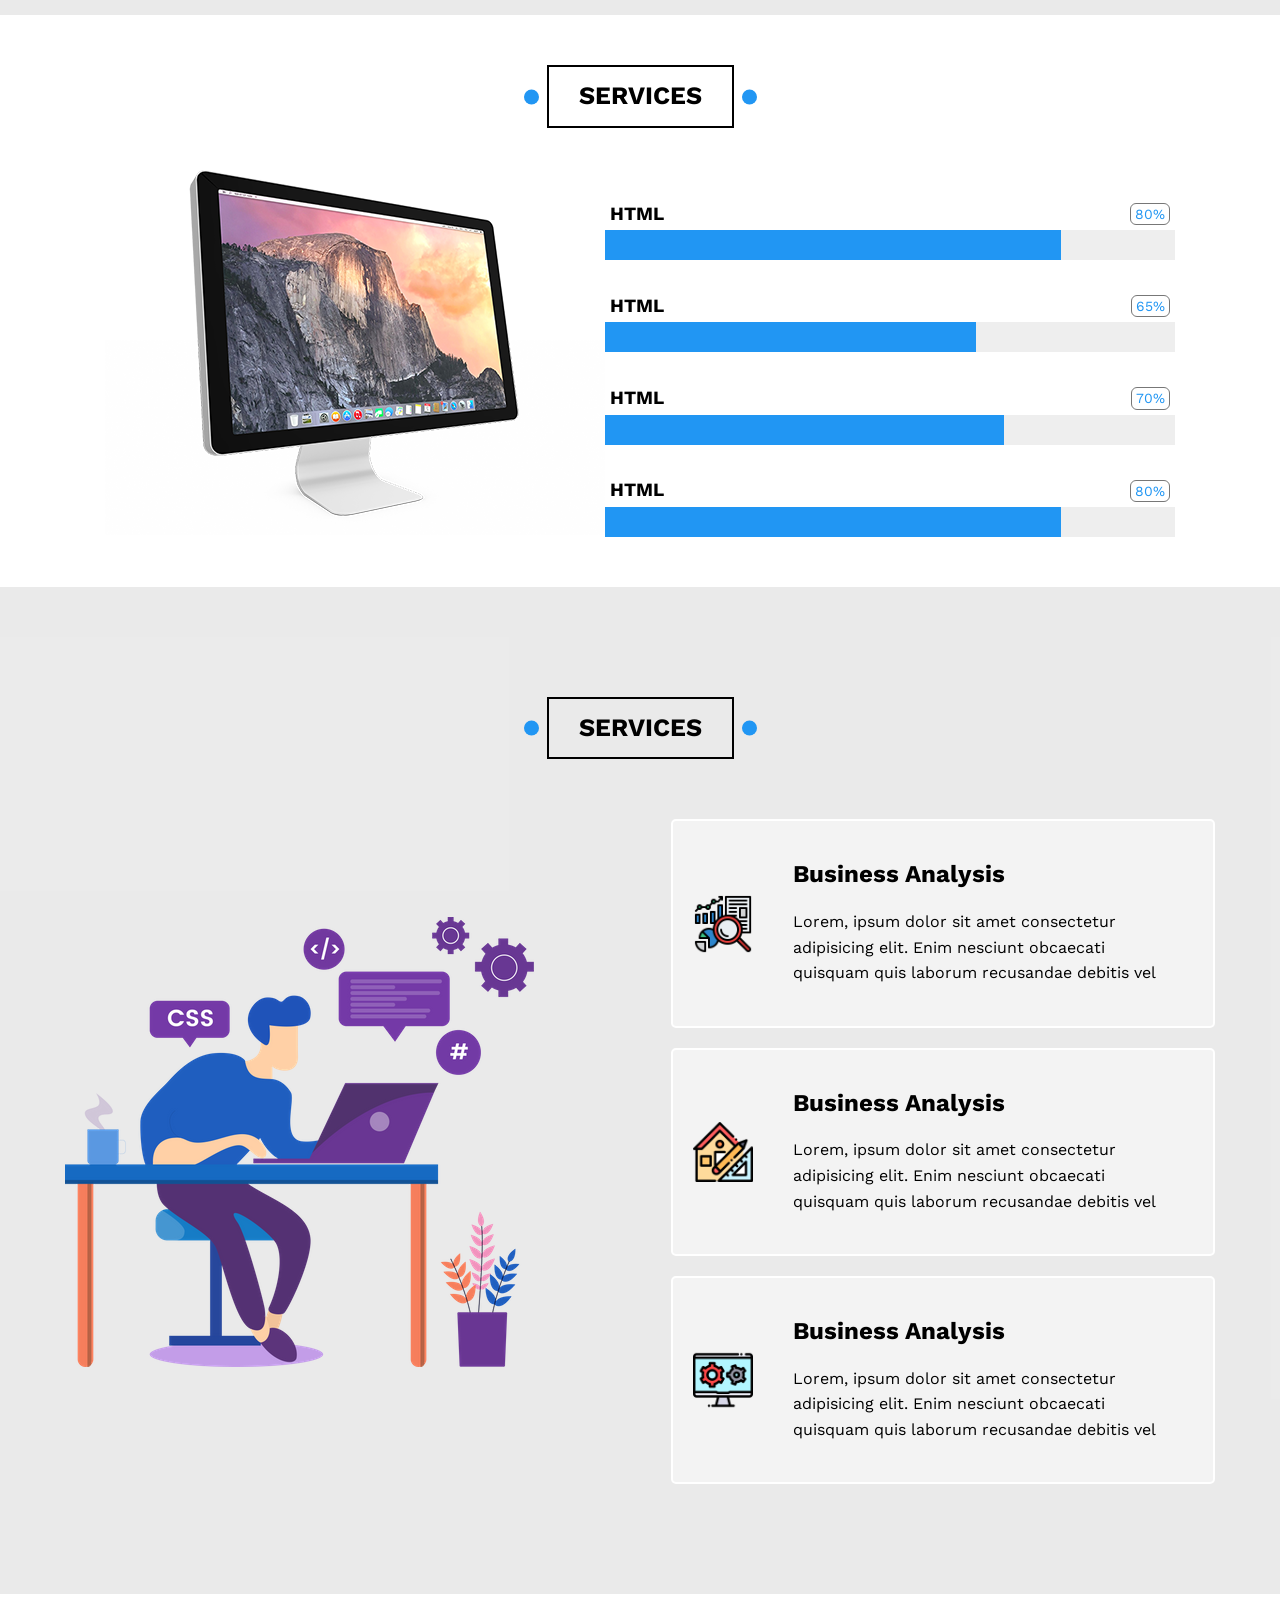
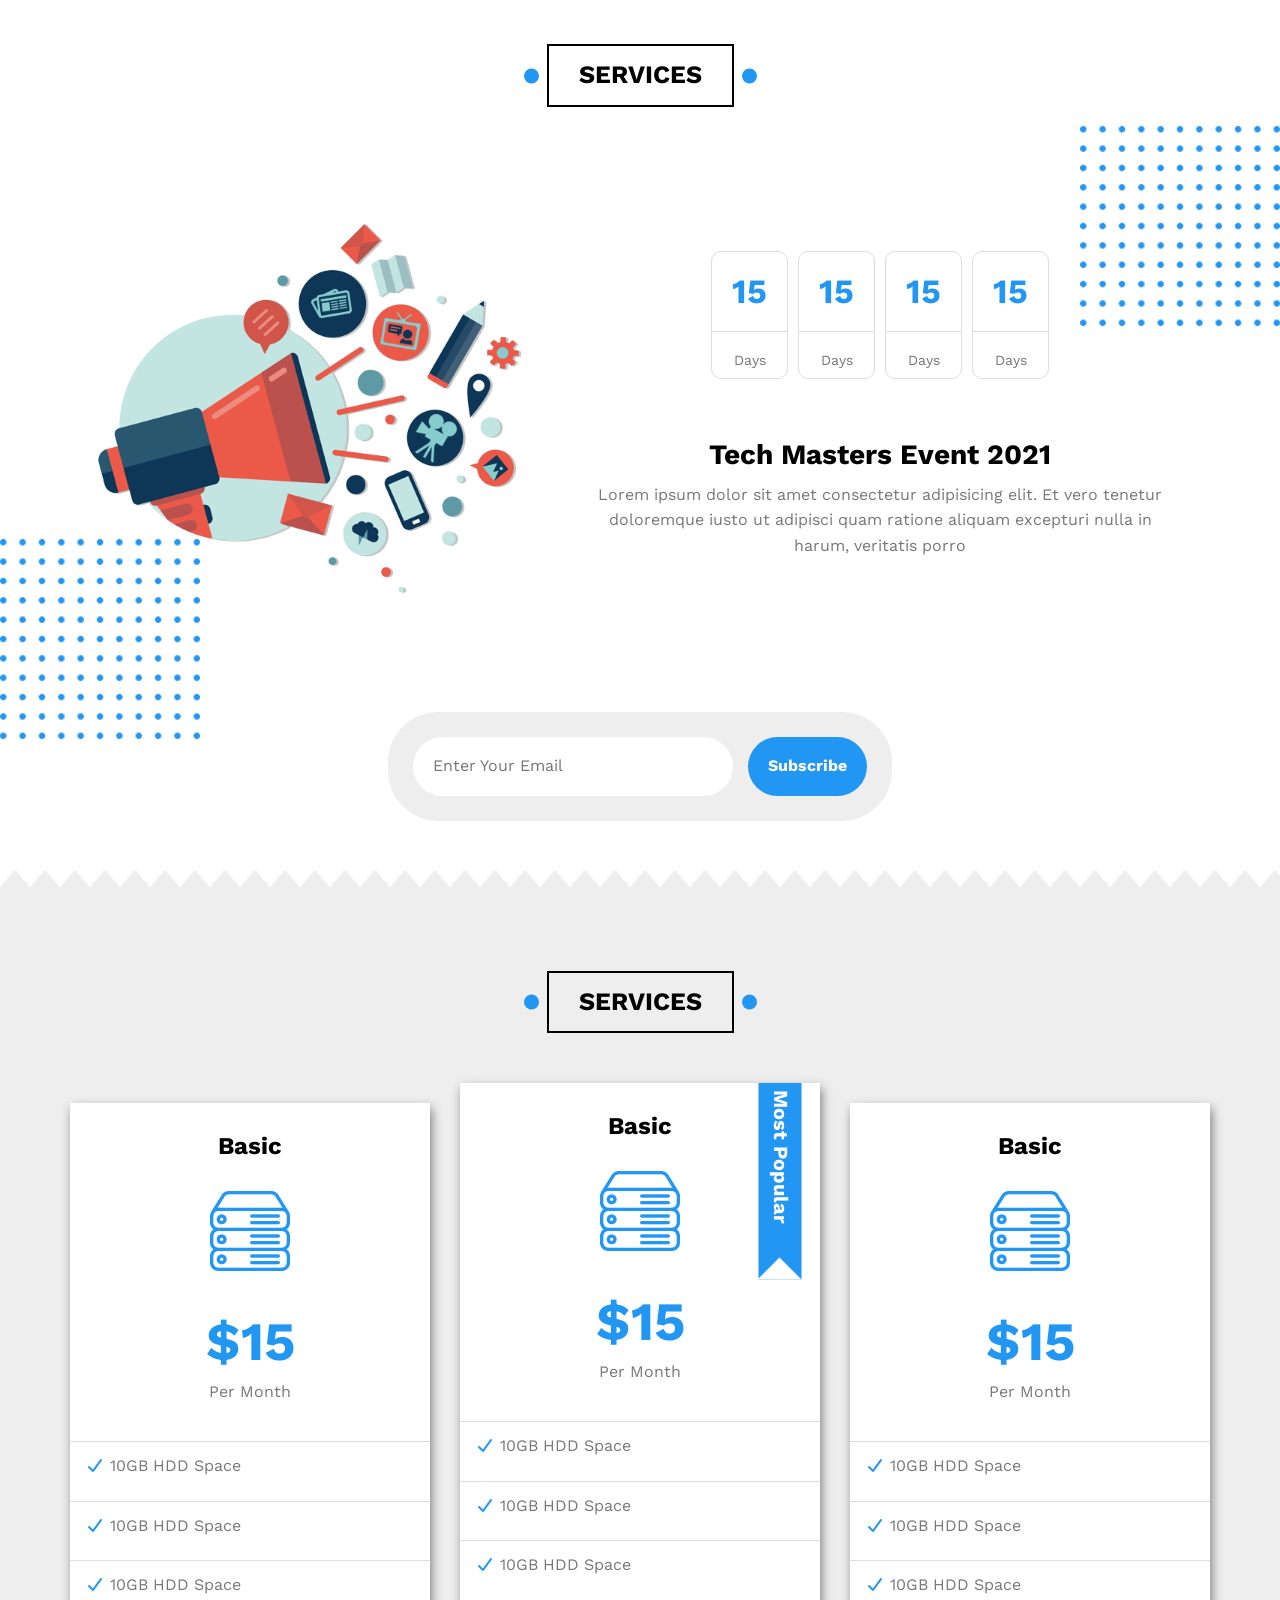
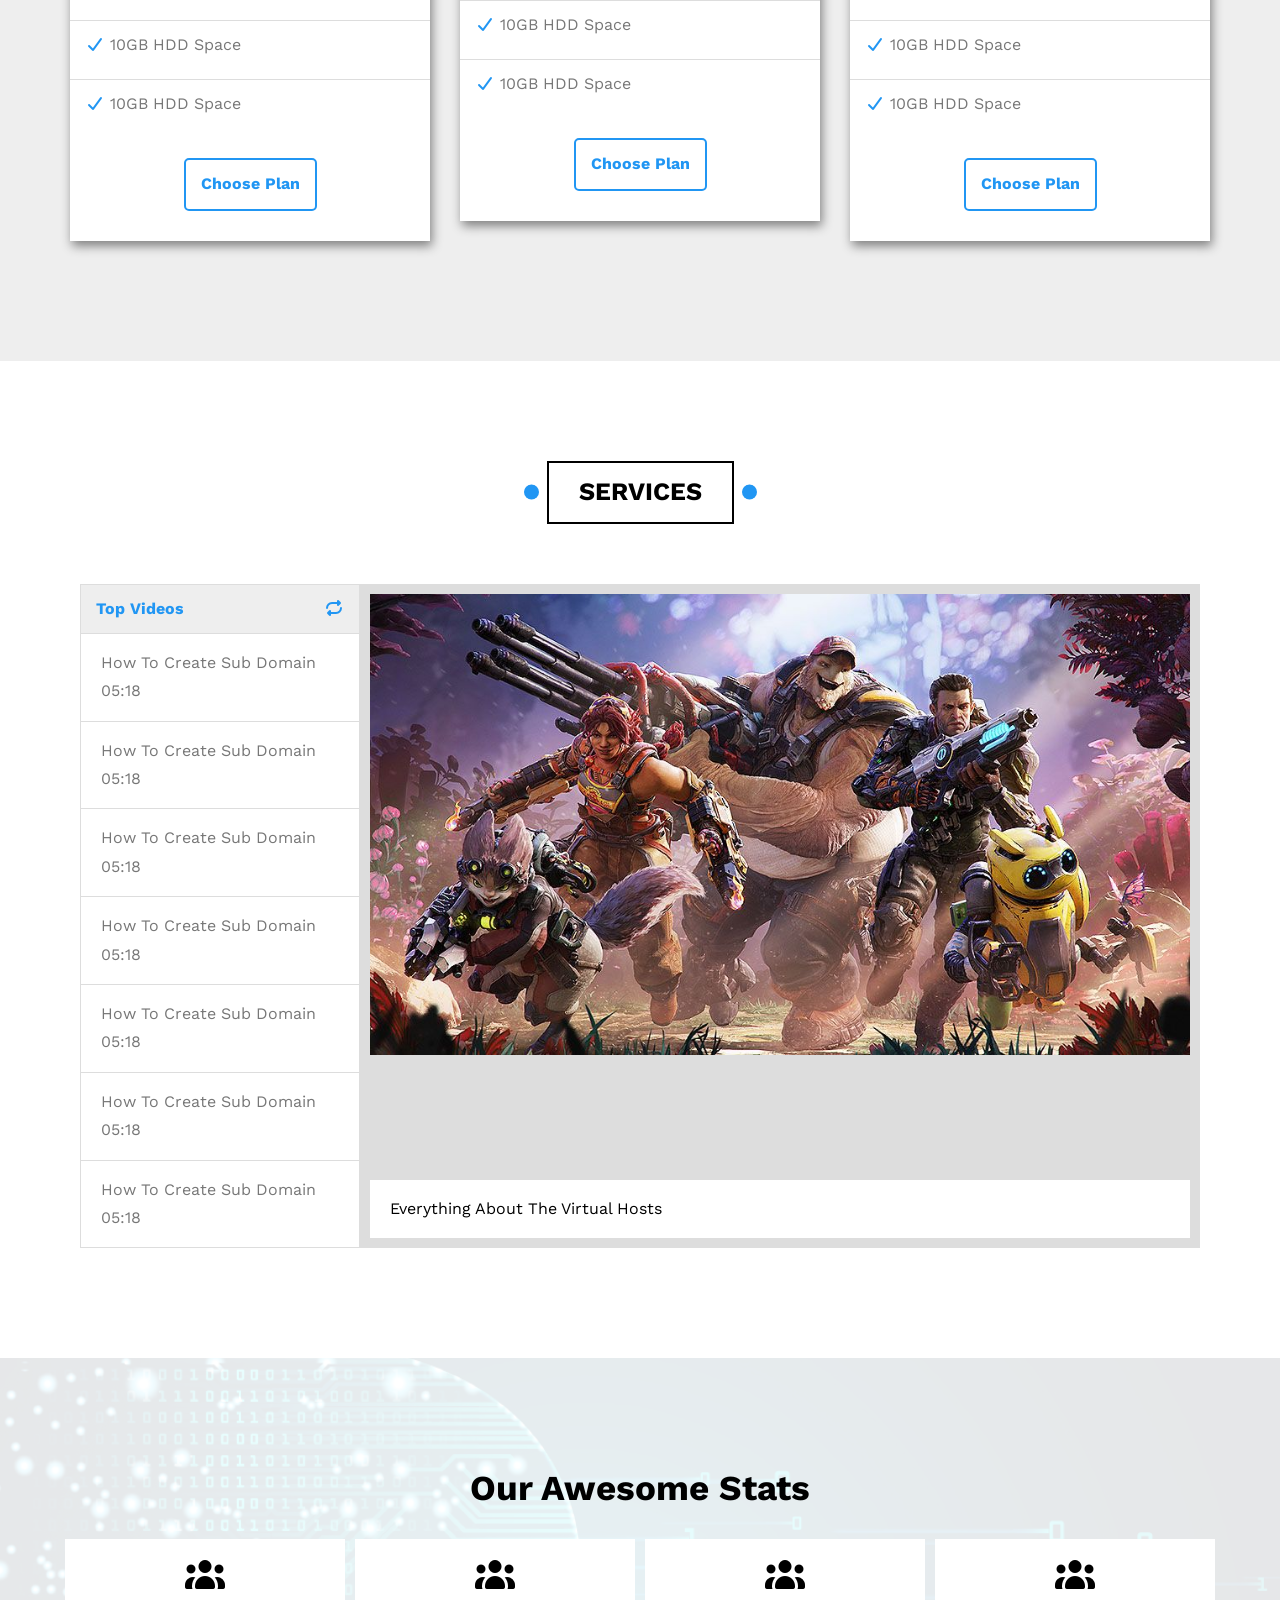
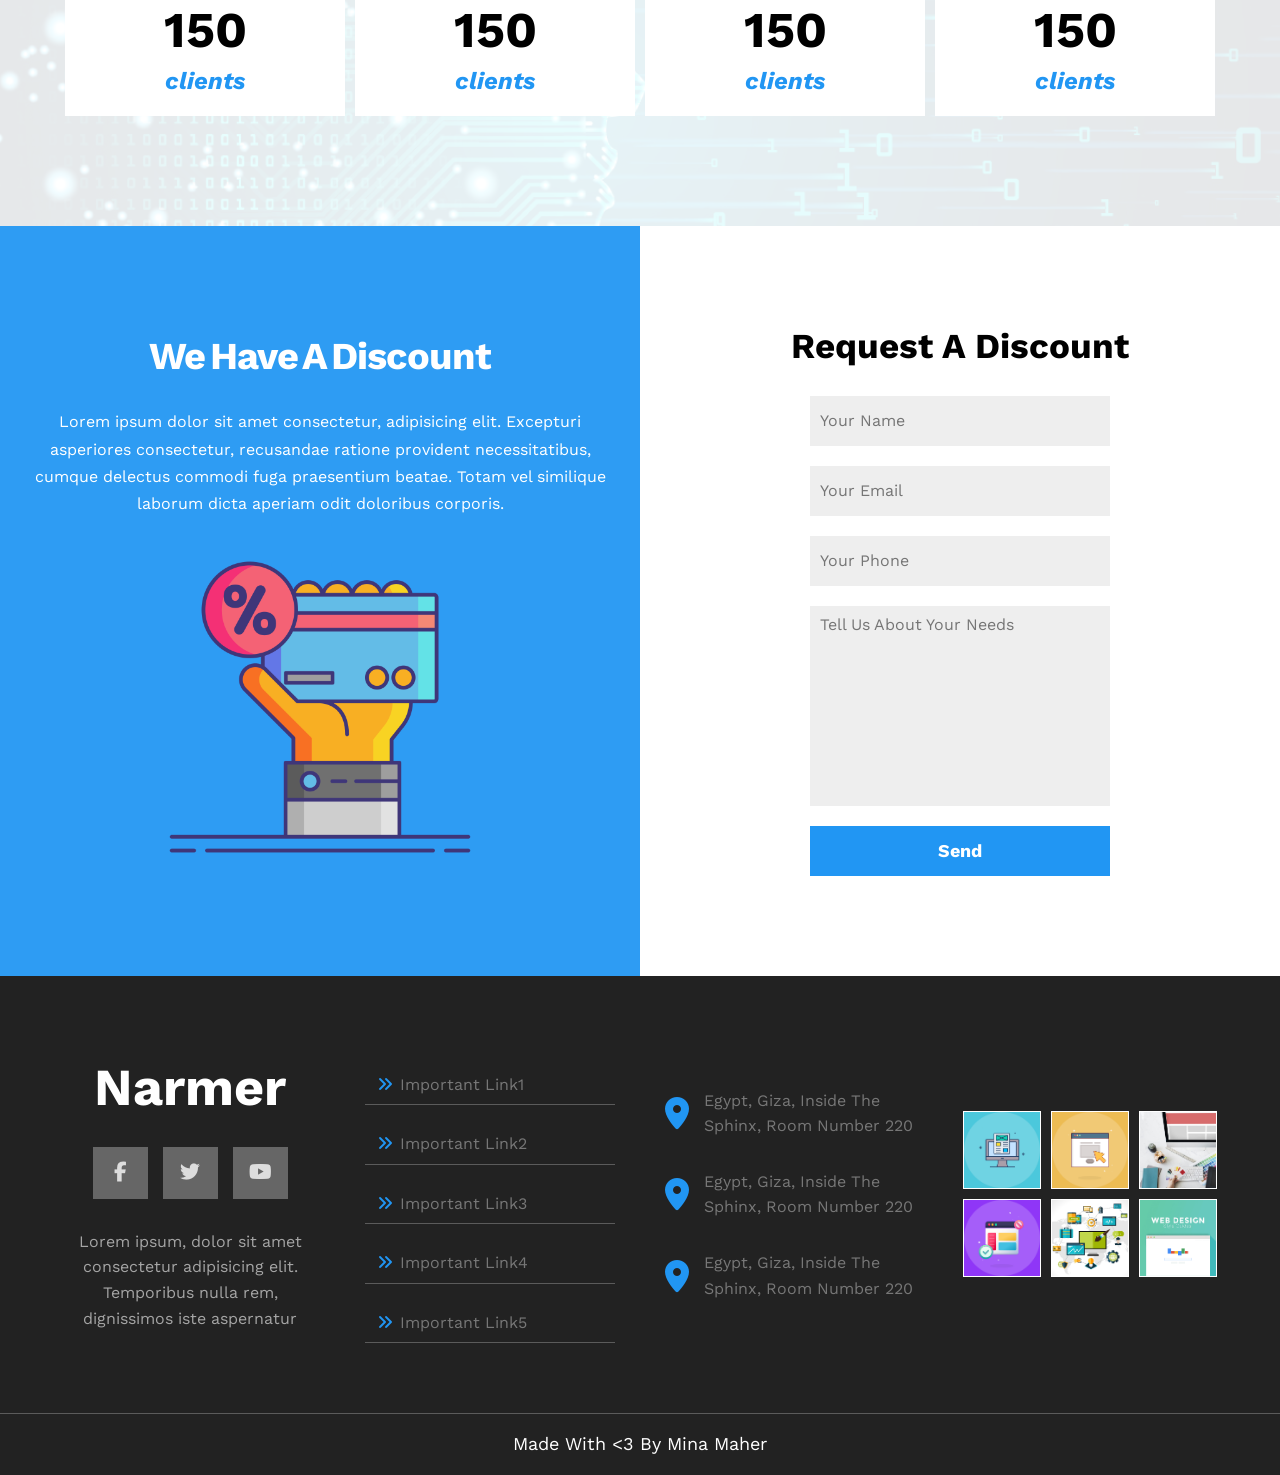
==== commit add9921b: "adding spikes to sections" ====
--- a/project #6/index.html
+++ b/project #6/index.html
@@ -227,6 +227,9 @@
 
       </div>
     </section>
+
+
+    <div class="spikes"></div>
 
     <section class="gallery-section">
       <div class="container">
@@ -942,7 +945,7 @@
 
       </div>
     </section>
-
+    <div class="spikes"></div>
     <section class="pricing-section">
       <div class="container">
         <h2 class="section-title">
@@ -1040,7 +1043,7 @@
 
       </div>
     </section>
-    
+
     <section class="videos-section">
 
       <div class="container">
--- a/project #6/css/style.css
+++ b/project #6/css/style.css
@@ -566,6 +566,27 @@
   animation-play-state: running;
 }
 
+.spikes {
+  position: relative;
+}
+
+.spikes::after {
+  content: "";
+  position: absolute;
+  top: 0;
+  left: 0;
+
+  width: 100%;
+  height: 30px;
+
+  z-index: 1;
+  background-image:
+    linear-gradient(130deg, white 25%, transparent 25%),
+    linear-gradient(230deg, white 25%, transparent 25%);
+  background-size: 30px 30px;
+  background-repeat: repeat;
+}
+
 @keyframes move-right {
   0% {
     transform: translateX(0);
@@ -2011,6 +2032,12 @@
   /* background-color: aqua; */
   padding: 10px;
   border-bottom: 1px solid rgba(221, 221, 221, 0.3);
+  transition-property: padding-left;
+  transition-duration: 0.3s;
+}
+
+footer .container > ul li:hover {
+  padding-left: 25px;
 }
 
 footer .container > ul li a {
@@ -2048,25 +2075,55 @@
 footer .container .three .loc i {
   font-size: 32px;
   color: var(--main-color);
+
+  animation-name: move-location-icon;
+  animation-duration: 0.8s;
+  animation-timing-function: linear;
+  animation-iteration-count: infinite;
+  animation-play-state: paused;
+}
+
+footer .container .three .loc:hover i {
+  animation-play-state: running;
+}
+
+@keyframes move-location-icon {
+  0% {
+    transform: translateY(3px);
+  }
+  100% {
+    transform: translateY(-3px);
+  }
 }
 
 footer .container .four {
-  display: grid;
   display: flex;
   flex-wrap: wrap;
   justify-content: center;
   align-items: center;
   align-content: center;
+  gap: 10px;
 }
 
 footer .container .four .image {
   background-color: #333;
   border: 1px solid white;
+  width: 78px;
+  height: 78px;
+  transition-property: box-shadow;
+  transition-duration: 0.3s;
+}
+
+footer .container .four .image:hover {
+  box-shadow:
+    0 1px 10px 0 #ddd,
+    0 -1px 10px 0 #ddd,
+    1px 0 10px 0 #ddd,
+    -1px 0 10px 0 #ddd;
 }
 
 footer .container .four .image img {
-  width: 100px;
-  height: 100px;
+  max-width: 100%;
 }
 
 footer > p {
